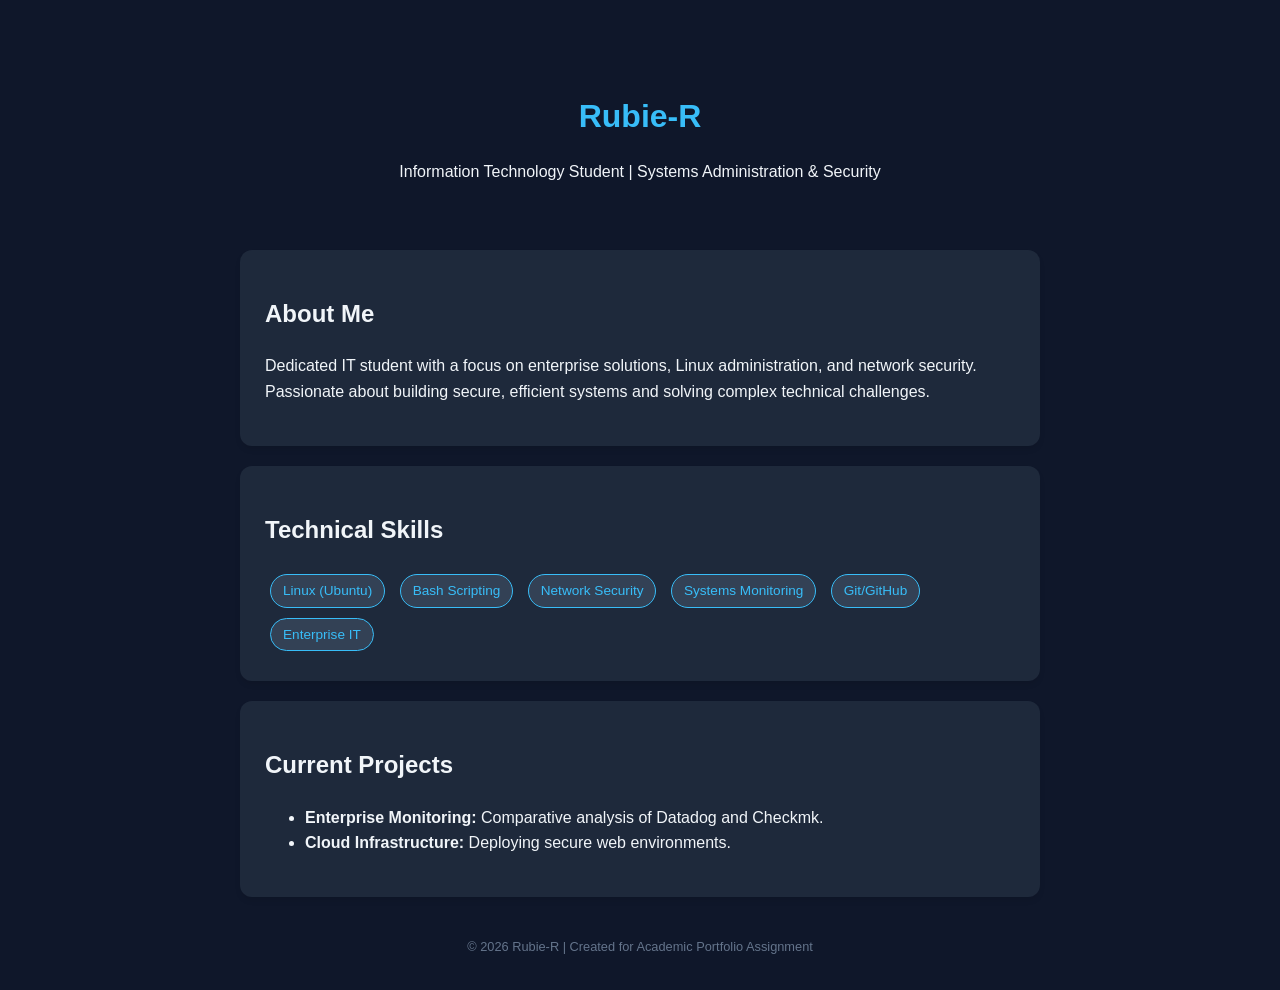
==== index.html @ 2138cf1f "Add files via upload" ====
<!DOCTYPE html>
<html lang="en">
<head>
    <meta charset="UTF-8">
    <meta name="viewport" content="width=device-width, initial-scale=1.0">
    <title>Rubie-R | IT Portfolio</title>
    <style>
        :root {
            --bg: #0f172a;
            --card-bg: #1e293b;
            --text: #f1f5f9;
            --accent: #38bdf8;
        }
        body {
            font-family: 'Segoe UI', Tahoma, Geneva, Verdana, sans-serif;
            background-color: var(--bg);
            color: var(--text);
            line-height: 1.6;
            margin: 0;
            padding: 20px;
        }
        header {
            text-align: center;
            padding: 50px 20px;
        }
        h1 { color: var(--accent); margin-bottom: 10px; }
        .container { max-width: 800px; margin: auto; }
        section {
            background: var(--card-bg);
            padding: 25px;
            border-radius: 12px;
            margin-bottom: 20px;
            box-shadow: 0 4px 6px -1px rgba(0, 0, 0, 0.1);
        }
        .skill-tag {
            display: inline-block;
            background: #334155;
            color: var(--accent);
            padding: 5px 12px;
            border-radius: 20px;
            font-size: 0.85rem;
            margin: 5px;
            border: 1px solid var(--accent);
        }
        footer { text-align: center; font-size: 0.8rem; color: #64748b; margin-top: 40px; }
    </style>
</head>
<body>

    <div class="container">
        <header>
            <h1>Rubie-R</h1>
            <p>Information Technology Student | Systems Administration & Security</p>
        </header>

        <section id="about">
            <h2>About Me</h2>
            <p>Dedicated IT student with a focus on enterprise solutions, Linux administration, and network security. Passionate about building secure, efficient systems and solving complex technical challenges.</p>
        </section>

        <section id="skills">
            <h2>Technical Skills</h2>
            <div class="skill-tag">Linux (Ubuntu)</div>
            <div class="skill-tag">Bash Scripting</div>
            <div class="skill-tag">Network Security</div>
            <div class="skill-tag">Systems Monitoring</div>
            <div class="skill-tag">Git/GitHub</div>
            <div class="skill-tag">Enterprise IT</div>
        </section>

        <section id="projects">
            <h2>Current Projects</h2>
            <ul>
                <li><strong>Enterprise Monitoring:</strong> Comparative analysis of Datadog and Checkmk.</li>
                <li><strong>Cloud Infrastructure:</strong> Deploying secure web environments.</li>
            </ul>
        </section>

        <footer>
            <p>&copy; 2026 Rubie-R | Created for Academic Portfolio Assignment</p>
        </footer>
    </div>

</body>
</html>
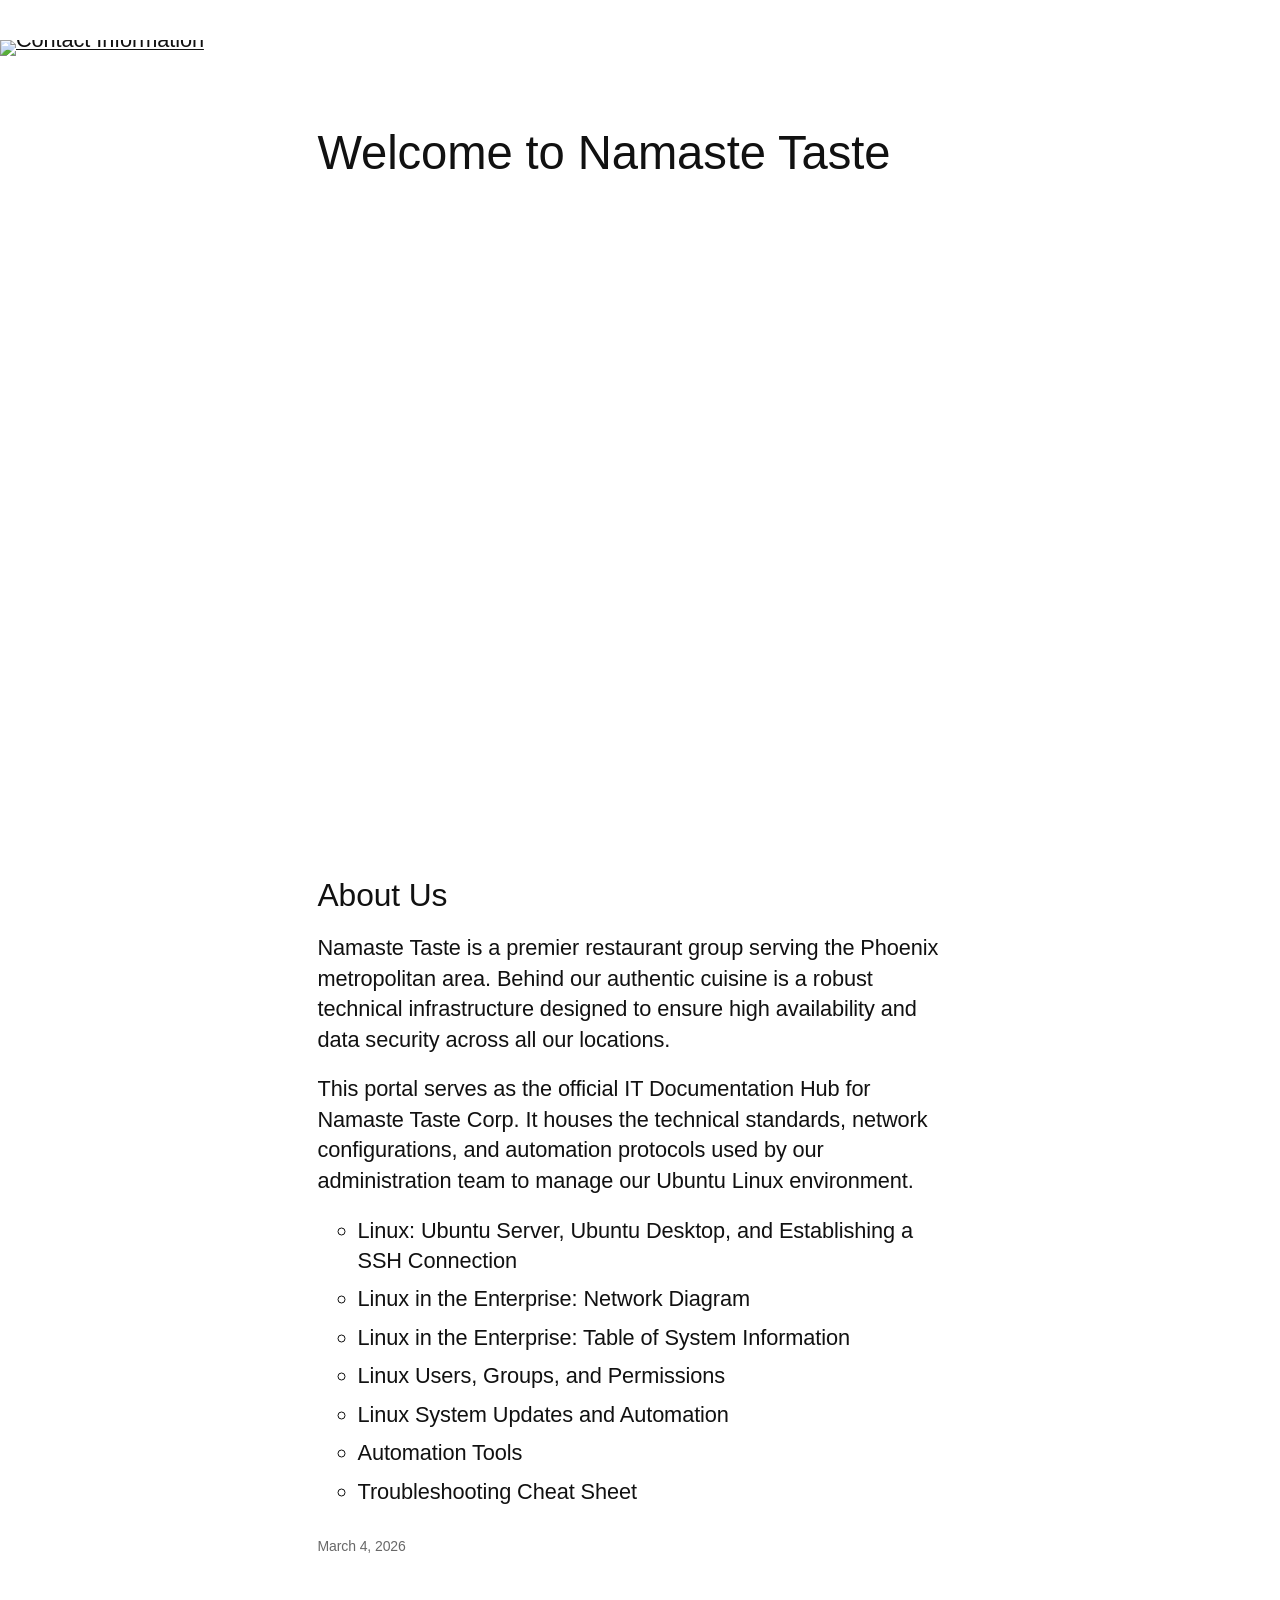
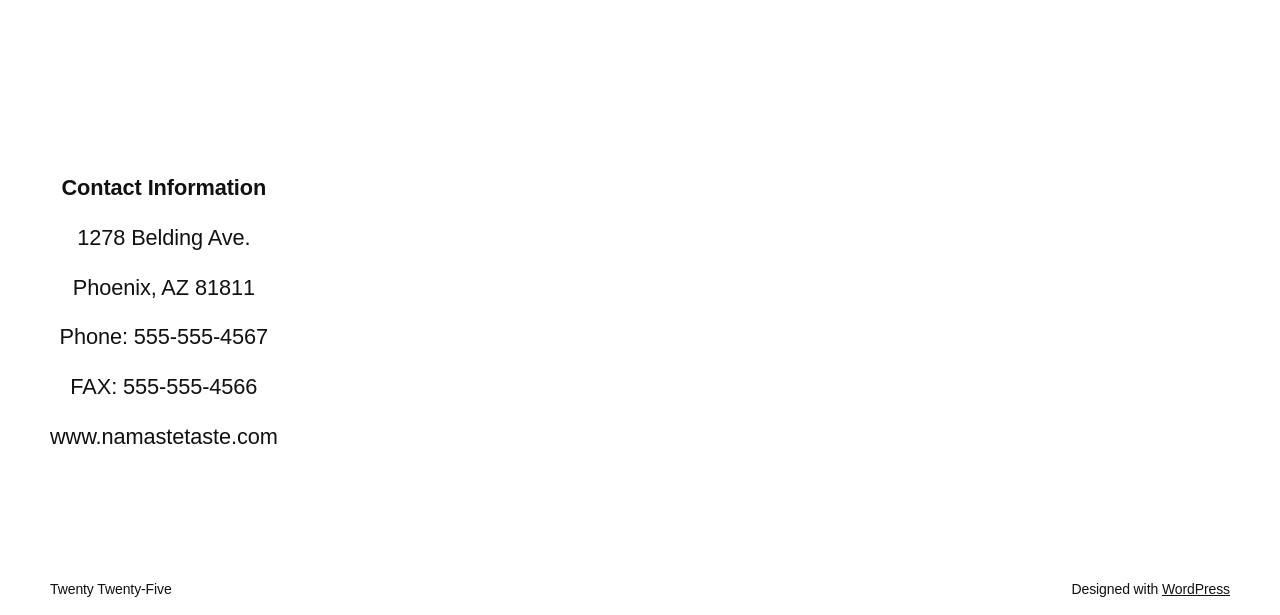
==== commit 8dd6af8c: "Add files via upload" ====
--- a/index.html
+++ b/index.html
@@ -1,85 +1,354 @@
-<!DOCTYPE html>
-<html lang="en">
-<head>
-    <meta charset="UTF-8">
-    <meta name="viewport" content="width=device-width, initial-scale=1.0">
-    <title>Rubie-R | IT Portfolio</title>
-    <style>
-        :root {
-            --bg: #0f172a;
-            --card-bg: #1e293b;
-            --text: #f1f5f9;
-            --accent: #38bdf8;
-        }
-        body {
-            font-family: 'Segoe UI', Tahoma, Geneva, Verdana, sans-serif;
-            background-color: var(--bg);
-            color: var(--text);
-            line-height: 1.6;
-            margin: 0;
-            padding: 20px;
-        }
-        header {
-            text-align: center;
-            padding: 50px 20px;
-        }
-        h1 { color: var(--accent); margin-bottom: 10px; }
-        .container { max-width: 800px; margin: auto; }
-        section {
-            background: var(--card-bg);
-            padding: 25px;
-            border-radius: 12px;
-            margin-bottom: 20px;
-            box-shadow: 0 4px 6px -1px rgba(0, 0, 0, 0.1);
-        }
-        .skill-tag {
-            display: inline-block;
-            background: #334155;
-            color: var(--accent);
-            padding: 5px 12px;
-            border-radius: 20px;
-            font-size: 0.85rem;
-            margin: 5px;
-            border: 1px solid var(--accent);
-        }
-        footer { text-align: center; font-size: 0.8rem; color: #64748b; margin-top: 40px; }
-    </style>
-</head>
-<body>
-
-    <div class="container">
-        <header>
-            <h1>Rubie-R</h1>
-            <p>Information Technology Student | Systems Administration & Security</p>
-        </header>
-
-        <section id="about">
-            <h2>About Me</h2>
-            <p>Dedicated IT student with a focus on enterprise solutions, Linux administration, and network security. Passionate about building secure, efficient systems and solving complex technical challenges.</p>
-        </section>
-
-        <section id="skills">
-            <h2>Technical Skills</h2>
-            <div class="skill-tag">Linux (Ubuntu)</div>
-            <div class="skill-tag">Bash Scripting</div>
-            <div class="skill-tag">Network Security</div>
-            <div class="skill-tag">Systems Monitoring</div>
-            <div class="skill-tag">Git/GitHub</div>
-            <div class="skill-tag">Enterprise IT</div>
-        </section>
-
-        <section id="projects">
-            <h2>Current Projects</h2>
-            <ul>
-                <li><strong>Enterprise Monitoring:</strong> Comparative analysis of Datadog and Checkmk.</li>
-                <li><strong>Cloud Infrastructure:</strong> Deploying secure web environments.</li>
-            </ul>
-        </section>
-
-        <footer>
-            <p>&copy; 2026 Rubie-R | Created for Academic Portfolio Assignment</p>
-        </footer>
-    </div>
-
-</body>
-</html>+<!DOCTYPE html>
+<html lang="en-US">
+<head><meta charset="UTF-8">
+	
+	<meta name="viewport" content="width=device-width, initial-scale=1">
+<meta name="robots" content="max-image-preview:large">
+<title>Contact Information – 1278 Belding Ave.&lt;br&gt;Phoenix, AZ 81811&lt;br&gt;Phone: 555-555-4567&lt;br&gt;FAX: 555-555-4566&lt;br&gt;www.namastetaste.com</title>
+<link rel="alternate" type="application/rss+xml" title="Contact Information » Feed" href="/index.php/feed/">
+<link rel="alternate" type="application/rss+xml" title="Contact Information » Comments Feed" href="/index.php/comments/feed/">
+<style id="wp-img-auto-sizes-contain-inline-css">
+img:is([sizes=auto i],[sizes^="auto," i]){contain-intrinsic-size:3000px 1500px}
+/*# sourceURL=wp-img-auto-sizes-contain-inline-css */
+</style>
+<style id="wp-block-navigation-inline-css">
+.wp-block-navigation{position:relative}.wp-block-navigation ul{margin-bottom:0;margin-left:0;margin-top:0;padding-left:0}.wp-block-navigation ul,.wp-block-navigation ul li{list-style:none;padding:0}.wp-block-navigation .wp-block-navigation-item{align-items:center;background-color:inherit;display:flex;position:relative}.wp-block-navigation .wp-block-navigation-item .wp-block-navigation__submenu-container:empty{display:none}.wp-block-navigation .wp-block-navigation-item__content{display:block;z-index:1}.wp-block-navigation .wp-block-navigation-item__content.wp-block-navigation-item__content{color:inherit}.wp-block-navigation.has-text-decoration-underline .wp-block-navigation-item__content,.wp-block-navigation.has-text-decoration-underline .wp-block-navigation-item__content:active,.wp-block-navigation.has-text-decoration-underline .wp-block-navigation-item__content:focus{text-decoration:underline}.wp-block-navigation.has-text-decoration-line-through .wp-block-navigation-item__content,.wp-block-navigation.has-text-decoration-line-through .wp-block-navigation-item__content:active,.wp-block-navigation.has-text-decoration-line-through .wp-block-navigation-item__content:focus{text-decoration:line-through}.wp-block-navigation :where(a),.wp-block-navigation :where(a:active),.wp-block-navigation :where(a:focus){text-decoration:none}.wp-block-navigation .wp-block-navigation__submenu-icon{align-self:center;background-color:inherit;border:none;color:currentColor;display:inline-block;font-size:inherit;height:.6em;line-height:0;margin-left:.25em;padding:0;width:.6em}.wp-block-navigation .wp-block-navigation__submenu-icon svg{display:inline-block;stroke:currentColor;height:inherit;margin-top:.075em;width:inherit}.wp-block-navigation{--navigation-layout-justification-setting:flex-start;--navigation-layout-direction:row;--navigation-layout-wrap:wrap;--navigation-layout-justify:flex-start;--navigation-layout-align:center}.wp-block-navigation.is-vertical{--navigation-layout-direction:column;--navigation-layout-justify:initial;--navigation-layout-align:flex-start}.wp-block-navigation.no-wrap{--navigation-layout-wrap:nowrap}.wp-block-navigation.items-justified-center{--navigation-layout-justification-setting:center;--navigation-layout-justify:center}.wp-block-navigation.items-justified-center.is-vertical{--navigation-layout-align:center}.wp-block-navigation.items-justified-right{--navigation-layout-justification-setting:flex-end;--navigation-layout-justify:flex-end}.wp-block-navigation.items-justified-right.is-vertical{--navigation-layout-align:flex-end}.wp-block-navigation.items-justified-space-between{--navigation-layout-justification-setting:space-between;--navigation-layout-justify:space-between}.wp-block-navigation .has-child .wp-block-navigation__submenu-container{align-items:normal;background-color:inherit;color:inherit;display:flex;flex-direction:column;opacity:0;position:absolute;z-index:2}@media not (prefers-reduced-motion){.wp-block-navigation .has-child .wp-block-navigation__submenu-container{transition:opacity .1s linear}}.wp-block-navigation .has-child .wp-block-navigation__submenu-container{height:0;overflow:hidden;visibility:hidden;width:0}.wp-block-navigation .has-child .wp-block-navigation__submenu-container>.wp-block-navigation-item>.wp-block-navigation-item__content{display:flex;flex-grow:1;padding:.5em 1em}.wp-block-navigation .has-child .wp-block-navigation__submenu-container>.wp-block-navigation-item>.wp-block-navigation-item__content .wp-block-navigation__submenu-icon{margin-left:auto;margin-right:0}.wp-block-navigation .has-child .wp-block-navigation__submenu-container .wp-block-navigation-item__content{margin:0}.wp-block-navigation .has-child .wp-block-navigation__submenu-container{left:-1px;top:100%}@media (min-width:782px){.wp-block-navigation .has-child .wp-block-navigation__submenu-container .wp-block-navigation__submenu-container{left:100%;top:-1px}.wp-block-navigation .has-child .wp-block-navigation__submenu-container .wp-block-navigation__submenu-container:before{background:#0000;content:"";display:block;height:100%;position:absolute;right:100%;width:.5em}.wp-block-navigation .has-child .wp-block-navigation__submenu-container .wp-block-navigation__submenu-icon{margin-right:.25em}.wp-block-navigation .has-child .wp-block-navigation__submenu-container .wp-block-navigation__submenu-icon svg{transform:rotate(-90deg)}}.wp-block-navigation .has-child .wp-block-navigation-submenu__toggle[aria-expanded=true]~.wp-block-navigation__submenu-container,.wp-block-navigation .has-child:not(.open-on-click):hover>.wp-block-navigation__submenu-container,.wp-block-navigation .has-child:not(.open-on-click):not(.open-on-hover-click):focus-within>.wp-block-navigation__submenu-container{height:auto;min-width:200px;opacity:1;overflow:visible;visibility:visible;width:auto}.wp-block-navigation.has-background .has-child .wp-block-navigation__submenu-container{left:0;top:100%}@media (min-width:782px){.wp-block-navigation.has-background .has-child .wp-block-navigation__submenu-container .wp-block-navigation__submenu-container{left:100%;top:0}}.wp-block-navigation-submenu{display:flex;position:relative}.wp-block-navigation-submenu .wp-block-navigation__submenu-icon svg{stroke:currentColor}button.wp-block-navigation-item__content{background-color:initial;border:none;color:currentColor;font-family:inherit;font-size:inherit;font-style:inherit;font-weight:inherit;letter-spacing:inherit;line-height:inherit;text-align:left;text-transform:inherit}.wp-block-navigation-submenu__toggle{cursor:pointer}.wp-block-navigation-submenu__toggle[aria-expanded=true]+.wp-block-navigation__submenu-icon>svg,.wp-block-navigation-submenu__toggle[aria-expanded=true]>svg{transform:rotate(180deg)}.wp-block-navigation-item.open-on-click .wp-block-navigation-submenu__toggle{padding-left:0;padding-right:.85em}.wp-block-navigation-item.open-on-click .wp-block-navigation-submenu__toggle+.wp-block-navigation__submenu-icon{margin-left:-.6em;pointer-events:none}.wp-block-navigation-item.open-on-click button.wp-block-navigation-item__content:not(.wp-block-navigation-submenu__toggle){padding:0}.wp-block-navigation .wp-block-page-list,.wp-block-navigation__container,.wp-block-navigation__responsive-close,.wp-block-navigation__responsive-container,.wp-block-navigation__responsive-container-content,.wp-block-navigation__responsive-dialog{gap:inherit}:where(.wp-block-navigation.has-background .wp-block-navigation-item a:not(.wp-element-button)),:where(.wp-block-navigation.has-background .wp-block-navigation-submenu a:not(.wp-element-button)){padding:.5em 1em}:where(.wp-block-navigation .wp-block-navigation__submenu-container .wp-block-navigation-item a:not(.wp-element-button)),:where(.wp-block-navigation .wp-block-navigation__submenu-container .wp-block-navigation-submenu a:not(.wp-element-button)),:where(.wp-block-navigation .wp-block-navigation__submenu-container .wp-block-navigation-submenu button.wp-block-navigation-item__content),:where(.wp-block-navigation .wp-block-navigation__submenu-container .wp-block-pages-list__item button.wp-block-navigation-item__content){padding:.5em 1em}.wp-block-navigation.items-justified-right .wp-block-navigation__container .has-child .wp-block-navigation__submenu-container,.wp-block-navigation.items-justified-right .wp-block-page-list>.has-child .wp-block-navigation__submenu-container,.wp-block-navigation.items-justified-space-between .wp-block-page-list>.has-child:last-child .wp-block-navigation__submenu-container,.wp-block-navigation.items-justified-space-between>.wp-block-navigation__container>.has-child:last-child .wp-block-navigation__submenu-container{left:auto;right:0}.wp-block-navigation.items-justified-right .wp-block-navigation__container .has-child .wp-block-navigation__submenu-container .wp-block-navigation__submenu-container,.wp-block-navigation.items-justified-right .wp-block-page-list>.has-child .wp-block-navigation__submenu-container .wp-block-navigation__submenu-container,.wp-block-navigation.items-justified-space-between .wp-block-page-list>.has-child:last-child .wp-block-navigation__submenu-container .wp-block-navigation__submenu-container,.wp-block-navigation.items-justified-space-between>.wp-block-navigation__container>.has-child:last-child .wp-block-navigation__submenu-container .wp-block-navigation__submenu-container{left:-1px;right:-1px}@media (min-width:782px){.wp-block-navigation.items-justified-right .wp-block-navigation__container .has-child .wp-block-navigation__submenu-container .wp-block-navigation__submenu-container,.wp-block-navigation.items-justified-right .wp-block-page-list>.has-child .wp-block-navigation__submenu-container .wp-block-navigation__submenu-container,.wp-block-navigation.items-justified-space-between .wp-block-page-list>.has-child:last-child .wp-block-navigation__submenu-container .wp-block-navigation__submenu-container,.wp-block-navigation.items-justified-space-between>.wp-block-navigation__container>.has-child:last-child .wp-block-navigation__submenu-container .wp-block-navigation__submenu-container{left:auto;right:100%}}.wp-block-navigation:not(.has-background) .wp-block-navigation__submenu-container{background-color:#fff;border:1px solid #00000026}.wp-block-navigation.has-background .wp-block-navigation__submenu-container{background-color:inherit}.wp-block-navigation:not(.has-text-color) .wp-block-navigation__submenu-container{color:#000}.wp-block-navigation__container{align-items:var(--navigation-layout-align,initial);display:flex;flex-direction:var(--navigation-layout-direction,initial);flex-wrap:var(--navigation-layout-wrap,wrap);justify-content:var(--navigation-layout-justify,initial);list-style:none;margin:0;padding-left:0}.wp-block-navigation__container .is-responsive{display:none}.wp-block-navigation__container:only-child,.wp-block-page-list:only-child{flex-grow:1}@keyframes overlay-menu__fade-in-animation{0%{opacity:0;transform:translateY(.5em)}to{opacity:1;transform:translateY(0)}}.wp-block-navigation__responsive-container{bottom:0;display:none;left:0;position:fixed;right:0;top:0}.wp-block-navigation__responsive-container :where(.wp-block-navigation-item a){color:inherit}.wp-block-navigation__responsive-container .wp-block-navigation__responsive-container-content{align-items:var(--navigation-layout-align,initial);display:flex;flex-direction:var(--navigation-layout-direction,initial);flex-wrap:var(--navigation-layout-wrap,wrap);justify-content:var(--navigation-layout-justify,initial)}.wp-block-navigation__responsive-container:not(.is-menu-open.is-menu-open){background-color:inherit!important;color:inherit!important}.wp-block-navigation__responsive-container.is-menu-open{background-color:inherit;display:flex;flex-direction:column}@media not (prefers-reduced-motion){.wp-block-navigation__responsive-container.is-menu-open{animation:overlay-menu__fade-in-animation .1s ease-out;animation-fill-mode:forwards}}.wp-block-navigation__responsive-container.is-menu-open{overflow:auto;padding:clamp(1rem,var(--wp--style--root--padding-top),20rem) clamp(1rem,var(--wp--style--root--padding-right),20rem) clamp(1rem,var(--wp--style--root--padding-bottom),20rem) clamp(1rem,var(--wp--style--root--padding-left),20rem);z-index:100000}.wp-block-navigation__responsive-container.is-menu-open .wp-block-navigation__responsive-container-content{align-items:var(--navigation-layout-justification-setting,inherit);display:flex;flex-direction:column;flex-wrap:nowrap;overflow:visible;padding-top:calc(2rem + 24px)}.wp-block-navigation__responsive-container.is-menu-open .wp-block-navigation__responsive-container-content,.wp-block-navigation__responsive-container.is-menu-open .wp-block-navigation__responsive-container-content .wp-block-navigation__container,.wp-block-navigation__responsive-container.is-menu-open .wp-block-navigation__responsive-container-content .wp-block-page-list{justify-content:flex-start}.wp-block-navigation__responsive-container.is-menu-open .wp-block-navigation__responsive-container-content .wp-block-navigation__submenu-icon{display:none}.wp-block-navigation__responsive-container.is-menu-open .wp-block-navigation__responsive-container-content .has-child .wp-block-navigation__submenu-container{border:none;height:auto;min-width:200px;opacity:1;overflow:initial;padding-left:2rem;padding-right:2rem;position:static;visibility:visible;width:auto}.wp-block-navigation__responsive-container.is-menu-open .wp-block-navigation__responsive-container-content .wp-block-navigation__container,.wp-block-navigation__responsive-container.is-menu-open .wp-block-navigation__responsive-container-content .wp-block-navigation__submenu-container{gap:inherit}.wp-block-navigation__responsive-container.is-menu-open .wp-block-navigation__responsive-container-content .wp-block-navigation__submenu-container{padding-top:var(--wp--style--block-gap,2em)}.wp-block-navigation__responsive-container.is-menu-open .wp-block-navigation__responsive-container-content .wp-block-navigation-item__content{padding:0}.wp-block-navigation__responsive-container.is-menu-open .wp-block-navigation__responsive-container-content .wp-block-navigation-item,.wp-block-navigation__responsive-container.is-menu-open .wp-block-navigation__responsive-container-content .wp-block-navigation__container,.wp-block-navigation__responsive-container.is-menu-open .wp-block-navigation__responsive-container-content .wp-block-page-list{align-items:var(--navigation-layout-justification-setting,initial);display:flex;flex-direction:column}.wp-block-navigation__responsive-container.is-menu-open .wp-block-navigation-item,.wp-block-navigation__responsive-container.is-menu-open .wp-block-navigation-item .wp-block-navigation__submenu-container,.wp-block-navigation__responsive-container.is-menu-open .wp-block-navigation__container,.wp-block-navigation__responsive-container.is-menu-open .wp-block-page-list{background:#0000!important;color:inherit!important}.wp-block-navigation__responsive-container.is-menu-open .wp-block-navigation__submenu-container.wp-block-navigation__submenu-container.wp-block-navigation__submenu-container.wp-block-navigation__submenu-container{left:auto;right:auto}@media (min-width:600px){.wp-block-navigation__responsive-container:not(.hidden-by-default):not(.is-menu-open){background-color:inherit;display:block;position:relative;width:100%;z-index:auto}.wp-block-navigation__responsive-container:not(.hidden-by-default):not(.is-menu-open) .wp-block-navigation__responsive-container-close{display:none}.wp-block-navigation__responsive-container.is-menu-open .wp-block-navigation__submenu-container.wp-block-navigation__submenu-container.wp-block-navigation__submenu-container.wp-block-navigation__submenu-container{left:0}}.wp-block-navigation:not(.has-background) .wp-block-navigation__responsive-container.is-menu-open{background-color:#fff}.wp-block-navigation:not(.has-text-color) .wp-block-navigation__responsive-container.is-menu-open{color:#000}.wp-block-navigation__toggle_button_label{font-size:1rem;font-weight:700}.wp-block-navigation__responsive-container-close,.wp-block-navigation__responsive-container-open{background:#0000;border:none;color:currentColor;cursor:pointer;margin:0;padding:0;text-transform:inherit;vertical-align:middle}.wp-block-navigation__responsive-container-close svg,.wp-block-navigation__responsive-container-open svg{fill:currentColor;display:block;height:24px;pointer-events:none;width:24px}.wp-block-navigation__responsive-container-open{display:flex}.wp-block-navigation__responsive-container-open.wp-block-navigation__responsive-container-open.wp-block-navigation__responsive-container-open{font-family:inherit;font-size:inherit;font-weight:inherit}@media (min-width:600px){.wp-block-navigation__responsive-container-open:not(.always-shown){display:none}}.wp-block-navigation__responsive-container-close{position:absolute;right:0;top:0;z-index:2}.wp-block-navigation__responsive-container-close.wp-block-navigation__responsive-container-close.wp-block-navigation__responsive-container-close{font-family:inherit;font-size:inherit;font-weight:inherit}.wp-block-navigation__responsive-close{width:100%}.has-modal-open .wp-block-navigation__responsive-close{margin-left:auto;margin-right:auto;max-width:var(--wp--style--global--wide-size,100%)}.wp-block-navigation__responsive-close:focus{outline:none}.is-menu-open .wp-block-navigation__responsive-close,.is-menu-open .wp-block-navigation__responsive-container-content,.is-menu-open .wp-block-navigation__responsive-dialog{box-sizing:border-box}.wp-block-navigation__responsive-dialog{position:relative}.has-modal-open .admin-bar .is-menu-open .wp-block-navigation__responsive-dialog{margin-top:46px}@media (min-width:782px){.has-modal-open .admin-bar .is-menu-open .wp-block-navigation__responsive-dialog{margin-top:32px}}html.has-modal-open{overflow:hidden}
+/*# sourceURL=/wp-includes/blocks/navigation/style.min.css */
+</style>
+<style id="wp-block-group-inline-css">
+.wp-block-group{box-sizing:border-box}:where(.wp-block-group.wp-block-group-is-layout-constrained){position:relative}
+/*# sourceURL=/wp-includes/blocks/group/style.min.css */
+</style>
+<style id="wp-block-site-logo-inline-css">
+.wp-block-site-logo{box-sizing:border-box;line-height:0}.wp-block-site-logo a{display:inline-block;line-height:0}.wp-block-site-logo.is-default-size img{height:auto;width:120px}.wp-block-site-logo img{height:auto;max-width:100%}.wp-block-site-logo a,.wp-block-site-logo img{border-radius:inherit}.wp-block-site-logo.aligncenter{margin-left:auto;margin-right:auto;text-align:center}:root :where(.wp-block-site-logo.is-style-rounded){border-radius:9999px}
+/*# sourceURL=/wp-includes/blocks/site-logo/style.min.css */
+</style>
+<style id="wp-block-heading-inline-css">
+h1:where(.wp-block-heading).has-background,h2:where(.wp-block-heading).has-background,h3:where(.wp-block-heading).has-background,h4:where(.wp-block-heading).has-background,h5:where(.wp-block-heading).has-background,h6:where(.wp-block-heading).has-background{padding:1.25em 2.375em}h1.has-text-align-left[style*=writing-mode]:where([style*=vertical-lr]),h1.has-text-align-right[style*=writing-mode]:where([style*=vertical-rl]),h2.has-text-align-left[style*=writing-mode]:where([style*=vertical-lr]),h2.has-text-align-right[style*=writing-mode]:where([style*=vertical-rl]),h3.has-text-align-left[style*=writing-mode]:where([style*=vertical-lr]),h3.has-text-align-right[style*=writing-mode]:where([style*=vertical-rl]),h4.has-text-align-left[style*=writing-mode]:where([style*=vertical-lr]),h4.has-text-align-right[style*=writing-mode]:where([style*=vertical-rl]),h5.has-text-align-left[style*=writing-mode]:where([style*=vertical-lr]),h5.has-text-align-right[style*=writing-mode]:where([style*=vertical-rl]),h6.has-text-align-left[style*=writing-mode]:where([style*=vertical-lr]),h6.has-text-align-right[style*=writing-mode]:where([style*=vertical-rl]){rotate:180deg}
+/*# sourceURL=/wp-includes/blocks/heading/style.min.css */
+</style>
+<style id="wp-block-image-inline-css">
+.wp-block-image>a,.wp-block-image>figure>a{display:inline-block}.wp-block-image img{box-sizing:border-box;height:auto;max-width:100%;vertical-align:bottom}@media not (prefers-reduced-motion){.wp-block-image img.hide{visibility:hidden}.wp-block-image img.show{animation:show-content-image .4s}}.wp-block-image[style*=border-radius] img,.wp-block-image[style*=border-radius]>a{border-radius:inherit}.wp-block-image.has-custom-border img{box-sizing:border-box}.wp-block-image.aligncenter{text-align:center}.wp-block-image.alignfull>a,.wp-block-image.alignwide>a{width:100%}.wp-block-image.alignfull img,.wp-block-image.alignwide img{height:auto;width:100%}.wp-block-image .aligncenter,.wp-block-image .alignleft,.wp-block-image .alignright,.wp-block-image.aligncenter,.wp-block-image.alignleft,.wp-block-image.alignright{display:table}.wp-block-image .aligncenter>figcaption,.wp-block-image .alignleft>figcaption,.wp-block-image .alignright>figcaption,.wp-block-image.aligncenter>figcaption,.wp-block-image.alignleft>figcaption,.wp-block-image.alignright>figcaption{caption-side:bottom;display:table-caption}.wp-block-image .alignleft{float:left;margin:.5em 1em .5em 0}.wp-block-image .alignright{float:right;margin:.5em 0 .5em 1em}.wp-block-image .aligncenter{margin-left:auto;margin-right:auto}.wp-block-image :where(figcaption){margin-bottom:1em;margin-top:.5em}.wp-block-image.is-style-circle-mask img{border-radius:9999px}@supports ((-webkit-mask-image:none) or (mask-image:none)) or (-webkit-mask-image:none){.wp-block-image.is-style-circle-mask img{border-radius:0;-webkit-mask-image:url('data:image/svg+xml;utf8,<svg viewBox="0 0 100 100" xmlns="http://www.w3.org/2000/svg"><circle cx="50" cy="50" r="50"/>');mask-image:url('data:image/svg+xml;utf8,<svg viewBox="0 0 100 100" xmlns="http://www.w3.org/2000/svg"><circle cx="50" cy="50" r="50"/>');mask-mode:alpha;-webkit-mask-position:center;mask-position:center;-webkit-mask-repeat:no-repeat;mask-repeat:no-repeat;-webkit-mask-size:contain;mask-size:contain}}:root :where(.wp-block-image.is-style-rounded img,.wp-block-image .is-style-rounded img){border-radius:9999px}.wp-block-image figure{margin:0}.wp-lightbox-container{display:flex;flex-direction:column;position:relative}.wp-lightbox-container img{cursor:zoom-in}.wp-lightbox-container img:hover+button{opacity:1}.wp-lightbox-container button{align-items:center;backdrop-filter:blur(16px) saturate(180%);background-color:#5a5a5a40;border:none;border-radius:4px;cursor:zoom-in;display:flex;height:20px;justify-content:center;opacity:0;padding:0;position:absolute;right:16px;text-align:center;top:16px;width:20px;z-index:100}@media not (prefers-reduced-motion){.wp-lightbox-container button{transition:opacity .2s ease}}.wp-lightbox-container button:focus-visible{outline:3px auto #5a5a5a40;outline:3px auto -webkit-focus-ring-color;outline-offset:3px}.wp-lightbox-container button:hover{cursor:pointer;opacity:1}.wp-lightbox-container button:focus{opacity:1}.wp-lightbox-container button:focus,.wp-lightbox-container button:hover,.wp-lightbox-container button:not(:hover):not(:active):not(.has-background){background-color:#5a5a5a40;border:none}.wp-lightbox-overlay{box-sizing:border-box;cursor:zoom-out;height:100vh;left:0;overflow:hidden;position:fixed;top:0;visibility:hidden;width:100%;z-index:100000}.wp-lightbox-overlay .close-button{align-items:center;cursor:pointer;display:flex;justify-content:center;min-height:40px;min-width:40px;padding:0;position:absolute;right:calc(env(safe-area-inset-right) + 16px);top:calc(env(safe-area-inset-top) + 16px);z-index:5000000}.wp-lightbox-overlay .close-button:focus,.wp-lightbox-overlay .close-button:hover,.wp-lightbox-overlay .close-button:not(:hover):not(:active):not(.has-background){background:none;border:none}.wp-lightbox-overlay .lightbox-image-container{height:var(--wp--lightbox-container-height);left:50%;overflow:hidden;position:absolute;top:50%;transform:translate(-50%,-50%);transform-origin:top left;width:var(--wp--lightbox-container-width);z-index:9999999999}.wp-lightbox-overlay .wp-block-image{align-items:center;box-sizing:border-box;display:flex;height:100%;justify-content:center;margin:0;position:relative;transform-origin:0 0;width:100%;z-index:3000000}.wp-lightbox-overlay .wp-block-image img{height:var(--wp--lightbox-image-height);min-height:var(--wp--lightbox-image-height);min-width:var(--wp--lightbox-image-width);width:var(--wp--lightbox-image-width)}.wp-lightbox-overlay .wp-block-image figcaption{display:none}.wp-lightbox-overlay button{background:none;border:none}.wp-lightbox-overlay .scrim{background-color:#fff;height:100%;opacity:.9;position:absolute;width:100%;z-index:2000000}.wp-lightbox-overlay.active{visibility:visible}@media not (prefers-reduced-motion){.wp-lightbox-overlay.active{animation:turn-on-visibility .25s both}.wp-lightbox-overlay.active img{animation:turn-on-visibility .35s both}.wp-lightbox-overlay.show-closing-animation:not(.active){animation:turn-off-visibility .35s both}.wp-lightbox-overlay.show-closing-animation:not(.active) img{animation:turn-off-visibility .25s both}.wp-lightbox-overlay.zoom.active{animation:none;opacity:1;visibility:visible}.wp-lightbox-overlay.zoom.active .lightbox-image-container{animation:lightbox-zoom-in .4s}.wp-lightbox-overlay.zoom.active .lightbox-image-container img{animation:none}.wp-lightbox-overlay.zoom.active .scrim{animation:turn-on-visibility .4s forwards}.wp-lightbox-overlay.zoom.show-closing-animation:not(.active){animation:none}.wp-lightbox-overlay.zoom.show-closing-animation:not(.active) .lightbox-image-container{animation:lightbox-zoom-out .4s}.wp-lightbox-overlay.zoom.show-closing-animation:not(.active) .lightbox-image-container img{animation:none}.wp-lightbox-overlay.zoom.show-closing-animation:not(.active) .scrim{animation:turn-off-visibility .4s forwards}}@keyframes show-content-image{0%{visibility:hidden}99%{visibility:hidden}to{visibility:visible}}@keyframes turn-on-visibility{0%{opacity:0}to{opacity:1}}@keyframes turn-off-visibility{0%{opacity:1;visibility:visible}99%{opacity:0;visibility:visible}to{opacity:0;visibility:hidden}}@keyframes lightbox-zoom-in{0%{transform:translate(calc((-100vw + var(--wp--lightbox-scrollbar-width))/2 + var(--wp--lightbox-initial-left-position)),calc(-50vh + var(--wp--lightbox-initial-top-position))) scale(var(--wp--lightbox-scale))}to{transform:translate(-50%,-50%) scale(1)}}@keyframes lightbox-zoom-out{0%{transform:translate(-50%,-50%) scale(1);visibility:visible}99%{visibility:visible}to{transform:translate(calc((-100vw + var(--wp--lightbox-scrollbar-width))/2 + var(--wp--lightbox-initial-left-position)),calc(-50vh + var(--wp--lightbox-initial-top-position))) scale(var(--wp--lightbox-scale));visibility:hidden}}
+/*# sourceURL=/wp-includes/blocks/image/style.min.css */
+</style>
+<style id="wp-block-paragraph-inline-css">
+.is-small-text{font-size:.875em}.is-regular-text{font-size:1em}.is-large-text{font-size:2.25em}.is-larger-text{font-size:3em}.has-drop-cap:not(:focus):first-letter{float:left;font-size:8.4em;font-style:normal;font-weight:100;line-height:.68;margin:.05em .1em 0 0;text-transform:uppercase}body.rtl .has-drop-cap:not(:focus):first-letter{float:none;margin-left:.1em}p.has-drop-cap.has-background{overflow:hidden}:root :where(p.has-background){padding:1.25em 2.375em}:where(p.has-text-color:not(.has-link-color)) a{color:inherit}p.has-text-align-left[style*="writing-mode:vertical-lr"],p.has-text-align-right[style*="writing-mode:vertical-rl"]{rotate:180deg}
+/*# sourceURL=/wp-includes/blocks/paragraph/style.min.css */
+</style>
+<style id="wp-block-list-inline-css">
+ol,ul{box-sizing:border-box}:root :where(.wp-block-list.has-background){padding:1.25em 2.375em}
+
+				ul.is-style-checkmark-list {
+					list-style-type: "\2713";
+				}
+
+				ul.is-style-checkmark-list li {
+					padding-inline-start: 1ch;
+				}
+/*# sourceURL=wp-block-list-inline-css */
+</style>
+<style id="wp-block-post-date-inline-css">
+.wp-block-post-date{box-sizing:border-box}
+/*# sourceURL=/wp-includes/blocks/post-date/style.min.css */
+</style>
+<style id="wp-block-post-template-inline-css">
+.wp-block-post-template{box-sizing:border-box;list-style:none;margin-bottom:0;margin-top:0;max-width:100%;padding:0}.wp-block-post-template.is-flex-container{display:flex;flex-direction:row;flex-wrap:wrap;gap:1.25em}.wp-block-post-template.is-flex-container>li{margin:0;width:100%}@media (min-width:600px){.wp-block-post-template.is-flex-container.is-flex-container.columns-2>li{width:calc(50% - .625em)}.wp-block-post-template.is-flex-container.is-flex-container.columns-3>li{width:calc(33.33333% - .83333em)}.wp-block-post-template.is-flex-container.is-flex-container.columns-4>li{width:calc(25% - .9375em)}.wp-block-post-template.is-flex-container.is-flex-container.columns-5>li{width:calc(20% - 1em)}.wp-block-post-template.is-flex-container.is-flex-container.columns-6>li{width:calc(16.66667% - 1.04167em)}}@media (max-width:600px){.wp-block-post-template-is-layout-grid.wp-block-post-template-is-layout-grid.wp-block-post-template-is-layout-grid.wp-block-post-template-is-layout-grid{grid-template-columns:1fr}}.wp-block-post-template-is-layout-constrained>li>.alignright,.wp-block-post-template-is-layout-flow>li>.alignright{float:right;margin-inline-end:0;margin-inline-start:2em}.wp-block-post-template-is-layout-constrained>li>.alignleft,.wp-block-post-template-is-layout-flow>li>.alignleft{float:left;margin-inline-end:2em;margin-inline-start:0}.wp-block-post-template-is-layout-constrained>li>.aligncenter,.wp-block-post-template-is-layout-flow>li>.aligncenter{margin-inline-end:auto;margin-inline-start:auto}
+/*# sourceURL=/wp-includes/blocks/post-template/style.min.css */
+</style>
+<style id="wp-block-spacer-inline-css">
+.wp-block-spacer{clear:both}
+/*# sourceURL=/wp-includes/blocks/spacer/style.min.css */
+</style>
+<style id="wp-block-columns-inline-css">
+.wp-block-columns{box-sizing:border-box;display:flex;flex-wrap:wrap!important}@media (min-width:782px){.wp-block-columns{flex-wrap:nowrap!important}}.wp-block-columns{align-items:normal!important}.wp-block-columns.are-vertically-aligned-top{align-items:flex-start}.wp-block-columns.are-vertically-aligned-center{align-items:center}.wp-block-columns.are-vertically-aligned-bottom{align-items:flex-end}@media (max-width:781px){.wp-block-columns:not(.is-not-stacked-on-mobile)>.wp-block-column{flex-basis:100%!important}}@media (min-width:782px){.wp-block-columns:not(.is-not-stacked-on-mobile)>.wp-block-column{flex-basis:0;flex-grow:1}.wp-block-columns:not(.is-not-stacked-on-mobile)>.wp-block-column[style*=flex-basis]{flex-grow:0}}.wp-block-columns.is-not-stacked-on-mobile{flex-wrap:nowrap!important}.wp-block-columns.is-not-stacked-on-mobile>.wp-block-column{flex-basis:0;flex-grow:1}.wp-block-columns.is-not-stacked-on-mobile>.wp-block-column[style*=flex-basis]{flex-grow:0}:where(.wp-block-columns){margin-bottom:1.75em}:where(.wp-block-columns.has-background){padding:1.25em 2.375em}.wp-block-column{flex-grow:1;min-width:0;overflow-wrap:break-word;word-break:break-word}.wp-block-column.is-vertically-aligned-top{align-self:flex-start}.wp-block-column.is-vertically-aligned-center{align-self:center}.wp-block-column.is-vertically-aligned-bottom{align-self:flex-end}.wp-block-column.is-vertically-aligned-stretch{align-self:stretch}.wp-block-column.is-vertically-aligned-bottom,.wp-block-column.is-vertically-aligned-center,.wp-block-column.is-vertically-aligned-top{width:100%}
+/*# sourceURL=/wp-includes/blocks/columns/style.min.css */
+</style>
+<style id="wp-emoji-styles-inline-css">
+
+	img.wp-smiley, img.emoji {
+		display: inline !important;
+		border: none !important;
+		box-shadow: none !important;
+		height: 1em !important;
+		width: 1em !important;
+		margin: 0 0.07em !important;
+		vertical-align: -0.1em !important;
+		background: none !important;
+		padding: 0 !important;
+	}
+/*# sourceURL=wp-emoji-styles-inline-css */
+</style>
+<style id="wp-block-library-inline-css">
+:root{--wp-block-synced-color:#7a00df;--wp-block-synced-color--rgb:122,0,223;--wp-bound-block-color:var(--wp-block-synced-color);--wp-editor-canvas-background:#ddd;--wp-admin-theme-color:#007cba;--wp-admin-theme-color--rgb:0,124,186;--wp-admin-theme-color-darker-10:#006ba1;--wp-admin-theme-color-darker-10--rgb:0,107,160.5;--wp-admin-theme-color-darker-20:#005a87;--wp-admin-theme-color-darker-20--rgb:0,90,135;--wp-admin-border-width-focus:2px}@media (min-resolution:192dpi){:root{--wp-admin-border-width-focus:1.5px}}.wp-element-button{cursor:pointer}:root .has-very-light-gray-background-color{background-color:#eee}:root .has-very-dark-gray-background-color{background-color:#313131}:root .has-very-light-gray-color{color:#eee}:root .has-very-dark-gray-color{color:#313131}:root .has-vivid-green-cyan-to-vivid-cyan-blue-gradient-background{background:linear-gradient(135deg,#00d084,#0693e3)}:root .has-purple-crush-gradient-background{background:linear-gradient(135deg,#34e2e4,#4721fb 50%,#ab1dfe)}:root .has-hazy-dawn-gradient-background{background:linear-gradient(135deg,#faaca8,#dad0ec)}:root .has-subdued-olive-gradient-background{background:linear-gradient(135deg,#fafae1,#67a671)}:root .has-atomic-cream-gradient-background{background:linear-gradient(135deg,#fdd79a,#004a59)}:root .has-nightshade-gradient-background{background:linear-gradient(135deg,#330968,#31cdcf)}:root .has-midnight-gradient-background{background:linear-gradient(135deg,#020381,#2874fc)}:root{--wp--preset--font-size--normal:16px;--wp--preset--font-size--huge:42px}.has-regular-font-size{font-size:1em}.has-larger-font-size{font-size:2.625em}.has-normal-font-size{font-size:var(--wp--preset--font-size--normal)}.has-huge-font-size{font-size:var(--wp--preset--font-size--huge)}.has-text-align-center{text-align:center}.has-text-align-left{text-align:left}.has-text-align-right{text-align:right}.has-fit-text{white-space:nowrap!important}#end-resizable-editor-section{display:none}.aligncenter{clear:both}.items-justified-left{justify-content:flex-start}.items-justified-center{justify-content:center}.items-justified-right{justify-content:flex-end}.items-justified-space-between{justify-content:space-between}.screen-reader-text{border:0;clip-path:inset(50%);height:1px;margin:-1px;overflow:hidden;padding:0;position:absolute;width:1px;word-wrap:normal!important}.screen-reader-text:focus{background-color:#ddd;clip-path:none;color:#444;display:block;font-size:1em;height:auto;left:5px;line-height:normal;padding:15px 23px 14px;text-decoration:none;top:5px;width:auto;z-index:100000}html :where(.has-border-color){border-style:solid}html :where([style*=border-top-color]){border-top-style:solid}html :where([style*=border-right-color]){border-right-style:solid}html :where([style*=border-bottom-color]){border-bottom-style:solid}html :where([style*=border-left-color]){border-left-style:solid}html :where([style*=border-width]){border-style:solid}html :where([style*=border-top-width]){border-top-style:solid}html :where([style*=border-right-width]){border-right-style:solid}html :where([style*=border-bottom-width]){border-bottom-style:solid}html :where([style*=border-left-width]){border-left-style:solid}html :where(img[class*=wp-image-]){height:auto;max-width:100%}:where(figure){margin:0 0 1em}html :where(.is-position-sticky){--wp-admin--admin-bar--position-offset:var(--wp-admin--admin-bar--height,0px)}@media screen and (max-width:600px){html :where(.is-position-sticky){--wp-admin--admin-bar--position-offset:0px}}
+/*# sourceURL=/wp-includes/css/dist/block-library/common.min.css */
+</style>
+<style id="global-styles-inline-css">
+:root{--wp--preset--aspect-ratio--square: 1;--wp--preset--aspect-ratio--4-3: 4/3;--wp--preset--aspect-ratio--3-4: 3/4;--wp--preset--aspect-ratio--3-2: 3/2;--wp--preset--aspect-ratio--2-3: 2/3;--wp--preset--aspect-ratio--16-9: 16/9;--wp--preset--aspect-ratio--9-16: 9/16;--wp--preset--color--black: #000000;--wp--preset--color--cyan-bluish-gray: #abb8c3;--wp--preset--color--white: #ffffff;--wp--preset--color--pale-pink: #f78da7;--wp--preset--color--vivid-red: #cf2e2e;--wp--preset--color--luminous-vivid-orange: #ff6900;--wp--preset--color--luminous-vivid-amber: #fcb900;--wp--preset--color--light-green-cyan: #7bdcb5;--wp--preset--color--vivid-green-cyan: #00d084;--wp--preset--color--pale-cyan-blue: #8ed1fc;--wp--preset--color--vivid-cyan-blue: #0693e3;--wp--preset--color--vivid-purple: #9b51e0;--wp--preset--color--base: #FFFFFF;--wp--preset--color--contrast: #111111;--wp--preset--color--accent-1: #FFEE58;--wp--preset--color--accent-2: #F6CFF4;--wp--preset--color--accent-3: #503AA8;--wp--preset--color--accent-4: #686868;--wp--preset--color--accent-5: #FBFAF3;--wp--preset--color--accent-6: color-mix(in srgb, currentColor 20%, transparent);--wp--preset--gradient--vivid-cyan-blue-to-vivid-purple: linear-gradient(135deg,rgb(6,147,227) 0%,rgb(155,81,224) 100%);--wp--preset--gradient--light-green-cyan-to-vivid-green-cyan: linear-gradient(135deg,rgb(122,220,180) 0%,rgb(0,208,130) 100%);--wp--preset--gradient--luminous-vivid-amber-to-luminous-vivid-orange: linear-gradient(135deg,rgb(252,185,0) 0%,rgb(255,105,0) 100%);--wp--preset--gradient--luminous-vivid-orange-to-vivid-red: linear-gradient(135deg,rgb(255,105,0) 0%,rgb(207,46,46) 100%);--wp--preset--gradient--very-light-gray-to-cyan-bluish-gray: linear-gradient(135deg,rgb(238,238,238) 0%,rgb(169,184,195) 100%);--wp--preset--gradient--cool-to-warm-spectrum: linear-gradient(135deg,rgb(74,234,220) 0%,rgb(151,120,209) 20%,rgb(207,42,186) 40%,rgb(238,44,130) 60%,rgb(251,105,98) 80%,rgb(254,248,76) 100%);--wp--preset--gradient--blush-light-purple: linear-gradient(135deg,rgb(255,206,236) 0%,rgb(152,150,240) 100%);--wp--preset--gradient--blush-bordeaux: linear-gradient(135deg,rgb(254,205,165) 0%,rgb(254,45,45) 50%,rgb(107,0,62) 100%);--wp--preset--gradient--luminous-dusk: linear-gradient(135deg,rgb(255,203,112) 0%,rgb(199,81,192) 50%,rgb(65,88,208) 100%);--wp--preset--gradient--pale-ocean: linear-gradient(135deg,rgb(255,245,203) 0%,rgb(182,227,212) 50%,rgb(51,167,181) 100%);--wp--preset--gradient--electric-grass: linear-gradient(135deg,rgb(202,248,128) 0%,rgb(113,206,126) 100%);--wp--preset--gradient--midnight: linear-gradient(135deg,rgb(2,3,129) 0%,rgb(40,116,252) 100%);--wp--preset--font-size--small: 0.875rem;--wp--preset--font-size--medium: clamp(1rem, 1rem + ((1vw - 0.2rem) * 0.196), 1.125rem);--wp--preset--font-size--large: clamp(1.125rem, 1.125rem + ((1vw - 0.2rem) * 0.392), 1.375rem);--wp--preset--font-size--x-large: clamp(1.75rem, 1.75rem + ((1vw - 0.2rem) * 0.392), 2rem);--wp--preset--font-size--xx-large: clamp(2.15rem, 2.15rem + ((1vw - 0.2rem) * 1.333), 3rem);--wp--preset--font-family--manrope: Manrope, sans-serif;--wp--preset--font-family--fira-code: "Fira Code", monospace;--wp--preset--spacing--20: 10px;--wp--preset--spacing--30: 20px;--wp--preset--spacing--40: 30px;--wp--preset--spacing--50: clamp(30px, 5vw, 50px);--wp--preset--spacing--60: clamp(30px, 7vw, 70px);--wp--preset--spacing--70: clamp(50px, 7vw, 90px);--wp--preset--spacing--80: clamp(70px, 10vw, 140px);--wp--preset--shadow--natural: 6px 6px 9px rgba(0, 0, 0, 0.2);--wp--preset--shadow--deep: 12px 12px 50px rgba(0, 0, 0, 0.4);--wp--preset--shadow--sharp: 6px 6px 0px rgba(0, 0, 0, 0.2);--wp--preset--shadow--outlined: 6px 6px 0px -3px rgb(255, 255, 255), 6px 6px rgb(0, 0, 0);--wp--preset--shadow--crisp: 6px 6px 0px rgb(0, 0, 0);}:root { --wp--style--global--content-size: 645px;--wp--style--global--wide-size: 1340px; }:where(body) { margin: 0; }.wp-site-blocks { padding-top: var(--wp--style--root--padding-top); padding-bottom: var(--wp--style--root--padding-bottom); }.has-global-padding { padding-right: var(--wp--style--root--padding-right); padding-left: var(--wp--style--root--padding-left); }.has-global-padding > .alignfull { margin-right: calc(var(--wp--style--root--padding-right) * -1); margin-left: calc(var(--wp--style--root--padding-left) * -1); }.has-global-padding :where(:not(.alignfull.is-layout-flow) > .has-global-padding:not(.wp-block-block, .alignfull)) { padding-right: 0; padding-left: 0; }.has-global-padding :where(:not(.alignfull.is-layout-flow) > .has-global-padding:not(.wp-block-block, .alignfull)) > .alignfull { margin-left: 0; margin-right: 0; }.wp-site-blocks > .alignleft { float: left; margin-right: 2em; }.wp-site-blocks > .alignright { float: right; margin-left: 2em; }.wp-site-blocks > .aligncenter { justify-content: center; margin-left: auto; margin-right: auto; }:where(.wp-site-blocks) > * { margin-block-start: 1.2rem; margin-block-end: 0; }:where(.wp-site-blocks) > :first-child { margin-block-start: 0; }:where(.wp-site-blocks) > :last-child { margin-block-end: 0; }:root { --wp--style--block-gap: 1.2rem; }:root :where(.is-layout-flow) > :first-child{margin-block-start: 0;}:root :where(.is-layout-flow) > :last-child{margin-block-end: 0;}:root :where(.is-layout-flow) > *{margin-block-start: 1.2rem;margin-block-end: 0;}:root :where(.is-layout-constrained) > :first-child{margin-block-start: 0;}:root :where(.is-layout-constrained) > :last-child{margin-block-end: 0;}:root :where(.is-layout-constrained) > *{margin-block-start: 1.2rem;margin-block-end: 0;}:root :where(.is-layout-flex){gap: 1.2rem;}:root :where(.is-layout-grid){gap: 1.2rem;}.is-layout-flow > .alignleft{float: left;margin-inline-start: 0;margin-inline-end: 2em;}.is-layout-flow > .alignright{float: right;margin-inline-start: 2em;margin-inline-end: 0;}.is-layout-flow > .aligncenter{margin-left: auto !important;margin-right: auto !important;}.is-layout-constrained > .alignleft{float: left;margin-inline-start: 0;margin-inline-end: 2em;}.is-layout-constrained > .alignright{float: right;margin-inline-start: 2em;margin-inline-end: 0;}.is-layout-constrained > .aligncenter{margin-left: auto !important;margin-right: auto !important;}.is-layout-constrained > :where(:not(.alignleft):not(.alignright):not(.alignfull)){max-width: var(--wp--style--global--content-size);margin-left: auto !important;margin-right: auto !important;}.is-layout-constrained > .alignwide{max-width: var(--wp--style--global--wide-size);}body .is-layout-flex{display: flex;}.is-layout-flex{flex-wrap: wrap;align-items: center;}.is-layout-flex > :is(*, div){margin: 0;}body .is-layout-grid{display: grid;}.is-layout-grid > :is(*, div){margin: 0;}body{background-color: var(--wp--preset--color--base);color: var(--wp--preset--color--contrast);font-family: var(--wp--preset--font-family--manrope);font-size: var(--wp--preset--font-size--large);font-weight: 300;letter-spacing: -0.1px;line-height: 1.4;--wp--style--root--padding-top: 0px;--wp--style--root--padding-right: var(--wp--preset--spacing--50);--wp--style--root--padding-bottom: 0px;--wp--style--root--padding-left: var(--wp--preset--spacing--50);}a:where(:not(.wp-element-button)){color: currentColor;text-decoration: underline;}:root :where(a:where(:not(.wp-element-button)):hover){text-decoration: none;}h1, h2, h3, h4, h5, h6{font-weight: 400;letter-spacing: -0.1px;line-height: 1.125;}h1{font-size: var(--wp--preset--font-size--xx-large);}h2{font-size: var(--wp--preset--font-size--x-large);}h3{font-size: var(--wp--preset--font-size--large);}h4{font-size: var(--wp--preset--font-size--medium);}h5{font-size: var(--wp--preset--font-size--small);letter-spacing: 0.5px;}h6{font-size: var(--wp--preset--font-size--small);font-weight: 700;letter-spacing: 1.4px;text-transform: uppercase;}:root :where(.wp-element-button, .wp-block-button__link){background-color: var(--wp--preset--color--contrast);border-width: 0;color: var(--wp--preset--color--base);font-family: inherit;font-size: var(--wp--preset--font-size--medium);font-style: inherit;font-weight: inherit;letter-spacing: inherit;line-height: inherit;padding-top: 1rem;padding-right: 2.25rem;padding-bottom: 1rem;padding-left: 2.25rem;text-decoration: none;text-transform: inherit;}:root :where(.wp-element-button:hover, .wp-block-button__link:hover){background-color: color-mix(in srgb, var(--wp--preset--color--contrast) 85%, transparent);border-color: transparent;color: var(--wp--preset--color--base);}:root :where(.wp-element-button:focus, .wp-block-button__link:focus){outline-color: var(--wp--preset--color--accent-4);outline-offset: 2px;}:root :where(.wp-element-caption, .wp-block-audio figcaption, .wp-block-embed figcaption, .wp-block-gallery figcaption, .wp-block-image figcaption, .wp-block-table figcaption, .wp-block-video figcaption){font-size: var(--wp--preset--font-size--small);line-height: 1.4;}.has-black-color{color: var(--wp--preset--color--black) !important;}.has-cyan-bluish-gray-color{color: var(--wp--preset--color--cyan-bluish-gray) !important;}.has-white-color{color: var(--wp--preset--color--white) !important;}.has-pale-pink-color{color: var(--wp--preset--color--pale-pink) !important;}.has-vivid-red-color{color: var(--wp--preset--color--vivid-red) !important;}.has-luminous-vivid-orange-color{color: var(--wp--preset--color--luminous-vivid-orange) !important;}.has-luminous-vivid-amber-color{color: var(--wp--preset--color--luminous-vivid-amber) !important;}.has-light-green-cyan-color{color: var(--wp--preset--color--light-green-cyan) !important;}.has-vivid-green-cyan-color{color: var(--wp--preset--color--vivid-green-cyan) !important;}.has-pale-cyan-blue-color{color: var(--wp--preset--color--pale-cyan-blue) !important;}.has-vivid-cyan-blue-color{color: var(--wp--preset--color--vivid-cyan-blue) !important;}.has-vivid-purple-color{color: var(--wp--preset--color--vivid-purple) !important;}.has-base-color{color: var(--wp--preset--color--base) !important;}.has-contrast-color{color: var(--wp--preset--color--contrast) !important;}.has-accent-1-color{color: var(--wp--preset--color--accent-1) !important;}.has-accent-2-color{color: var(--wp--preset--color--accent-2) !important;}.has-accent-3-color{color: var(--wp--preset--color--accent-3) !important;}.has-accent-4-color{color: var(--wp--preset--color--accent-4) !important;}.has-accent-5-color{color: var(--wp--preset--color--accent-5) !important;}.has-accent-6-color{color: var(--wp--preset--color--accent-6) !important;}.has-black-background-color{background-color: var(--wp--preset--color--black) !important;}.has-cyan-bluish-gray-background-color{background-color: var(--wp--preset--color--cyan-bluish-gray) !important;}.has-white-background-color{background-color: var(--wp--preset--color--white) !important;}.has-pale-pink-background-color{background-color: var(--wp--preset--color--pale-pink) !important;}.has-vivid-red-background-color{background-color: var(--wp--preset--color--vivid-red) !important;}.has-luminous-vivid-orange-background-color{background-color: var(--wp--preset--color--luminous-vivid-orange) !important;}.has-luminous-vivid-amber-background-color{background-color: var(--wp--preset--color--luminous-vivid-amber) !important;}.has-light-green-cyan-background-color{background-color: var(--wp--preset--color--light-green-cyan) !important;}.has-vivid-green-cyan-background-color{background-color: var(--wp--preset--color--vivid-green-cyan) !important;}.has-pale-cyan-blue-background-color{background-color: var(--wp--preset--color--pale-cyan-blue) !important;}.has-vivid-cyan-blue-background-color{background-color: var(--wp--preset--color--vivid-cyan-blue) !important;}.has-vivid-purple-background-color{background-color: var(--wp--preset--color--vivid-purple) !important;}.has-base-background-color{background-color: var(--wp--preset--color--base) !important;}.has-contrast-background-color{background-color: var(--wp--preset--color--contrast) !important;}.has-accent-1-background-color{background-color: var(--wp--preset--color--accent-1) !important;}.has-accent-2-background-color{background-color: var(--wp--preset--color--accent-2) !important;}.has-accent-3-background-color{background-color: var(--wp--preset--color--accent-3) !important;}.has-accent-4-background-color{background-color: var(--wp--preset--color--accent-4) !important;}.has-accent-5-background-color{background-color: var(--wp--preset--color--accent-5) !important;}.has-accent-6-background-color{background-color: var(--wp--preset--color--accent-6) !important;}.has-black-border-color{border-color: var(--wp--preset--color--black) !important;}.has-cyan-bluish-gray-border-color{border-color: var(--wp--preset--color--cyan-bluish-gray) !important;}.has-white-border-color{border-color: var(--wp--preset--color--white) !important;}.has-pale-pink-border-color{border-color: var(--wp--preset--color--pale-pink) !important;}.has-vivid-red-border-color{border-color: var(--wp--preset--color--vivid-red) !important;}.has-luminous-vivid-orange-border-color{border-color: var(--wp--preset--color--luminous-vivid-orange) !important;}.has-luminous-vivid-amber-border-color{border-color: var(--wp--preset--color--luminous-vivid-amber) !important;}.has-light-green-cyan-border-color{border-color: var(--wp--preset--color--light-green-cyan) !important;}.has-vivid-green-cyan-border-color{border-color: var(--wp--preset--color--vivid-green-cyan) !important;}.has-pale-cyan-blue-border-color{border-color: var(--wp--preset--color--pale-cyan-blue) !important;}.has-vivid-cyan-blue-border-color{border-color: var(--wp--preset--color--vivid-cyan-blue) !important;}.has-vivid-purple-border-color{border-color: var(--wp--preset--color--vivid-purple) !important;}.has-base-border-color{border-color: var(--wp--preset--color--base) !important;}.has-contrast-border-color{border-color: var(--wp--preset--color--contrast) !important;}.has-accent-1-border-color{border-color: var(--wp--preset--color--accent-1) !important;}.has-accent-2-border-color{border-color: var(--wp--preset--color--accent-2) !important;}.has-accent-3-border-color{border-color: var(--wp--preset--color--accent-3) !important;}.has-accent-4-border-color{border-color: var(--wp--preset--color--accent-4) !important;}.has-accent-5-border-color{border-color: var(--wp--preset--color--accent-5) !important;}.has-accent-6-border-color{border-color: var(--wp--preset--color--accent-6) !important;}.has-vivid-cyan-blue-to-vivid-purple-gradient-background{background: var(--wp--preset--gradient--vivid-cyan-blue-to-vivid-purple) !important;}.has-light-green-cyan-to-vivid-green-cyan-gradient-background{background: var(--wp--preset--gradient--light-green-cyan-to-vivid-green-cyan) !important;}.has-luminous-vivid-amber-to-luminous-vivid-orange-gradient-background{background: var(--wp--preset--gradient--luminous-vivid-amber-to-luminous-vivid-orange) !important;}.has-luminous-vivid-orange-to-vivid-red-gradient-background{background: var(--wp--preset--gradient--luminous-vivid-orange-to-vivid-red) !important;}.has-very-light-gray-to-cyan-bluish-gray-gradient-background{background: var(--wp--preset--gradient--very-light-gray-to-cyan-bluish-gray) !important;}.has-cool-to-warm-spectrum-gradient-background{background: var(--wp--preset--gradient--cool-to-warm-spectrum) !important;}.has-blush-light-purple-gradient-background{background: var(--wp--preset--gradient--blush-light-purple) !important;}.has-blush-bordeaux-gradient-background{background: var(--wp--preset--gradient--blush-bordeaux) !important;}.has-luminous-dusk-gradient-background{background: var(--wp--preset--gradient--luminous-dusk) !important;}.has-pale-ocean-gradient-background{background: var(--wp--preset--gradient--pale-ocean) !important;}.has-electric-grass-gradient-background{background: var(--wp--preset--gradient--electric-grass) !important;}.has-midnight-gradient-background{background: var(--wp--preset--gradient--midnight) !important;}.has-small-font-size{font-size: var(--wp--preset--font-size--small) !important;}.has-medium-font-size{font-size: var(--wp--preset--font-size--medium) !important;}.has-large-font-size{font-size: var(--wp--preset--font-size--large) !important;}.has-x-large-font-size{font-size: var(--wp--preset--font-size--x-large) !important;}.has-xx-large-font-size{font-size: var(--wp--preset--font-size--xx-large) !important;}.has-manrope-font-family{font-family: var(--wp--preset--font-family--manrope) !important;}.has-fira-code-font-family{font-family: var(--wp--preset--font-family--fira-code) !important;}
+:root :where(.wp-block-columns-is-layout-flow) > :first-child{margin-block-start: 0;}:root :where(.wp-block-columns-is-layout-flow) > :last-child{margin-block-end: 0;}:root :where(.wp-block-columns-is-layout-flow) > *{margin-block-start: var(--wp--preset--spacing--50);margin-block-end: 0;}:root :where(.wp-block-columns-is-layout-constrained) > :first-child{margin-block-start: 0;}:root :where(.wp-block-columns-is-layout-constrained) > :last-child{margin-block-end: 0;}:root :where(.wp-block-columns-is-layout-constrained) > *{margin-block-start: var(--wp--preset--spacing--50);margin-block-end: 0;}:root :where(.wp-block-columns-is-layout-flex){gap: var(--wp--preset--spacing--50);}:root :where(.wp-block-columns-is-layout-grid){gap: var(--wp--preset--spacing--50);}
+:root :where(.wp-block-post-date){color: var(--wp--preset--color--accent-4);font-size: var(--wp--preset--font-size--small);}
+:root :where(.wp-block-post-date a:where(:not(.wp-element-button))){color: var(--wp--preset--color--accent-4);text-decoration: none;}
+:root :where(.wp-block-post-date a:where(:not(.wp-element-button)):hover){text-decoration: underline;}
+:root :where(.wp-block-navigation){font-size: var(--wp--preset--font-size--medium);}
+:root :where(.wp-block-navigation a:where(:not(.wp-element-button))){text-decoration: none;}
+:root :where(.wp-block-navigation a:where(:not(.wp-element-button)):hover){text-decoration: underline;}
+:root :where(.wp-block-list li){margin-top: 0.5rem;}
+/*# sourceURL=global-styles-inline-css */
+</style>
+<style id="core-block-supports-inline-css">
+.wp-container-core-navigation-is-layout-fc306653{justify-content:flex-end;}.wp-container-core-group-is-layout-f4c28e8b{flex-wrap:nowrap;gap:var(--wp--preset--spacing--10);justify-content:flex-end;}.wp-container-core-group-is-layout-8165f36a{flex-wrap:nowrap;justify-content:space-between;}.wp-container-core-columns-is-layout-28f84493{flex-wrap:nowrap;}.wp-container-core-group-is-layout-e5edad21{justify-content:space-between;align-items:flex-start;}.wp-container-core-group-is-layout-91e87306{gap:var(--wp--preset--spacing--20);justify-content:space-between;}
+/*# sourceURL=core-block-supports-inline-css */
+</style>
+<style id="wp-block-template-skip-link-inline-css">
+
+		.skip-link.screen-reader-text {
+			border: 0;
+			clip-path: inset(50%);
+			height: 1px;
+			margin: -1px;
+			overflow: hidden;
+			padding: 0;
+			position: absolute !important;
+			width: 1px;
+			word-wrap: normal !important;
+		}
+
+		.skip-link.screen-reader-text:focus {
+			background-color: #eee;
+			clip-path: none;
+			color: #444;
+			display: block;
+			font-size: 1em;
+			height: auto;
+			left: 5px;
+			line-height: normal;
+			padding: 15px 23px 14px;
+			text-decoration: none;
+			top: 5px;
+			width: auto;
+			z-index: 100000;
+		}
+/*# sourceURL=wp-block-template-skip-link-inline-css */
+</style>
+<style id="twentytwentyfive-style-inline-css">
+a{text-decoration-thickness:1px!important;text-underline-offset:.1em}:where(.wp-site-blocks :focus){outline-width:2px;outline-style:solid}.wp-block-navigation .wp-block-navigation-submenu .wp-block-navigation-item:not(:last-child){margin-bottom:3px}.wp-block-navigation .wp-block-navigation-item .wp-block-navigation-item__content{outline-offset:4px}.wp-block-navigation .wp-block-navigation-item ul.wp-block-navigation__submenu-container .wp-block-navigation-item__content{outline-offset:0}blockquote,caption,figcaption,h1,h2,h3,h4,h5,h6,p{text-wrap:pretty}.more-link{display:block}:where(pre){overflow-x:auto}
+/*# sourceURL=/wp-content/themes/twentytwentyfive/style.min.css */
+</style>
+<link rel="https://api.w.org/" href="/index.php/wp-json/"><link rel="EditURI" type="application/rsd+xml" title="RSD" href="/xmlrpc.php?rsd">
+<meta name="generator" content="WordPress 6.9.4">
+<script type="importmap" id="wp-importmap">
+{"imports":{"@wordpress/interactivity":"/wp-includes/js/dist/script-modules/interactivity/index.min.js?ver=66c613f68580994bb00a"}}
+</script>
+<link rel="modulepreload" href="/wp-includes/js/dist/script-modules/interactivity/index.min.js?ver=66c613f68580994bb00a" id="@wordpress/interactivity-js-modulepreload" fetchpriority="low">
+<style class="wp-fonts-local">
+@font-face{font-family:Manrope;font-style:normal;font-weight:200 800;font-display:fallback;src:url('/wp-content/themes/twentytwentyfive/assets/fonts/manrope/Manrope-VariableFont_wght.woff2') format('woff2');}
+@font-face{font-family:"Fira Code";font-style:normal;font-weight:300 700;font-display:fallback;src:url('/wp-content/themes/twentytwentyfive/assets/fonts/fira-code/FiraCode-VariableFont_wght.woff2') format('woff2');}
+</style>
+<link rel="icon" href="/wp-content/uploads/2026/03/image-5-150x83.png" sizes="32x32">
+<link rel="icon" href="/wp-content/uploads/2026/03/image-5.png" sizes="192x192">
+<link rel="apple-touch-icon" href="/wp-content/uploads/2026/03/image-5.png">
+<meta name="msapplication-TileImage" content="/wp-content/uploads/2026/03/image-5.png">
+</head>
+
+<body class="home blog wp-custom-logo wp-embed-responsive wp-theme-twentytwentyfive">
+
+<div class="wp-site-blocks"><header class="wp-block-template-part">
+<div class="wp-block-group alignfull is-layout-flow wp-block-group-is-layout-flow">
+<div class="wp-block-group has-global-padding is-layout-constrained wp-block-group-is-layout-constrained">
+<div class="wp-block-group alignwide is-content-justification-space-between is-nowrap is-layout-flex wp-container-core-group-is-layout-8165f36a wp-block-group-is-layout-flex" style="padding-top:var(--wp--preset--spacing--30);padding-bottom:var(--wp--preset--spacing--30)">
+<div class="wp-block-group is-content-justification-right is-nowrap is-layout-flex wp-container-core-group-is-layout-f4c28e8b wp-block-group-is-layout-flex"><nav class="is-responsive items-justified-right wp-block-navigation is-content-justification-right is-layout-flex wp-container-core-navigation-is-layout-fc306653 wp-block-navigation-is-layout-flex" aria-label="Navigation" data-wp-interactive="core/navigation" data-wp-context='{"overlayOpenedBy":{"click":false,"hover":false,"focus":false},"type":"overlay","roleAttribute":"","ariaLabel":"Menu"}'><button aria-haspopup="dialog" aria-label="Open menu" class="wp-block-navigation__responsive-container-open" data-wp-on--click="actions.openMenuOnClick" data-wp-on--keydown="actions.handleMenuKeydown"><svg width="24" height="24" xmlns="http://www.w3.org/2000/svg" viewbox="0 0 24 24" aria-hidden="true" focusable="false"><path d="M4 7.5h16v1.5H4z"></path><path d="M4 15h16v1.5H4z"></path></svg></button>
+				<div class="wp-block-navigation__responsive-container  has-text-color has-contrast-color has-background has-base-background-color" id="modal-1" data-wp-class--has-modal-open="state.isMenuOpen" data-wp-class--is-menu-open="state.isMenuOpen" data-wp-watch="callbacks.initMenu" data-wp-on--keydown="actions.handleMenuKeydown" data-wp-on--focusout="actions.handleMenuFocusout" tabindex="-1">
+					<div class="wp-block-navigation__responsive-close" tabindex="-1">
+						<div class="wp-block-navigation__responsive-dialog" data-wp-bind--aria-modal="state.ariaModal" data-wp-bind--aria-label="state.ariaLabel" data-wp-bind--role="state.roleAttribute">
+							<button aria-label="Close menu" class="wp-block-navigation__responsive-container-close" data-wp-on--click="actions.closeMenuOnClick"><svg xmlns="http://www.w3.org/2000/svg" viewbox="0 0 24 24" width="24" height="24" aria-hidden="true" focusable="false"><path d="m13.06 12 6.47-6.47-1.06-1.06L12 10.94 5.53 4.47 4.47 5.53 10.94 12l-6.47 6.47 1.06 1.06L12 13.06l6.47 6.47 1.06-1.06L13.06 12Z"></path></svg></button>
+							<div class="wp-block-navigation__responsive-container-content" data-wp-watch="callbacks.focusFirstElement" id="modal-1-content">
+								
+							</div>
+						</div>
+					</div>
+				</div></nav></div>
+</div>
+</div>
+</div>
+
+
+<div class="wp-block-site-logo"><a href="/" class="custom-logo-link" rel="home" aria-current="page"><img width="291" height="62" src="/wp-content/uploads/2026/03/image-5.png" class="custom-logo" alt="Contact Information" decoding="async" srcset="/wp-content/uploads/2026/03/image-5.png 388w, /wp-content/uploads/2026/03/image-5-300x64.png 300w" sizes="(max-width: 291px) 100vw, 291px"></a></div></header>
+
+
+<main class="wp-block-group has-global-padding is-layout-constrained wp-block-group-is-layout-constrained" style="margin-top:var(--wp--preset--spacing--60)">
+<h1 class="wp-block-heading has-text-align-left">Welcome to Namaste Taste</h1>
+
+
+
+<div class="wp-block-query alignfull is-layout-flow wp-block-query-is-layout-flow"><ul class="alignfull wp-block-post-template is-layout-flow wp-block-post-template-is-layout-flow"><li class="wp-block-post post-1 post type-post status-publish format-standard hentry category-uncategorized">
+
+<div class="wp-block-group alignfull has-global-padding is-layout-constrained wp-block-group-is-layout-constrained" style="padding-top:var(--wp--preset--spacing--60);padding-bottom:var(--wp--preset--spacing--60)">
+<figure class="wp-block-image size-full"><img width="591" height="556" src="/wp-content/uploads/2026/03/image-3.png" alt="" class="wp-image-11" srcset="/wp-content/uploads/2026/03/image-3.png 591w, /wp-content/uploads/2026/03/image-3-300x282.png 300w" sizes="(max-width: 591px) 100vw, 591px"></figure>
+
+
+
+<h2 class="wp-block-heading">About Us</h2>
+
+
+
+<p>Namaste Taste is a premier restaurant group serving the Phoenix metropolitan area. Behind our authentic cuisine is a robust technical infrastructure designed to ensure high availability and data security across all our locations.</p>
+
+
+
+<p>This portal serves as the official IT Documentation Hub for Namaste Taste Corp. It houses the technical standards, network configurations, and automation protocols used by our administration team to manage our Ubuntu Linux environment.</p>
+
+
+
+<ul class="wp-block-list">
+<li>Linux: Ubuntu Server, Ubuntu Desktop, and Establishing a SSH Connection</li>
+
+
+
+<li>Linux in the Enterprise: Network Diagram</li>
+
+
+
+<li>Linux in the Enterprise: Table of System Information</li>
+
+
+
+<li>Linux Users, Groups, and Permissions</li>
+
+
+
+<li>Linux System Updates and Automation</li>
+
+
+
+<li>Automation Tools</li>
+
+
+
+<li>Troubleshooting Cheat Sheet</li>
+</ul>
+
+
+<div style="margin-top:var(--wp--preset--spacing--40);" class="wp-block-post-date has-small-font-size"><time datetime="2026-03-04T23:20:02+00:00"><a href="/index.php/2026/03/04/hello-world/">March 4, 2026</a></time></div></div>
+
+</li></ul>
+
+
+<div class="wp-block-group alignwide has-global-padding is-layout-constrained wp-block-group-is-layout-constrained"></div>
+</div>
+</main>
+
+
+<footer class="wp-block-template-part">
+<div class="wp-block-group has-global-padding is-layout-constrained wp-block-group-is-layout-constrained" style="padding-top:var(--wp--preset--spacing--60);padding-bottom:var(--wp--preset--spacing--50)">
+<div class="wp-block-group alignwide is-layout-flow wp-block-group-is-layout-flow"><div class="wp-block-site-logo"><a href="/" class="custom-logo-link" rel="home" aria-current="page"><img loading="lazy" width="180" height="38" src="/wp-content/uploads/2026/03/image-5.png" class="custom-logo" alt="Contact Information" decoding="async" srcset="/wp-content/uploads/2026/03/image-5.png 388w, /wp-content/uploads/2026/03/image-5-300x64.png 300w" sizes="auto, (max-width: 180px) 100vw, 180px"></a></div>
+
+
+<div class="wp-block-group alignfull is-content-justification-space-between is-layout-flex wp-container-core-group-is-layout-e5edad21 wp-block-group-is-layout-flex">
+<div class="wp-block-columns is-layout-flex wp-container-core-columns-is-layout-28f84493 wp-block-columns-is-layout-flex">
+<div class="wp-block-column is-layout-flow wp-block-column-is-layout-flow" style="flex-basis:100%">
+<p class="has-text-align-center">  <strong>Contact Information</strong></p>
+
+
+
+<div class="wp-block-group has-global-padding is-layout-constrained wp-block-group-is-layout-constrained">
+<p class="has-text-align-center"> 1278 Belding Ave.</p>
+
+
+
+<p class="has-text-align-center">Phoenix, AZ 81811</p>
+
+
+
+<p class="has-text-align-center">Phone: 555-555-4567</p>
+
+
+
+<p class="has-text-align-center">FAX: 555-555-4566</p>
+
+
+
+<p class="has-text-align-center">www.namastetaste.com</p>
+</div>
+</div>
+
+
+
+<div class="wp-block-column is-layout-flow wp-block-column-is-layout-flow">
+<div style="height:var(--wp--preset--spacing--40);width:0px" aria-hidden="true" class="wp-block-spacer"></div>
+</div>
+</div>
+</div>
+
+
+
+<div style="height:var(--wp--preset--spacing--70)" aria-hidden="true" class="wp-block-spacer"></div>
+
+
+
+<div class="wp-block-group alignfull is-content-justification-space-between is-layout-flex wp-container-core-group-is-layout-91e87306 wp-block-group-is-layout-flex">
+<p class="has-small-font-size">Twenty Twenty-Five</p>
+
+
+
+<p class="has-small-font-size">
+				Designed with <a href="https://wordpress.org/" rel="nofollow">WordPress</a>			</p>
+</div>
+</div>
+</div>
+</footer></div>
+<script type="speculationrules">
+{"prefetch":[{"source":"document","where":{"and":[{"href_matches":"/*"},{"not":{"href_matches":["/wp-*.php","/wp-admin/*","/wp-content/uploads/*","/wp-content/*","/wp-content/plugins/*","/wp-content/themes/twentytwentyfive/*","/*\\?(.+)"]}},{"not":{"selector_matches":"a[rel~=\"nofollow\"]"}},{"not":{"selector_matches":".no-prefetch, .no-prefetch a"}}]},"eagerness":"conservative"}]}
+</script>
+<script type="module" src="/wp-includes/js/dist/script-modules/block-library/navigation/view.min.js?ver=b0f909c3ec791c383210" id="@wordpress/block-library/navigation/view-js-module" fetchpriority="low" data-wp-router-options="{&quot;loadOnClientNavigation&quot;:true}"></script>
+<script id="wp-block-template-skip-link-js-after">
+	( function() {
+		var skipLinkTarget = document.querySelector( 'main' ),
+			sibling,
+			skipLinkTargetID,
+			skipLink;
+
+		// Early exit if a skip-link target can't be located.
+		if ( ! skipLinkTarget ) {
+			return;
+		}
+
+		/*
+		 * Get the site wrapper.
+		 * The skip-link will be injected in the beginning of it.
+		 */
+		sibling = document.querySelector( '.wp-site-blocks' );
+
+		// Early exit if the root element was not found.
+		if ( ! sibling ) {
+			return;
+		}
+
+		// Get the skip-link target's ID, and generate one if it doesn't exist.
+		skipLinkTargetID = skipLinkTarget.id;
+		if ( ! skipLinkTargetID ) {
+			skipLinkTargetID = 'wp--skip-link--target';
+			skipLinkTarget.id = skipLinkTargetID;
+		}
+
+		// Create the skip link.
+		skipLink = document.createElement( 'a' );
+		skipLink.classList.add( 'skip-link', 'screen-reader-text' );
+		skipLink.id = 'wp-skip-link';
+		skipLink.href = '#' + skipLinkTargetID;
+		skipLink.innerText = 'Skip to content';
+
+		// Inject the skip link.
+		sibling.parentElement.insertBefore( skipLink, sibling );
+	}() );
+	
+//# sourceURL=wp-block-template-skip-link-js-after
+</script>
+<script id="wp-emoji-settings" type="application/json">
+{"baseUrl":"https://s.w.org/images/core/emoji/17.0.2/72x72/","ext":".png","svgUrl":"https://s.w.org/images/core/emoji/17.0.2/svg/","svgExt":".svg","source":{"concatemoji":"/wp-includes/js/wp-emoji-release.min.js?ver=6.9.4"}}
+</script>
+<script type="module">
+/*! This file is auto-generated */
+const a=JSON.parse(document.getElementById("wp-emoji-settings").textContent),o=(window._wpemojiSettings=a,"wpEmojiSettingsSupports"),s=["flag","emoji"];function i(e){try{var t={supportTests:e,timestamp:(new Date).valueOf()};sessionStorage.setItem(o,JSON.stringify(t))}catch(e){}}function c(e,t,n){e.clearRect(0,0,e.canvas.width,e.canvas.height),e.fillText(t,0,0);t=new Uint32Array(e.getImageData(0,0,e.canvas.width,e.canvas.height).data);e.clearRect(0,0,e.canvas.width,e.canvas.height),e.fillText(n,0,0);const a=new Uint32Array(e.getImageData(0,0,e.canvas.width,e.canvas.height).data);return t.every((e,t)=>e===a[t])}function p(e,t){e.clearRect(0,0,e.canvas.width,e.canvas.height),e.fillText(t,0,0);var n=e.getImageData(16,16,1,1);for(let e=0;e<n.data.length;e++)if(0!==n.data[e])return!1;return!0}function u(e,t,n,a){switch(t){case"flag":return n(e,"\ud83c\udff3\ufe0f\u200d\u26a7\ufe0f","\ud83c\udff3\ufe0f\u200b\u26a7\ufe0f")?!1:!n(e,"\ud83c\udde8\ud83c\uddf6","\ud83c\udde8\u200b\ud83c\uddf6")&&!n(e,"\ud83c\udff4\udb40\udc67\udb40\udc62\udb40\udc65\udb40\udc6e\udb40\udc67\udb40\udc7f","\ud83c\udff4\u200b\udb40\udc67\u200b\udb40\udc62\u200b\udb40\udc65\u200b\udb40\udc6e\u200b\udb40\udc67\u200b\udb40\udc7f");case"emoji":return!a(e,"\ud83e\u1fac8")}return!1}function f(e,t,n,a){let r;const o=(r="undefined"!=typeof WorkerGlobalScope&&self instanceof WorkerGlobalScope?new OffscreenCanvas(300,150):document.createElement("canvas")).getContext("2d",{willReadFrequently:!0}),s=(o.textBaseline="top",o.font="600 32px Arial",{});return e.forEach(e=>{s[e]=t(o,e,n,a)}),s}function r(e){var t=document.createElement("script");t.src=e,t.defer=!0,document.head.appendChild(t)}a.supports={everything:!0,everythingExceptFlag:!0},new Promise(t=>{let n=function(){try{var e=JSON.parse(sessionStorage.getItem(o));if("object"==typeof e&&"number"==typeof e.timestamp&&(new Date).valueOf()<e.timestamp+604800&&"object"==typeof e.supportTests)return e.supportTests}catch(e){}return null}();if(!n){if("undefined"!=typeof Worker&&"undefined"!=typeof OffscreenCanvas&&"undefined"!=typeof URL&&URL.createObjectURL&&"undefined"!=typeof Blob)try{var e="postMessage("+f.toString()+"("+[JSON.stringify(s),u.toString(),c.toString(),p.toString()].join(",")+"));",a=new Blob([e],{type:"text/javascript"});const r=new Worker(URL.createObjectURL(a),{name:"wpTestEmojiSupports"});return void(r.onmessage=e=>{i(n=e.data),r.terminate(),t(n)})}catch(e){}i(n=f(s,u,c,p))}t(n)}).then(e=>{for(const n in e)a.supports[n]=e[n],a.supports.everything=a.supports.everything&&a.supports[n],"flag"!==n&&(a.supports.everythingExceptFlag=a.supports.everythingExceptFlag&&a.supports[n]);var t;a.supports.everythingExceptFlag=a.supports.everythingExceptFlag&&!a.supports.flag,a.supports.everything||((t=a.source||{}).concatemoji?r(t.concatemoji):t.wpemoji&&t.twemoji&&(r(t.twemoji),r(t.wpemoji)))});
+//# sourceURL=/wp-includes/js/wp-emoji-loader.min.js
+</script>
+</body>
+</html>
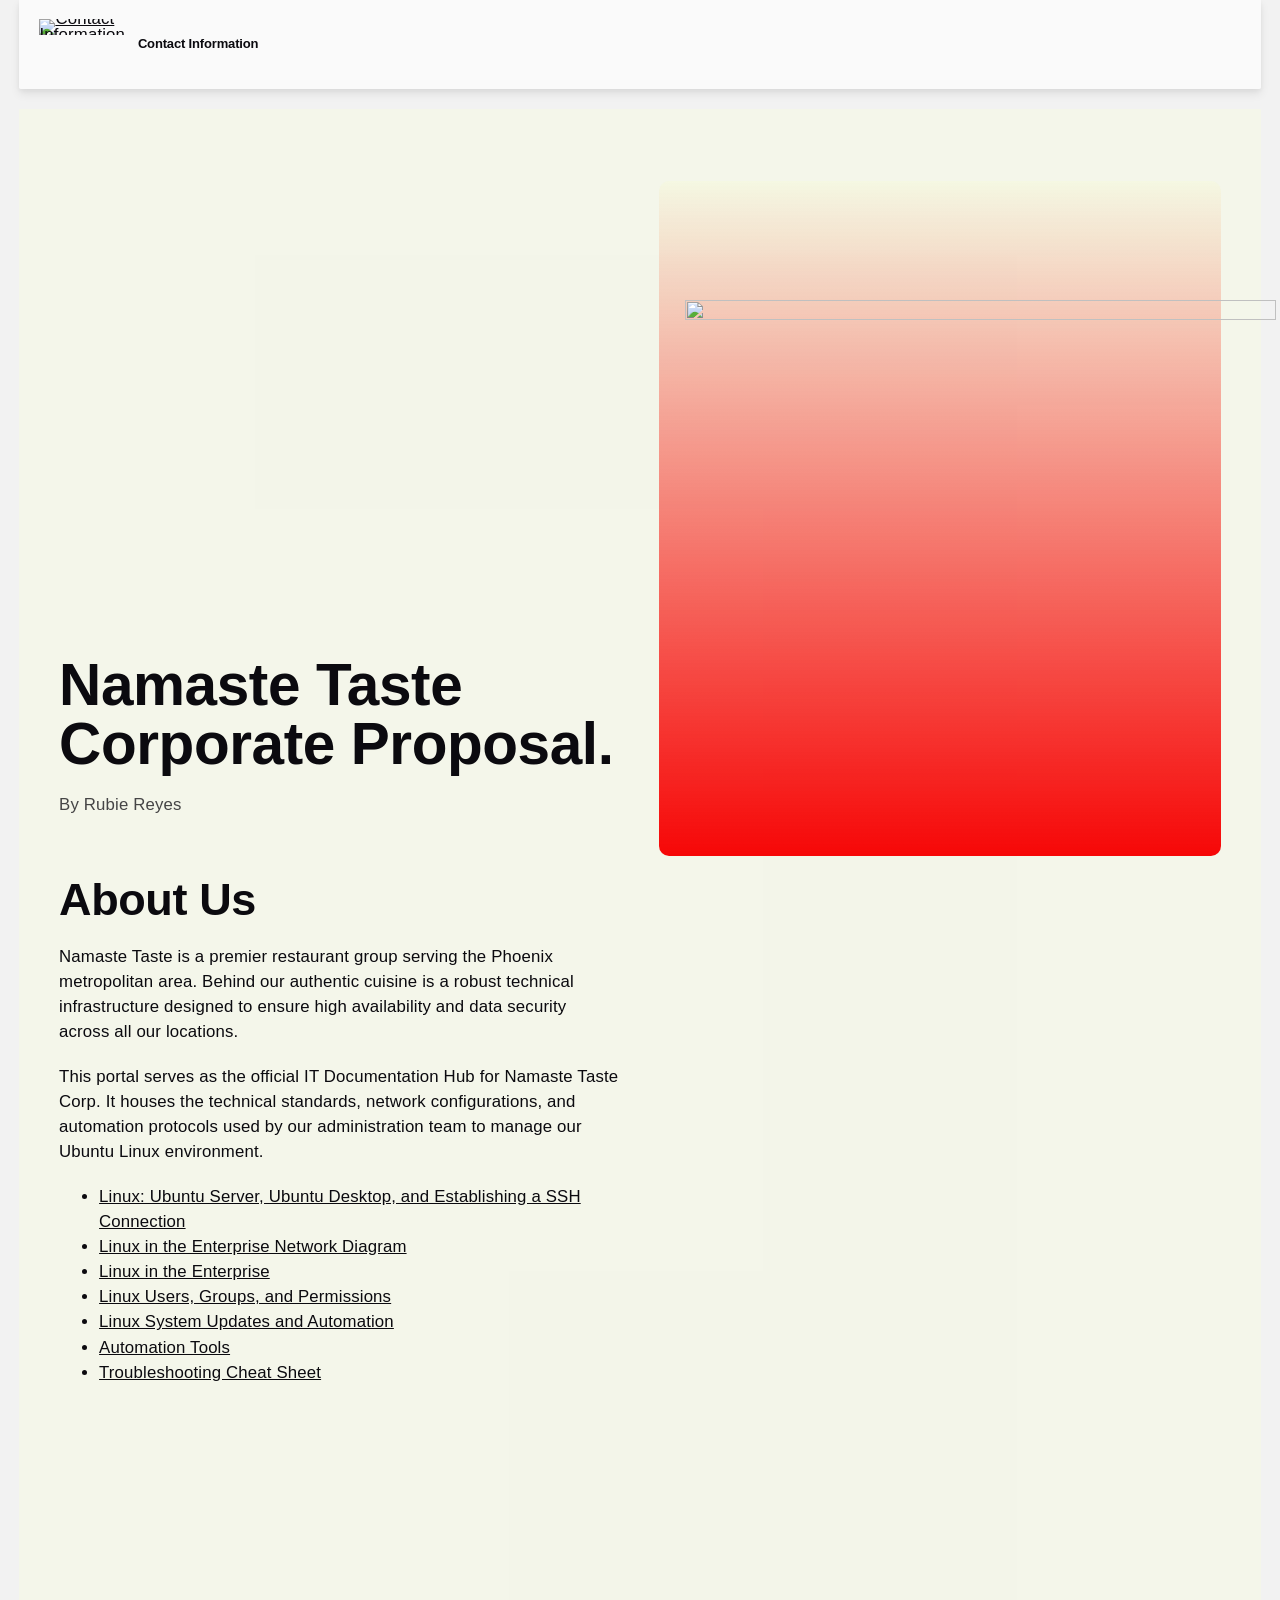
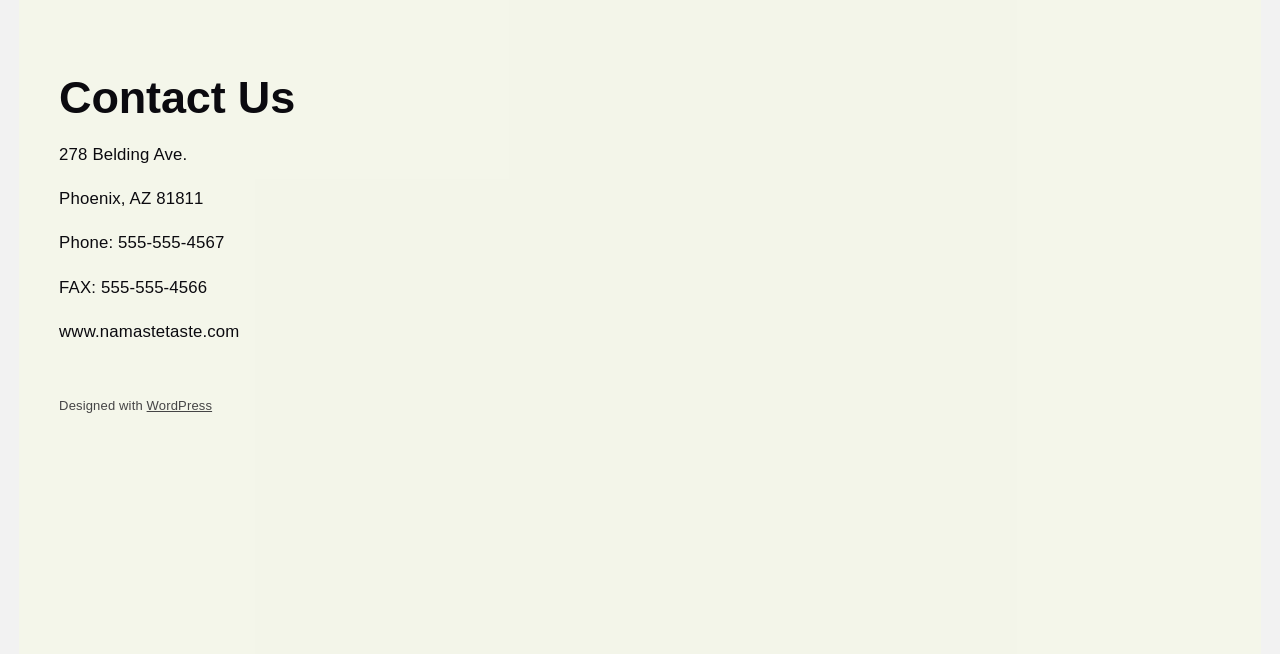
==== commit 08da6a89: "Add files via upload" ====
--- a/index.html
+++ b/index.html
@@ -5,59 +5,52 @@
 	<meta name="viewport" content="width=device-width, initial-scale=1">
 <meta name="robots" content="max-image-preview:large">
 <title>Contact Information – 1278 Belding Ave.&lt;br&gt;Phoenix, AZ 81811&lt;br&gt;Phone: 555-555-4567&lt;br&gt;FAX: 555-555-4566&lt;br&gt;www.namastetaste.com</title>
-<link rel="alternate" type="application/rss+xml" title="Contact Information » Feed" href="/index.php/feed/">
-<link rel="alternate" type="application/rss+xml" title="Contact Information » Comments Feed" href="/index.php/comments/feed/">
+<link rel="alternate" type="application/rss+xml" title="Contact Information » Feed" href="/feed/">
+<link rel="alternate" type="application/rss+xml" title="Contact Information » Comments Feed" href="/comments/feed/">
 <style id="wp-img-auto-sizes-contain-inline-css">
 img:is([sizes=auto i],[sizes^="auto," i]){contain-intrinsic-size:3000px 1500px}
 /*# sourceURL=wp-img-auto-sizes-contain-inline-css */
 </style>
-<style id="wp-block-navigation-inline-css">
-.wp-block-navigation{position:relative}.wp-block-navigation ul{margin-bottom:0;margin-left:0;margin-top:0;padding-left:0}.wp-block-navigation ul,.wp-block-navigation ul li{list-style:none;padding:0}.wp-block-navigation .wp-block-navigation-item{align-items:center;background-color:inherit;display:flex;position:relative}.wp-block-navigation .wp-block-navigation-item .wp-block-navigation__submenu-container:empty{display:none}.wp-block-navigation .wp-block-navigation-item__content{display:block;z-index:1}.wp-block-navigation .wp-block-navigation-item__content.wp-block-navigation-item__content{color:inherit}.wp-block-navigation.has-text-decoration-underline .wp-block-navigation-item__content,.wp-block-navigation.has-text-decoration-underline .wp-block-navigation-item__content:active,.wp-block-navigation.has-text-decoration-underline .wp-block-navigation-item__content:focus{text-decoration:underline}.wp-block-navigation.has-text-decoration-line-through .wp-block-navigation-item__content,.wp-block-navigation.has-text-decoration-line-through .wp-block-navigation-item__content:active,.wp-block-navigation.has-text-decoration-line-through .wp-block-navigation-item__content:focus{text-decoration:line-through}.wp-block-navigation :where(a),.wp-block-navigation :where(a:active),.wp-block-navigation :where(a:focus){text-decoration:none}.wp-block-navigation .wp-block-navigation__submenu-icon{align-self:center;background-color:inherit;border:none;color:currentColor;display:inline-block;font-size:inherit;height:.6em;line-height:0;margin-left:.25em;padding:0;width:.6em}.wp-block-navigation .wp-block-navigation__submenu-icon svg{display:inline-block;stroke:currentColor;height:inherit;margin-top:.075em;width:inherit}.wp-block-navigation{--navigation-layout-justification-setting:flex-start;--navigation-layout-direction:row;--navigation-layout-wrap:wrap;--navigation-layout-justify:flex-start;--navigation-layout-align:center}.wp-block-navigation.is-vertical{--navigation-layout-direction:column;--navigation-layout-justify:initial;--navigation-layout-align:flex-start}.wp-block-navigation.no-wrap{--navigation-layout-wrap:nowrap}.wp-block-navigation.items-justified-center{--navigation-layout-justification-setting:center;--navigation-layout-justify:center}.wp-block-navigation.items-justified-center.is-vertical{--navigation-layout-align:center}.wp-block-navigation.items-justified-right{--navigation-layout-justification-setting:flex-end;--navigation-layout-justify:flex-end}.wp-block-navigation.items-justified-right.is-vertical{--navigation-layout-align:flex-end}.wp-block-navigation.items-justified-space-between{--navigation-layout-justification-setting:space-between;--navigation-layout-justify:space-between}.wp-block-navigation .has-child .wp-block-navigation__submenu-container{align-items:normal;background-color:inherit;color:inherit;display:flex;flex-direction:column;opacity:0;position:absolute;z-index:2}@media not (prefers-reduced-motion){.wp-block-navigation .has-child .wp-block-navigation__submenu-container{transition:opacity .1s linear}}.wp-block-navigation .has-child .wp-block-navigation__submenu-container{height:0;overflow:hidden;visibility:hidden;width:0}.wp-block-navigation .has-child .wp-block-navigation__submenu-container>.wp-block-navigation-item>.wp-block-navigation-item__content{display:flex;flex-grow:1;padding:.5em 1em}.wp-block-navigation .has-child .wp-block-navigation__submenu-container>.wp-block-navigation-item>.wp-block-navigation-item__content .wp-block-navigation__submenu-icon{margin-left:auto;margin-right:0}.wp-block-navigation .has-child .wp-block-navigation__submenu-container .wp-block-navigation-item__content{margin:0}.wp-block-navigation .has-child .wp-block-navigation__submenu-container{left:-1px;top:100%}@media (min-width:782px){.wp-block-navigation .has-child .wp-block-navigation__submenu-container .wp-block-navigation__submenu-container{left:100%;top:-1px}.wp-block-navigation .has-child .wp-block-navigation__submenu-container .wp-block-navigation__submenu-container:before{background:#0000;content:"";display:block;height:100%;position:absolute;right:100%;width:.5em}.wp-block-navigation .has-child .wp-block-navigation__submenu-container .wp-block-navigation__submenu-icon{margin-right:.25em}.wp-block-navigation .has-child .wp-block-navigation__submenu-container .wp-block-navigation__submenu-icon svg{transform:rotate(-90deg)}}.wp-block-navigation .has-child .wp-block-navigation-submenu__toggle[aria-expanded=true]~.wp-block-navigation__submenu-container,.wp-block-navigation .has-child:not(.open-on-click):hover>.wp-block-navigation__submenu-container,.wp-block-navigation .has-child:not(.open-on-click):not(.open-on-hover-click):focus-within>.wp-block-navigation__submenu-container{height:auto;min-width:200px;opacity:1;overflow:visible;visibility:visible;width:auto}.wp-block-navigation.has-background .has-child .wp-block-navigation__submenu-container{left:0;top:100%}@media (min-width:782px){.wp-block-navigation.has-background .has-child .wp-block-navigation__submenu-container .wp-block-navigation__submenu-container{left:100%;top:0}}.wp-block-navigation-submenu{display:flex;position:relative}.wp-block-navigation-submenu .wp-block-navigation__submenu-icon svg{stroke:currentColor}button.wp-block-navigation-item__content{background-color:initial;border:none;color:currentColor;font-family:inherit;font-size:inherit;font-style:inherit;font-weight:inherit;letter-spacing:inherit;line-height:inherit;text-align:left;text-transform:inherit}.wp-block-navigation-submenu__toggle{cursor:pointer}.wp-block-navigation-submenu__toggle[aria-expanded=true]+.wp-block-navigation__submenu-icon>svg,.wp-block-navigation-submenu__toggle[aria-expanded=true]>svg{transform:rotate(180deg)}.wp-block-navigation-item.open-on-click .wp-block-navigation-submenu__toggle{padding-left:0;padding-right:.85em}.wp-block-navigation-item.open-on-click .wp-block-navigation-submenu__toggle+.wp-block-navigation__submenu-icon{margin-left:-.6em;pointer-events:none}.wp-block-navigation-item.open-on-click button.wp-block-navigation-item__content:not(.wp-block-navigation-submenu__toggle){padding:0}.wp-block-navigation .wp-block-page-list,.wp-block-navigation__container,.wp-block-navigation__responsive-close,.wp-block-navigation__responsive-container,.wp-block-navigation__responsive-container-content,.wp-block-navigation__responsive-dialog{gap:inherit}:where(.wp-block-navigation.has-background .wp-block-navigation-item a:not(.wp-element-button)),:where(.wp-block-navigation.has-background .wp-block-navigation-submenu a:not(.wp-element-button)){padding:.5em 1em}:where(.wp-block-navigation .wp-block-navigation__submenu-container .wp-block-navigation-item a:not(.wp-element-button)),:where(.wp-block-navigation .wp-block-navigation__submenu-container .wp-block-navigation-submenu a:not(.wp-element-button)),:where(.wp-block-navigation .wp-block-navigation__submenu-container .wp-block-navigation-submenu button.wp-block-navigation-item__content),:where(.wp-block-navigation .wp-block-navigation__submenu-container .wp-block-pages-list__item button.wp-block-navigation-item__content){padding:.5em 1em}.wp-block-navigation.items-justified-right .wp-block-navigation__container .has-child .wp-block-navigation__submenu-container,.wp-block-navigation.items-justified-right .wp-block-page-list>.has-child .wp-block-navigation__submenu-container,.wp-block-navigation.items-justified-space-between .wp-block-page-list>.has-child:last-child .wp-block-navigation__submenu-container,.wp-block-navigation.items-justified-space-between>.wp-block-navigation__container>.has-child:last-child .wp-block-navigation__submenu-container{left:auto;right:0}.wp-block-navigation.items-justified-right .wp-block-navigation__container .has-child .wp-block-navigation__submenu-container .wp-block-navigation__submenu-container,.wp-block-navigation.items-justified-right .wp-block-page-list>.has-child .wp-block-navigation__submenu-container .wp-block-navigation__submenu-container,.wp-block-navigation.items-justified-space-between .wp-block-page-list>.has-child:last-child .wp-block-navigation__submenu-container .wp-block-navigation__submenu-container,.wp-block-navigation.items-justified-space-between>.wp-block-navigation__container>.has-child:last-child .wp-block-navigation__submenu-container .wp-block-navigation__submenu-container{left:-1px;right:-1px}@media (min-width:782px){.wp-block-navigation.items-justified-right .wp-block-navigation__container .has-child .wp-block-navigation__submenu-container .wp-block-navigation__submenu-container,.wp-block-navigation.items-justified-right .wp-block-page-list>.has-child .wp-block-navigation__submenu-container .wp-block-navigation__submenu-container,.wp-block-navigation.items-justified-space-between .wp-block-page-list>.has-child:last-child .wp-block-navigation__submenu-container .wp-block-navigation__submenu-container,.wp-block-navigation.items-justified-space-between>.wp-block-navigation__container>.has-child:last-child .wp-block-navigation__submenu-container .wp-block-navigation__submenu-container{left:auto;right:100%}}.wp-block-navigation:not(.has-background) .wp-block-navigation__submenu-container{background-color:#fff;border:1px solid #00000026}.wp-block-navigation.has-background .wp-block-navigation__submenu-container{background-color:inherit}.wp-block-navigation:not(.has-text-color) .wp-block-navigation__submenu-container{color:#000}.wp-block-navigation__container{align-items:var(--navigation-layout-align,initial);display:flex;flex-direction:var(--navigation-layout-direction,initial);flex-wrap:var(--navigation-layout-wrap,wrap);justify-content:var(--navigation-layout-justify,initial);list-style:none;margin:0;padding-left:0}.wp-block-navigation__container .is-responsive{display:none}.wp-block-navigation__container:only-child,.wp-block-page-list:only-child{flex-grow:1}@keyframes overlay-menu__fade-in-animation{0%{opacity:0;transform:translateY(.5em)}to{opacity:1;transform:translateY(0)}}.wp-block-navigation__responsive-container{bottom:0;display:none;left:0;position:fixed;right:0;top:0}.wp-block-navigation__responsive-container :where(.wp-block-navigation-item a){color:inherit}.wp-block-navigation__responsive-container .wp-block-navigation__responsive-container-content{align-items:var(--navigation-layout-align,initial);display:flex;flex-direction:var(--navigation-layout-direction,initial);flex-wrap:var(--navigation-layout-wrap,wrap);justify-content:var(--navigation-layout-justify,initial)}.wp-block-navigation__responsive-container:not(.is-menu-open.is-menu-open){background-color:inherit!important;color:inherit!important}.wp-block-navigation__responsive-container.is-menu-open{background-color:inherit;display:flex;flex-direction:column}@media not (prefers-reduced-motion){.wp-block-navigation__responsive-container.is-menu-open{animation:overlay-menu__fade-in-animation .1s ease-out;animation-fill-mode:forwards}}.wp-block-navigation__responsive-container.is-menu-open{overflow:auto;padding:clamp(1rem,var(--wp--style--root--padding-top),20rem) clamp(1rem,var(--wp--style--root--padding-right),20rem) clamp(1rem,var(--wp--style--root--padding-bottom),20rem) clamp(1rem,var(--wp--style--root--padding-left),20rem);z-index:100000}.wp-block-navigation__responsive-container.is-menu-open .wp-block-navigation__responsive-container-content{align-items:var(--navigation-layout-justification-setting,inherit);display:flex;flex-direction:column;flex-wrap:nowrap;overflow:visible;padding-top:calc(2rem + 24px)}.wp-block-navigation__responsive-container.is-menu-open .wp-block-navigation__responsive-container-content,.wp-block-navigation__responsive-container.is-menu-open .wp-block-navigation__responsive-container-content .wp-block-navigation__container,.wp-block-navigation__responsive-container.is-menu-open .wp-block-navigation__responsive-container-content .wp-block-page-list{justify-content:flex-start}.wp-block-navigation__responsive-container.is-menu-open .wp-block-navigation__responsive-container-content .wp-block-navigation__submenu-icon{display:none}.wp-block-navigation__responsive-container.is-menu-open .wp-block-navigation__responsive-container-content .has-child .wp-block-navigation__submenu-container{border:none;height:auto;min-width:200px;opacity:1;overflow:initial;padding-left:2rem;padding-right:2rem;position:static;visibility:visible;width:auto}.wp-block-navigation__responsive-container.is-menu-open .wp-block-navigation__responsive-container-content .wp-block-navigation__container,.wp-block-navigation__responsive-container.is-menu-open .wp-block-navigation__responsive-container-content .wp-block-navigation__submenu-container{gap:inherit}.wp-block-navigation__responsive-container.is-menu-open .wp-block-navigation__responsive-container-content .wp-block-navigation__submenu-container{padding-top:var(--wp--style--block-gap,2em)}.wp-block-navigation__responsive-container.is-menu-open .wp-block-navigation__responsive-container-content .wp-block-navigation-item__content{padding:0}.wp-block-navigation__responsive-container.is-menu-open .wp-block-navigation__responsive-container-content .wp-block-navigation-item,.wp-block-navigation__responsive-container.is-menu-open .wp-block-navigation__responsive-container-content .wp-block-navigation__container,.wp-block-navigation__responsive-container.is-menu-open .wp-block-navigation__responsive-container-content .wp-block-page-list{align-items:var(--navigation-layout-justification-setting,initial);display:flex;flex-direction:column}.wp-block-navigation__responsive-container.is-menu-open .wp-block-navigation-item,.wp-block-navigation__responsive-container.is-menu-open .wp-block-navigation-item .wp-block-navigation__submenu-container,.wp-block-navigation__responsive-container.is-menu-open .wp-block-navigation__container,.wp-block-navigation__responsive-container.is-menu-open .wp-block-page-list{background:#0000!important;color:inherit!important}.wp-block-navigation__responsive-container.is-menu-open .wp-block-navigation__submenu-container.wp-block-navigation__submenu-container.wp-block-navigation__submenu-container.wp-block-navigation__submenu-container{left:auto;right:auto}@media (min-width:600px){.wp-block-navigation__responsive-container:not(.hidden-by-default):not(.is-menu-open){background-color:inherit;display:block;position:relative;width:100%;z-index:auto}.wp-block-navigation__responsive-container:not(.hidden-by-default):not(.is-menu-open) .wp-block-navigation__responsive-container-close{display:none}.wp-block-navigation__responsive-container.is-menu-open .wp-block-navigation__submenu-container.wp-block-navigation__submenu-container.wp-block-navigation__submenu-container.wp-block-navigation__submenu-container{left:0}}.wp-block-navigation:not(.has-background) .wp-block-navigation__responsive-container.is-menu-open{background-color:#fff}.wp-block-navigation:not(.has-text-color) .wp-block-navigation__responsive-container.is-menu-open{color:#000}.wp-block-navigation__toggle_button_label{font-size:1rem;font-weight:700}.wp-block-navigation__responsive-container-close,.wp-block-navigation__responsive-container-open{background:#0000;border:none;color:currentColor;cursor:pointer;margin:0;padding:0;text-transform:inherit;vertical-align:middle}.wp-block-navigation__responsive-container-close svg,.wp-block-navigation__responsive-container-open svg{fill:currentColor;display:block;height:24px;pointer-events:none;width:24px}.wp-block-navigation__responsive-container-open{display:flex}.wp-block-navigation__responsive-container-open.wp-block-navigation__responsive-container-open.wp-block-navigation__responsive-container-open{font-family:inherit;font-size:inherit;font-weight:inherit}@media (min-width:600px){.wp-block-navigation__responsive-container-open:not(.always-shown){display:none}}.wp-block-navigation__responsive-container-close{position:absolute;right:0;top:0;z-index:2}.wp-block-navigation__responsive-container-close.wp-block-navigation__responsive-container-close.wp-block-navigation__responsive-container-close{font-family:inherit;font-size:inherit;font-weight:inherit}.wp-block-navigation__responsive-close{width:100%}.has-modal-open .wp-block-navigation__responsive-close{margin-left:auto;margin-right:auto;max-width:var(--wp--style--global--wide-size,100%)}.wp-block-navigation__responsive-close:focus{outline:none}.is-menu-open .wp-block-navigation__responsive-close,.is-menu-open .wp-block-navigation__responsive-container-content,.is-menu-open .wp-block-navigation__responsive-dialog{box-sizing:border-box}.wp-block-navigation__responsive-dialog{position:relative}.has-modal-open .admin-bar .is-menu-open .wp-block-navigation__responsive-dialog{margin-top:46px}@media (min-width:782px){.has-modal-open .admin-bar .is-menu-open .wp-block-navigation__responsive-dialog{margin-top:32px}}html.has-modal-open{overflow:hidden}
-/*# sourceURL=/wp-includes/blocks/navigation/style.min.css */
+<style id="wp-block-site-logo-inline-css">
+.wp-block-site-logo{box-sizing:border-box;line-height:0}.wp-block-site-logo a{display:inline-block;line-height:0}.wp-block-site-logo.is-default-size img{height:auto;width:120px}.wp-block-site-logo img{height:auto;max-width:100%}.wp-block-site-logo a,.wp-block-site-logo img{border-radius:inherit}.wp-block-site-logo.aligncenter{margin-left:auto;margin-right:auto;text-align:center}:root :where(.wp-block-site-logo.is-style-rounded){border-radius:9999px}
+/*# sourceURL=/wp-includes/blocks/site-logo/style.min.css */
+</style>
+<link rel="stylesheet" id="wp-block-cover-css" href="/wp-includes/blocks/cover/style.min.css?ver=6.9.4" media="all">
+<style id="wp-block-site-title-inline-css">
+.wp-block-site-title{box-sizing:border-box}.wp-block-site-title :where(a){color:inherit;font-family:inherit;font-size:inherit;font-style:inherit;font-weight:inherit;letter-spacing:inherit;line-height:inherit;text-decoration:inherit}
+/*# sourceURL=/wp-includes/blocks/site-title/style.min.css */
 </style>
 <style id="wp-block-group-inline-css">
 .wp-block-group{box-sizing:border-box}:where(.wp-block-group.wp-block-group-is-layout-constrained){position:relative}
 /*# sourceURL=/wp-includes/blocks/group/style.min.css */
 </style>
-<style id="wp-block-site-logo-inline-css">
-.wp-block-site-logo{box-sizing:border-box;line-height:0}.wp-block-site-logo a{display:inline-block;line-height:0}.wp-block-site-logo.is-default-size img{height:auto;width:120px}.wp-block-site-logo img{height:auto;max-width:100%}.wp-block-site-logo a,.wp-block-site-logo img{border-radius:inherit}.wp-block-site-logo.aligncenter{margin-left:auto;margin-right:auto;text-align:center}:root :where(.wp-block-site-logo.is-style-rounded){border-radius:9999px}
-/*# sourceURL=/wp-includes/blocks/site-logo/style.min.css */
-</style>
 <style id="wp-block-heading-inline-css">
 h1:where(.wp-block-heading).has-background,h2:where(.wp-block-heading).has-background,h3:where(.wp-block-heading).has-background,h4:where(.wp-block-heading).has-background,h5:where(.wp-block-heading).has-background,h6:where(.wp-block-heading).has-background{padding:1.25em 2.375em}h1.has-text-align-left[style*=writing-mode]:where([style*=vertical-lr]),h1.has-text-align-right[style*=writing-mode]:where([style*=vertical-rl]),h2.has-text-align-left[style*=writing-mode]:where([style*=vertical-lr]),h2.has-text-align-right[style*=writing-mode]:where([style*=vertical-rl]),h3.has-text-align-left[style*=writing-mode]:where([style*=vertical-lr]),h3.has-text-align-right[style*=writing-mode]:where([style*=vertical-rl]),h4.has-text-align-left[style*=writing-mode]:where([style*=vertical-lr]),h4.has-text-align-right[style*=writing-mode]:where([style*=vertical-rl]),h5.has-text-align-left[style*=writing-mode]:where([style*=vertical-lr]),h5.has-text-align-right[style*=writing-mode]:where([style*=vertical-rl]),h6.has-text-align-left[style*=writing-mode]:where([style*=vertical-lr]),h6.has-text-align-right[style*=writing-mode]:where([style*=vertical-rl]){rotate:180deg}
 /*# sourceURL=/wp-includes/blocks/heading/style.min.css */
 </style>
-<style id="wp-block-image-inline-css">
-.wp-block-image>a,.wp-block-image>figure>a{display:inline-block}.wp-block-image img{box-sizing:border-box;height:auto;max-width:100%;vertical-align:bottom}@media not (prefers-reduced-motion){.wp-block-image img.hide{visibility:hidden}.wp-block-image img.show{animation:show-content-image .4s}}.wp-block-image[style*=border-radius] img,.wp-block-image[style*=border-radius]>a{border-radius:inherit}.wp-block-image.has-custom-border img{box-sizing:border-box}.wp-block-image.aligncenter{text-align:center}.wp-block-image.alignfull>a,.wp-block-image.alignwide>a{width:100%}.wp-block-image.alignfull img,.wp-block-image.alignwide img{height:auto;width:100%}.wp-block-image .aligncenter,.wp-block-image .alignleft,.wp-block-image .alignright,.wp-block-image.aligncenter,.wp-block-image.alignleft,.wp-block-image.alignright{display:table}.wp-block-image .aligncenter>figcaption,.wp-block-image .alignleft>figcaption,.wp-block-image .alignright>figcaption,.wp-block-image.aligncenter>figcaption,.wp-block-image.alignleft>figcaption,.wp-block-image.alignright>figcaption{caption-side:bottom;display:table-caption}.wp-block-image .alignleft{float:left;margin:.5em 1em .5em 0}.wp-block-image .alignright{float:right;margin:.5em 0 .5em 1em}.wp-block-image .aligncenter{margin-left:auto;margin-right:auto}.wp-block-image :where(figcaption){margin-bottom:1em;margin-top:.5em}.wp-block-image.is-style-circle-mask img{border-radius:9999px}@supports ((-webkit-mask-image:none) or (mask-image:none)) or (-webkit-mask-image:none){.wp-block-image.is-style-circle-mask img{border-radius:0;-webkit-mask-image:url('data:image/svg+xml;utf8,<svg viewBox="0 0 100 100" xmlns="http://www.w3.org/2000/svg"><circle cx="50" cy="50" r="50"/>');mask-image:url('data:image/svg+xml;utf8,<svg viewBox="0 0 100 100" xmlns="http://www.w3.org/2000/svg"><circle cx="50" cy="50" r="50"/>');mask-mode:alpha;-webkit-mask-position:center;mask-position:center;-webkit-mask-repeat:no-repeat;mask-repeat:no-repeat;-webkit-mask-size:contain;mask-size:contain}}:root :where(.wp-block-image.is-style-rounded img,.wp-block-image .is-style-rounded img){border-radius:9999px}.wp-block-image figure{margin:0}.wp-lightbox-container{display:flex;flex-direction:column;position:relative}.wp-lightbox-container img{cursor:zoom-in}.wp-lightbox-container img:hover+button{opacity:1}.wp-lightbox-container button{align-items:center;backdrop-filter:blur(16px) saturate(180%);background-color:#5a5a5a40;border:none;border-radius:4px;cursor:zoom-in;display:flex;height:20px;justify-content:center;opacity:0;padding:0;position:absolute;right:16px;text-align:center;top:16px;width:20px;z-index:100}@media not (prefers-reduced-motion){.wp-lightbox-container button{transition:opacity .2s ease}}.wp-lightbox-container button:focus-visible{outline:3px auto #5a5a5a40;outline:3px auto -webkit-focus-ring-color;outline-offset:3px}.wp-lightbox-container button:hover{cursor:pointer;opacity:1}.wp-lightbox-container button:focus{opacity:1}.wp-lightbox-container button:focus,.wp-lightbox-container button:hover,.wp-lightbox-container button:not(:hover):not(:active):not(.has-background){background-color:#5a5a5a40;border:none}.wp-lightbox-overlay{box-sizing:border-box;cursor:zoom-out;height:100vh;left:0;overflow:hidden;position:fixed;top:0;visibility:hidden;width:100%;z-index:100000}.wp-lightbox-overlay .close-button{align-items:center;cursor:pointer;display:flex;justify-content:center;min-height:40px;min-width:40px;padding:0;position:absolute;right:calc(env(safe-area-inset-right) + 16px);top:calc(env(safe-area-inset-top) + 16px);z-index:5000000}.wp-lightbox-overlay .close-button:focus,.wp-lightbox-overlay .close-button:hover,.wp-lightbox-overlay .close-button:not(:hover):not(:active):not(.has-background){background:none;border:none}.wp-lightbox-overlay .lightbox-image-container{height:var(--wp--lightbox-container-height);left:50%;overflow:hidden;position:absolute;top:50%;transform:translate(-50%,-50%);transform-origin:top left;width:var(--wp--lightbox-container-width);z-index:9999999999}.wp-lightbox-overlay .wp-block-image{align-items:center;box-sizing:border-box;display:flex;height:100%;justify-content:center;margin:0;position:relative;transform-origin:0 0;width:100%;z-index:3000000}.wp-lightbox-overlay .wp-block-image img{height:var(--wp--lightbox-image-height);min-height:var(--wp--lightbox-image-height);min-width:var(--wp--lightbox-image-width);width:var(--wp--lightbox-image-width)}.wp-lightbox-overlay .wp-block-image figcaption{display:none}.wp-lightbox-overlay button{background:none;border:none}.wp-lightbox-overlay .scrim{background-color:#fff;height:100%;opacity:.9;position:absolute;width:100%;z-index:2000000}.wp-lightbox-overlay.active{visibility:visible}@media not (prefers-reduced-motion){.wp-lightbox-overlay.active{animation:turn-on-visibility .25s both}.wp-lightbox-overlay.active img{animation:turn-on-visibility .35s both}.wp-lightbox-overlay.show-closing-animation:not(.active){animation:turn-off-visibility .35s both}.wp-lightbox-overlay.show-closing-animation:not(.active) img{animation:turn-off-visibility .25s both}.wp-lightbox-overlay.zoom.active{animation:none;opacity:1;visibility:visible}.wp-lightbox-overlay.zoom.active .lightbox-image-container{animation:lightbox-zoom-in .4s}.wp-lightbox-overlay.zoom.active .lightbox-image-container img{animation:none}.wp-lightbox-overlay.zoom.active .scrim{animation:turn-on-visibility .4s forwards}.wp-lightbox-overlay.zoom.show-closing-animation:not(.active){animation:none}.wp-lightbox-overlay.zoom.show-closing-animation:not(.active) .lightbox-image-container{animation:lightbox-zoom-out .4s}.wp-lightbox-overlay.zoom.show-closing-animation:not(.active) .lightbox-image-container img{animation:none}.wp-lightbox-overlay.zoom.show-closing-animation:not(.active) .scrim{animation:turn-off-visibility .4s forwards}}@keyframes show-content-image{0%{visibility:hidden}99%{visibility:hidden}to{visibility:visible}}@keyframes turn-on-visibility{0%{opacity:0}to{opacity:1}}@keyframes turn-off-visibility{0%{opacity:1;visibility:visible}99%{opacity:0;visibility:visible}to{opacity:0;visibility:hidden}}@keyframes lightbox-zoom-in{0%{transform:translate(calc((-100vw + var(--wp--lightbox-scrollbar-width))/2 + var(--wp--lightbox-initial-left-position)),calc(-50vh + var(--wp--lightbox-initial-top-position))) scale(var(--wp--lightbox-scale))}to{transform:translate(-50%,-50%) scale(1)}}@keyframes lightbox-zoom-out{0%{transform:translate(-50%,-50%) scale(1);visibility:visible}99%{visibility:visible}to{transform:translate(calc((-100vw + var(--wp--lightbox-scrollbar-width))/2 + var(--wp--lightbox-initial-left-position)),calc(-50vh + var(--wp--lightbox-initial-top-position))) scale(var(--wp--lightbox-scale));visibility:hidden}}
-/*# sourceURL=/wp-includes/blocks/image/style.min.css */
-</style>
 <style id="wp-block-paragraph-inline-css">
 .is-small-text{font-size:.875em}.is-regular-text{font-size:1em}.is-large-text{font-size:2.25em}.is-larger-text{font-size:3em}.has-drop-cap:not(:focus):first-letter{float:left;font-size:8.4em;font-style:normal;font-weight:100;line-height:.68;margin:.05em .1em 0 0;text-transform:uppercase}body.rtl .has-drop-cap:not(:focus):first-letter{float:none;margin-left:.1em}p.has-drop-cap.has-background{overflow:hidden}:root :where(p.has-background){padding:1.25em 2.375em}:where(p.has-text-color:not(.has-link-color)) a{color:inherit}p.has-text-align-left[style*="writing-mode:vertical-lr"],p.has-text-align-right[style*="writing-mode:vertical-rl"]{rotate:180deg}
 /*# sourceURL=/wp-includes/blocks/paragraph/style.min.css */
 </style>
+<style id="wp-block-spacer-inline-css">
+.wp-block-spacer{clear:both}
+/*# sourceURL=/wp-includes/blocks/spacer/style.min.css */
+</style>
 <style id="wp-block-list-inline-css">
 ol,ul{box-sizing:border-box}:root :where(.wp-block-list.has-background){padding:1.25em 2.375em}
-
-				ul.is-style-checkmark-list {
-					list-style-type: "\2713";
-				}
-
-				ul.is-style-checkmark-list li {
-					padding-inline-start: 1ch;
-				}
-/*# sourceURL=wp-block-list-inline-css */
-</style>
-<style id="wp-block-post-date-inline-css">
-.wp-block-post-date{box-sizing:border-box}
-/*# sourceURL=/wp-includes/blocks/post-date/style.min.css */
+/*# sourceURL=/wp-includes/blocks/list/style.min.css */
 </style>
 <style id="wp-block-post-template-inline-css">
 .wp-block-post-template{box-sizing:border-box;list-style:none;margin-bottom:0;margin-top:0;max-width:100%;padding:0}.wp-block-post-template.is-flex-container{display:flex;flex-direction:row;flex-wrap:wrap;gap:1.25em}.wp-block-post-template.is-flex-container>li{margin:0;width:100%}@media (min-width:600px){.wp-block-post-template.is-flex-container.is-flex-container.columns-2>li{width:calc(50% - .625em)}.wp-block-post-template.is-flex-container.is-flex-container.columns-3>li{width:calc(33.33333% - .83333em)}.wp-block-post-template.is-flex-container.is-flex-container.columns-4>li{width:calc(25% - .9375em)}.wp-block-post-template.is-flex-container.is-flex-container.columns-5>li{width:calc(20% - 1em)}.wp-block-post-template.is-flex-container.is-flex-container.columns-6>li{width:calc(16.66667% - 1.04167em)}}@media (max-width:600px){.wp-block-post-template-is-layout-grid.wp-block-post-template-is-layout-grid.wp-block-post-template-is-layout-grid.wp-block-post-template-is-layout-grid{grid-template-columns:1fr}}.wp-block-post-template-is-layout-constrained>li>.alignright,.wp-block-post-template-is-layout-flow>li>.alignright{float:right;margin-inline-end:0;margin-inline-start:2em}.wp-block-post-template-is-layout-constrained>li>.alignleft,.wp-block-post-template-is-layout-flow>li>.alignleft{float:left;margin-inline-end:2em;margin-inline-start:0}.wp-block-post-template-is-layout-constrained>li>.aligncenter,.wp-block-post-template-is-layout-flow>li>.aligncenter{margin-inline-end:auto;margin-inline-start:auto}
 /*# sourceURL=/wp-includes/blocks/post-template/style.min.css */
 </style>
-<style id="wp-block-spacer-inline-css">
-.wp-block-spacer{clear:both}
-/*# sourceURL=/wp-includes/blocks/spacer/style.min.css */
+<style id="wp-block-social-links-inline-css">
+.wp-block-social-links{background:none;box-sizing:border-box;margin-left:0;padding-left:0;padding-right:0;text-indent:0}.wp-block-social-links .wp-social-link a,.wp-block-social-links .wp-social-link a:hover{border-bottom:0;box-shadow:none;text-decoration:none}.wp-block-social-links .wp-social-link svg{height:1em;width:1em}.wp-block-social-links .wp-social-link span:not(.screen-reader-text){font-size:.65em;margin-left:.5em;margin-right:.5em}.wp-block-social-links.has-small-icon-size{font-size:16px}.wp-block-social-links,.wp-block-social-links.has-normal-icon-size{font-size:24px}.wp-block-social-links.has-large-icon-size{font-size:36px}.wp-block-social-links.has-huge-icon-size{font-size:48px}.wp-block-social-links.aligncenter{display:flex;justify-content:center}.wp-block-social-links.alignright{justify-content:flex-end}.wp-block-social-link{border-radius:9999px;display:block}@media not (prefers-reduced-motion){.wp-block-social-link{transition:transform .1s ease}}.wp-block-social-link{height:auto}.wp-block-social-link a{align-items:center;display:flex;line-height:0}.wp-block-social-link:hover{transform:scale(1.1)}.wp-block-social-links .wp-block-social-link.wp-social-link{display:inline-block;margin:0;padding:0}.wp-block-social-links .wp-block-social-link.wp-social-link .wp-block-social-link-anchor,.wp-block-social-links .wp-block-social-link.wp-social-link .wp-block-social-link-anchor svg,.wp-block-social-links .wp-block-social-link.wp-social-link .wp-block-social-link-anchor:active,.wp-block-social-links .wp-block-social-link.wp-social-link .wp-block-social-link-anchor:hover,.wp-block-social-links .wp-block-social-link.wp-social-link .wp-block-social-link-anchor:visited{color:currentColor;fill:currentColor}:where(.wp-block-social-links:not(.is-style-logos-only)) .wp-social-link{background-color:#f0f0f0;color:#444}:where(.wp-block-social-links:not(.is-style-logos-only)) .wp-social-link-amazon{background-color:#f90;color:#fff}:where(.wp-block-social-links:not(.is-style-logos-only)) .wp-social-link-bandcamp{background-color:#1ea0c3;color:#fff}:where(.wp-block-social-links:not(.is-style-logos-only)) .wp-social-link-behance{background-color:#0757fe;color:#fff}:where(.wp-block-social-links:not(.is-style-logos-only)) .wp-social-link-bluesky{background-color:#0a7aff;color:#fff}:where(.wp-block-social-links:not(.is-style-logos-only)) .wp-social-link-codepen{background-color:#1e1f26;color:#fff}:where(.wp-block-social-links:not(.is-style-logos-only)) .wp-social-link-deviantart{background-color:#02e49b;color:#fff}:where(.wp-block-social-links:not(.is-style-logos-only)) .wp-social-link-discord{background-color:#5865f2;color:#fff}:where(.wp-block-social-links:not(.is-style-logos-only)) .wp-social-link-dribbble{background-color:#e94c89;color:#fff}:where(.wp-block-social-links:not(.is-style-logos-only)) .wp-social-link-dropbox{background-color:#4280ff;color:#fff}:where(.wp-block-social-links:not(.is-style-logos-only)) .wp-social-link-etsy{background-color:#f45800;color:#fff}:where(.wp-block-social-links:not(.is-style-logos-only)) .wp-social-link-facebook{background-color:#0866ff;color:#fff}:where(.wp-block-social-links:not(.is-style-logos-only)) .wp-social-link-fivehundredpx{background-color:#000;color:#fff}:where(.wp-block-social-links:not(.is-style-logos-only)) .wp-social-link-flickr{background-color:#0461dd;color:#fff}:where(.wp-block-social-links:not(.is-style-logos-only)) .wp-social-link-foursquare{background-color:#e65678;color:#fff}:where(.wp-block-social-links:not(.is-style-logos-only)) .wp-social-link-github{background-color:#24292d;color:#fff}:where(.wp-block-social-links:not(.is-style-logos-only)) .wp-social-link-goodreads{background-color:#eceadd;color:#382110}:where(.wp-block-social-links:not(.is-style-logos-only)) .wp-social-link-google{background-color:#ea4434;color:#fff}:where(.wp-block-social-links:not(.is-style-logos-only)) .wp-social-link-gravatar{background-color:#1d4fc4;color:#fff}:where(.wp-block-social-links:not(.is-style-logos-only)) .wp-social-link-instagram{background-color:#f00075;color:#fff}:where(.wp-block-social-links:not(.is-style-logos-only)) .wp-social-link-lastfm{background-color:#e21b24;color:#fff}:where(.wp-block-social-links:not(.is-style-logos-only)) .wp-social-link-linkedin{background-color:#0d66c2;color:#fff}:where(.wp-block-social-links:not(.is-style-logos-only)) .wp-social-link-mastodon{background-color:#3288d4;color:#fff}:where(.wp-block-social-links:not(.is-style-logos-only)) .wp-social-link-medium{background-color:#000;color:#fff}:where(.wp-block-social-links:not(.is-style-logos-only)) .wp-social-link-meetup{background-color:#f6405f;color:#fff}:where(.wp-block-social-links:not(.is-style-logos-only)) .wp-social-link-patreon{background-color:#000;color:#fff}:where(.wp-block-social-links:not(.is-style-logos-only)) .wp-social-link-pinterest{background-color:#e60122;color:#fff}:where(.wp-block-social-links:not(.is-style-logos-only)) .wp-social-link-pocket{background-color:#ef4155;color:#fff}:where(.wp-block-social-links:not(.is-style-logos-only)) .wp-social-link-reddit{background-color:#ff4500;color:#fff}:where(.wp-block-social-links:not(.is-style-logos-only)) .wp-social-link-skype{background-color:#0478d7;color:#fff}:where(.wp-block-social-links:not(.is-style-logos-only)) .wp-social-link-snapchat{background-color:#fefc00;color:#fff;stroke:#000}:where(.wp-block-social-links:not(.is-style-logos-only)) .wp-social-link-soundcloud{background-color:#ff5600;color:#fff}:where(.wp-block-social-links:not(.is-style-logos-only)) .wp-social-link-spotify{background-color:#1bd760;color:#fff}:where(.wp-block-social-links:not(.is-style-logos-only)) .wp-social-link-telegram{background-color:#2aabee;color:#fff}:where(.wp-block-social-links:not(.is-style-logos-only)) .wp-social-link-threads{background-color:#000;color:#fff}:where(.wp-block-social-links:not(.is-style-logos-only)) .wp-social-link-tiktok{background-color:#000;color:#fff}:where(.wp-block-social-links:not(.is-style-logos-only)) .wp-social-link-tumblr{background-color:#011835;color:#fff}:where(.wp-block-social-links:not(.is-style-logos-only)) .wp-social-link-twitch{background-color:#6440a4;color:#fff}:where(.wp-block-social-links:not(.is-style-logos-only)) .wp-social-link-twitter{background-color:#1da1f2;color:#fff}:where(.wp-block-social-links:not(.is-style-logos-only)) .wp-social-link-vimeo{background-color:#1eb7ea;color:#fff}:where(.wp-block-social-links:not(.is-style-logos-only)) .wp-social-link-vk{background-color:#4680c2;color:#fff}:where(.wp-block-social-links:not(.is-style-logos-only)) .wp-social-link-wordpress{background-color:#3499cd;color:#fff}:where(.wp-block-social-links:not(.is-style-logos-only)) .wp-social-link-whatsapp{background-color:#25d366;color:#fff}:where(.wp-block-social-links:not(.is-style-logos-only)) .wp-social-link-x{background-color:#000;color:#fff}:where(.wp-block-social-links:not(.is-style-logos-only)) .wp-social-link-yelp{background-color:#d32422;color:#fff}:where(.wp-block-social-links:not(.is-style-logos-only)) .wp-social-link-youtube{background-color:red;color:#fff}:where(.wp-block-social-links.is-style-logos-only) .wp-social-link{background:none}:where(.wp-block-social-links.is-style-logos-only) .wp-social-link svg{height:1.25em;width:1.25em}:where(.wp-block-social-links.is-style-logos-only) .wp-social-link-amazon{color:#f90}:where(.wp-block-social-links.is-style-logos-only) .wp-social-link-bandcamp{color:#1ea0c3}:where(.wp-block-social-links.is-style-logos-only) .wp-social-link-behance{color:#0757fe}:where(.wp-block-social-links.is-style-logos-only) .wp-social-link-bluesky{color:#0a7aff}:where(.wp-block-social-links.is-style-logos-only) .wp-social-link-codepen{color:#1e1f26}:where(.wp-block-social-links.is-style-logos-only) .wp-social-link-deviantart{color:#02e49b}:where(.wp-block-social-links.is-style-logos-only) .wp-social-link-discord{color:#5865f2}:where(.wp-block-social-links.is-style-logos-only) .wp-social-link-dribbble{color:#e94c89}:where(.wp-block-social-links.is-style-logos-only) .wp-social-link-dropbox{color:#4280ff}:where(.wp-block-social-links.is-style-logos-only) .wp-social-link-etsy{color:#f45800}:where(.wp-block-social-links.is-style-logos-only) .wp-social-link-facebook{color:#0866ff}:where(.wp-block-social-links.is-style-logos-only) .wp-social-link-fivehundredpx{color:#000}:where(.wp-block-social-links.is-style-logos-only) .wp-social-link-flickr{color:#0461dd}:where(.wp-block-social-links.is-style-logos-only) .wp-social-link-foursquare{color:#e65678}:where(.wp-block-social-links.is-style-logos-only) .wp-social-link-github{color:#24292d}:where(.wp-block-social-links.is-style-logos-only) .wp-social-link-goodreads{color:#382110}:where(.wp-block-social-links.is-style-logos-only) .wp-social-link-google{color:#ea4434}:where(.wp-block-social-links.is-style-logos-only) .wp-social-link-gravatar{color:#1d4fc4}:where(.wp-block-social-links.is-style-logos-only) .wp-social-link-instagram{color:#f00075}:where(.wp-block-social-links.is-style-logos-only) .wp-social-link-lastfm{color:#e21b24}:where(.wp-block-social-links.is-style-logos-only) .wp-social-link-linkedin{color:#0d66c2}:where(.wp-block-social-links.is-style-logos-only) .wp-social-link-mastodon{color:#3288d4}:where(.wp-block-social-links.is-style-logos-only) .wp-social-link-medium{color:#000}:where(.wp-block-social-links.is-style-logos-only) .wp-social-link-meetup{color:#f6405f}:where(.wp-block-social-links.is-style-logos-only) .wp-social-link-patreon{color:#000}:where(.wp-block-social-links.is-style-logos-only) .wp-social-link-pinterest{color:#e60122}:where(.wp-block-social-links.is-style-logos-only) .wp-social-link-pocket{color:#ef4155}:where(.wp-block-social-links.is-style-logos-only) .wp-social-link-reddit{color:#ff4500}:where(.wp-block-social-links.is-style-logos-only) .wp-social-link-skype{color:#0478d7}:where(.wp-block-social-links.is-style-logos-only) .wp-social-link-snapchat{color:#fff;stroke:#000}:where(.wp-block-social-links.is-style-logos-only) .wp-social-link-soundcloud{color:#ff5600}:where(.wp-block-social-links.is-style-logos-only) .wp-social-link-spotify{color:#1bd760}:where(.wp-block-social-links.is-style-logos-only) .wp-social-link-telegram{color:#2aabee}:where(.wp-block-social-links.is-style-logos-only) .wp-social-link-threads{color:#000}:where(.wp-block-social-links.is-style-logos-only) .wp-social-link-tiktok{color:#000}:where(.wp-block-social-links.is-style-logos-only) .wp-social-link-tumblr{color:#011835}:where(.wp-block-social-links.is-style-logos-only) .wp-social-link-twitch{color:#6440a4}:where(.wp-block-social-links.is-style-logos-only) .wp-social-link-twitter{color:#1da1f2}:where(.wp-block-social-links.is-style-logos-only) .wp-social-link-vimeo{color:#1eb7ea}:where(.wp-block-social-links.is-style-logos-only) .wp-social-link-vk{color:#4680c2}:where(.wp-block-social-links.is-style-logos-only) .wp-social-link-whatsapp{color:#25d366}:where(.wp-block-social-links.is-style-logos-only) .wp-social-link-wordpress{color:#3499cd}:where(.wp-block-social-links.is-style-logos-only) .wp-social-link-x{color:#000}:where(.wp-block-social-links.is-style-logos-only) .wp-social-link-yelp{color:#d32422}:where(.wp-block-social-links.is-style-logos-only) .wp-social-link-youtube{color:red}.wp-block-social-links.is-style-pill-shape .wp-social-link{width:auto}:root :where(.wp-block-social-links .wp-social-link a){padding:.25em}:root :where(.wp-block-social-links.is-style-logos-only .wp-social-link a){padding:0}:root :where(.wp-block-social-links.is-style-pill-shape .wp-social-link a){padding-left:.6666666667em;padding-right:.6666666667em}.wp-block-social-links:not(.has-icon-color):not(.has-icon-background-color) .wp-social-link-snapchat .wp-block-social-link-label{color:#000}
+/*# sourceURL=/wp-includes/blocks/social-links/style.min.css */
+</style>
+<style id="wp-block-image-inline-css">
+.wp-block-image>a,.wp-block-image>figure>a{display:inline-block}.wp-block-image img{box-sizing:border-box;height:auto;max-width:100%;vertical-align:bottom}@media not (prefers-reduced-motion){.wp-block-image img.hide{visibility:hidden}.wp-block-image img.show{animation:show-content-image .4s}}.wp-block-image[style*=border-radius] img,.wp-block-image[style*=border-radius]>a{border-radius:inherit}.wp-block-image.has-custom-border img{box-sizing:border-box}.wp-block-image.aligncenter{text-align:center}.wp-block-image.alignfull>a,.wp-block-image.alignwide>a{width:100%}.wp-block-image.alignfull img,.wp-block-image.alignwide img{height:auto;width:100%}.wp-block-image .aligncenter,.wp-block-image .alignleft,.wp-block-image .alignright,.wp-block-image.aligncenter,.wp-block-image.alignleft,.wp-block-image.alignright{display:table}.wp-block-image .aligncenter>figcaption,.wp-block-image .alignleft>figcaption,.wp-block-image .alignright>figcaption,.wp-block-image.aligncenter>figcaption,.wp-block-image.alignleft>figcaption,.wp-block-image.alignright>figcaption{caption-side:bottom;display:table-caption}.wp-block-image .alignleft{float:left;margin:.5em 1em .5em 0}.wp-block-image .alignright{float:right;margin:.5em 0 .5em 1em}.wp-block-image .aligncenter{margin-left:auto;margin-right:auto}.wp-block-image :where(figcaption){margin-bottom:1em;margin-top:.5em}.wp-block-image.is-style-circle-mask img{border-radius:9999px}@supports ((-webkit-mask-image:none) or (mask-image:none)) or (-webkit-mask-image:none){.wp-block-image.is-style-circle-mask img{border-radius:0;-webkit-mask-image:url('data:image/svg+xml;utf8,<svg viewBox="0 0 100 100" xmlns="http://www.w3.org/2000/svg"><circle cx="50" cy="50" r="50"/></svg>');mask-image:url('data:image/svg+xml;utf8,<svg viewBox="0 0 100 100" xmlns="http://www.w3.org/2000/svg"><circle cx="50" cy="50" r="50"/></svg>');mask-mode:alpha;-webkit-mask-position:center;mask-position:center;-webkit-mask-repeat:no-repeat;mask-repeat:no-repeat;-webkit-mask-size:contain;mask-size:contain}}:root :where(.wp-block-image.is-style-rounded img,.wp-block-image .is-style-rounded img){border-radius:9999px}.wp-block-image figure{margin:0}.wp-lightbox-container{display:flex;flex-direction:column;position:relative}.wp-lightbox-container img{cursor:zoom-in}.wp-lightbox-container img:hover+button{opacity:1}.wp-lightbox-container button{align-items:center;backdrop-filter:blur(16px) saturate(180%);background-color:#5a5a5a40;border:none;border-radius:4px;cursor:zoom-in;display:flex;height:20px;justify-content:center;opacity:0;padding:0;position:absolute;right:16px;text-align:center;top:16px;width:20px;z-index:100}@media not (prefers-reduced-motion){.wp-lightbox-container button{transition:opacity .2s ease}}.wp-lightbox-container button:focus-visible{outline:3px auto #5a5a5a40;outline:3px auto -webkit-focus-ring-color;outline-offset:3px}.wp-lightbox-container button:hover{cursor:pointer;opacity:1}.wp-lightbox-container button:focus{opacity:1}.wp-lightbox-container button:focus,.wp-lightbox-container button:hover,.wp-lightbox-container button:not(:hover):not(:active):not(.has-background){background-color:#5a5a5a40;border:none}.wp-lightbox-overlay{box-sizing:border-box;cursor:zoom-out;height:100vh;left:0;overflow:hidden;position:fixed;top:0;visibility:hidden;width:100%;z-index:100000}.wp-lightbox-overlay .close-button{align-items:center;cursor:pointer;display:flex;justify-content:center;min-height:40px;min-width:40px;padding:0;position:absolute;right:calc(env(safe-area-inset-right) + 16px);top:calc(env(safe-area-inset-top) + 16px);z-index:5000000}.wp-lightbox-overlay .close-button:focus,.wp-lightbox-overlay .close-button:hover,.wp-lightbox-overlay .close-button:not(:hover):not(:active):not(.has-background){background:none;border:none}.wp-lightbox-overlay .lightbox-image-container{height:var(--wp--lightbox-container-height);left:50%;overflow:hidden;position:absolute;top:50%;transform:translate(-50%,-50%);transform-origin:top left;width:var(--wp--lightbox-container-width);z-index:9999999999}.wp-lightbox-overlay .wp-block-image{align-items:center;box-sizing:border-box;display:flex;height:100%;justify-content:center;margin:0;position:relative;transform-origin:0 0;width:100%;z-index:3000000}.wp-lightbox-overlay .wp-block-image img{height:var(--wp--lightbox-image-height);min-height:var(--wp--lightbox-image-height);min-width:var(--wp--lightbox-image-width);width:var(--wp--lightbox-image-width)}.wp-lightbox-overlay .wp-block-image figcaption{display:none}.wp-lightbox-overlay button{background:none;border:none}.wp-lightbox-overlay .scrim{background-color:#fff;height:100%;opacity:.9;position:absolute;width:100%;z-index:2000000}.wp-lightbox-overlay.active{visibility:visible}@media not (prefers-reduced-motion){.wp-lightbox-overlay.active{animation:turn-on-visibility .25s both}.wp-lightbox-overlay.active img{animation:turn-on-visibility .35s both}.wp-lightbox-overlay.show-closing-animation:not(.active){animation:turn-off-visibility .35s both}.wp-lightbox-overlay.show-closing-animation:not(.active) img{animation:turn-off-visibility .25s both}.wp-lightbox-overlay.zoom.active{animation:none;opacity:1;visibility:visible}.wp-lightbox-overlay.zoom.active .lightbox-image-container{animation:lightbox-zoom-in .4s}.wp-lightbox-overlay.zoom.active .lightbox-image-container img{animation:none}.wp-lightbox-overlay.zoom.active .scrim{animation:turn-on-visibility .4s forwards}.wp-lightbox-overlay.zoom.show-closing-animation:not(.active){animation:none}.wp-lightbox-overlay.zoom.show-closing-animation:not(.active) .lightbox-image-container{animation:lightbox-zoom-out .4s}.wp-lightbox-overlay.zoom.show-closing-animation:not(.active) .lightbox-image-container img{animation:none}.wp-lightbox-overlay.zoom.show-closing-animation:not(.active) .scrim{animation:turn-off-visibility .4s forwards}}@keyframes show-content-image{0%{visibility:hidden}99%{visibility:hidden}to{visibility:visible}}@keyframes turn-on-visibility{0%{opacity:0}to{opacity:1}}@keyframes turn-off-visibility{0%{opacity:1;visibility:visible}99%{opacity:0;visibility:visible}to{opacity:0;visibility:hidden}}@keyframes lightbox-zoom-in{0%{transform:translate(calc((-100vw + var(--wp--lightbox-scrollbar-width))/2 + var(--wp--lightbox-initial-left-position)),calc(-50vh + var(--wp--lightbox-initial-top-position))) scale(var(--wp--lightbox-scale))}to{transform:translate(-50%,-50%) scale(1)}}@keyframes lightbox-zoom-out{0%{transform:translate(-50%,-50%) scale(1);visibility:visible}99%{visibility:visible}to{transform:translate(calc((-100vw + var(--wp--lightbox-scrollbar-width))/2 + var(--wp--lightbox-initial-left-position)),calc(-50vh + var(--wp--lightbox-initial-top-position))) scale(var(--wp--lightbox-scale));visibility:hidden}}
+/*# sourceURL=/wp-includes/blocks/image/style.min.css */
 </style>
 <style id="wp-block-columns-inline-css">
 .wp-block-columns{box-sizing:border-box;display:flex;flex-wrap:wrap!important}@media (min-width:782px){.wp-block-columns{flex-wrap:nowrap!important}}.wp-block-columns{align-items:normal!important}.wp-block-columns.are-vertically-aligned-top{align-items:flex-start}.wp-block-columns.are-vertically-aligned-center{align-items:center}.wp-block-columns.are-vertically-aligned-bottom{align-items:flex-end}@media (max-width:781px){.wp-block-columns:not(.is-not-stacked-on-mobile)>.wp-block-column{flex-basis:100%!important}}@media (min-width:782px){.wp-block-columns:not(.is-not-stacked-on-mobile)>.wp-block-column{flex-basis:0;flex-grow:1}.wp-block-columns:not(.is-not-stacked-on-mobile)>.wp-block-column[style*=flex-basis]{flex-grow:0}}.wp-block-columns.is-not-stacked-on-mobile{flex-wrap:nowrap!important}.wp-block-columns.is-not-stacked-on-mobile>.wp-block-column{flex-basis:0;flex-grow:1}.wp-block-columns.is-not-stacked-on-mobile>.wp-block-column[style*=flex-basis]{flex-grow:0}:where(.wp-block-columns){margin-bottom:1.75em}:where(.wp-block-columns.has-background){padding:1.25em 2.375em}.wp-block-column{flex-grow:1;min-width:0;overflow-wrap:break-word;word-break:break-word}.wp-block-column.is-vertically-aligned-top{align-self:flex-start}.wp-block-column.is-vertically-aligned-center{align-self:center}.wp-block-column.is-vertically-aligned-bottom{align-self:flex-end}.wp-block-column.is-vertically-aligned-stretch{align-self:stretch}.wp-block-column.is-vertically-aligned-bottom,.wp-block-column.is-vertically-aligned-center,.wp-block-column.is-vertically-aligned-top{width:100%}
@@ -83,19 +76,15 @@
 /*# sourceURL=/wp-includes/css/dist/block-library/common.min.css */
 </style>
 <style id="global-styles-inline-css">
-:root{--wp--preset--aspect-ratio--square: 1;--wp--preset--aspect-ratio--4-3: 4/3;--wp--preset--aspect-ratio--3-4: 3/4;--wp--preset--aspect-ratio--3-2: 3/2;--wp--preset--aspect-ratio--2-3: 2/3;--wp--preset--aspect-ratio--16-9: 16/9;--wp--preset--aspect-ratio--9-16: 9/16;--wp--preset--color--black: #000000;--wp--preset--color--cyan-bluish-gray: #abb8c3;--wp--preset--color--white: #ffffff;--wp--preset--color--pale-pink: #f78da7;--wp--preset--color--vivid-red: #cf2e2e;--wp--preset--color--luminous-vivid-orange: #ff6900;--wp--preset--color--luminous-vivid-amber: #fcb900;--wp--preset--color--light-green-cyan: #7bdcb5;--wp--preset--color--vivid-green-cyan: #00d084;--wp--preset--color--pale-cyan-blue: #8ed1fc;--wp--preset--color--vivid-cyan-blue: #0693e3;--wp--preset--color--vivid-purple: #9b51e0;--wp--preset--color--base: #FFFFFF;--wp--preset--color--contrast: #111111;--wp--preset--color--accent-1: #FFEE58;--wp--preset--color--accent-2: #F6CFF4;--wp--preset--color--accent-3: #503AA8;--wp--preset--color--accent-4: #686868;--wp--preset--color--accent-5: #FBFAF3;--wp--preset--color--accent-6: color-mix(in srgb, currentColor 20%, transparent);--wp--preset--gradient--vivid-cyan-blue-to-vivid-purple: linear-gradient(135deg,rgb(6,147,227) 0%,rgb(155,81,224) 100%);--wp--preset--gradient--light-green-cyan-to-vivid-green-cyan: linear-gradient(135deg,rgb(122,220,180) 0%,rgb(0,208,130) 100%);--wp--preset--gradient--luminous-vivid-amber-to-luminous-vivid-orange: linear-gradient(135deg,rgb(252,185,0) 0%,rgb(255,105,0) 100%);--wp--preset--gradient--luminous-vivid-orange-to-vivid-red: linear-gradient(135deg,rgb(255,105,0) 0%,rgb(207,46,46) 100%);--wp--preset--gradient--very-light-gray-to-cyan-bluish-gray: linear-gradient(135deg,rgb(238,238,238) 0%,rgb(169,184,195) 100%);--wp--preset--gradient--cool-to-warm-spectrum: linear-gradient(135deg,rgb(74,234,220) 0%,rgb(151,120,209) 20%,rgb(207,42,186) 40%,rgb(238,44,130) 60%,rgb(251,105,98) 80%,rgb(254,248,76) 100%);--wp--preset--gradient--blush-light-purple: linear-gradient(135deg,rgb(255,206,236) 0%,rgb(152,150,240) 100%);--wp--preset--gradient--blush-bordeaux: linear-gradient(135deg,rgb(254,205,165) 0%,rgb(254,45,45) 50%,rgb(107,0,62) 100%);--wp--preset--gradient--luminous-dusk: linear-gradient(135deg,rgb(255,203,112) 0%,rgb(199,81,192) 50%,rgb(65,88,208) 100%);--wp--preset--gradient--pale-ocean: linear-gradient(135deg,rgb(255,245,203) 0%,rgb(182,227,212) 50%,rgb(51,167,181) 100%);--wp--preset--gradient--electric-grass: linear-gradient(135deg,rgb(202,248,128) 0%,rgb(113,206,126) 100%);--wp--preset--gradient--midnight: linear-gradient(135deg,rgb(2,3,129) 0%,rgb(40,116,252) 100%);--wp--preset--font-size--small: 0.875rem;--wp--preset--font-size--medium: clamp(1rem, 1rem + ((1vw - 0.2rem) * 0.196), 1.125rem);--wp--preset--font-size--large: clamp(1.125rem, 1.125rem + ((1vw - 0.2rem) * 0.392), 1.375rem);--wp--preset--font-size--x-large: clamp(1.75rem, 1.75rem + ((1vw - 0.2rem) * 0.392), 2rem);--wp--preset--font-size--xx-large: clamp(2.15rem, 2.15rem + ((1vw - 0.2rem) * 1.333), 3rem);--wp--preset--font-family--manrope: Manrope, sans-serif;--wp--preset--font-family--fira-code: "Fira Code", monospace;--wp--preset--spacing--20: 10px;--wp--preset--spacing--30: 20px;--wp--preset--spacing--40: 30px;--wp--preset--spacing--50: clamp(30px, 5vw, 50px);--wp--preset--spacing--60: clamp(30px, 7vw, 70px);--wp--preset--spacing--70: clamp(50px, 7vw, 90px);--wp--preset--spacing--80: clamp(70px, 10vw, 140px);--wp--preset--shadow--natural: 6px 6px 9px rgba(0, 0, 0, 0.2);--wp--preset--shadow--deep: 12px 12px 50px rgba(0, 0, 0, 0.4);--wp--preset--shadow--sharp: 6px 6px 0px rgba(0, 0, 0, 0.2);--wp--preset--shadow--outlined: 6px 6px 0px -3px rgb(255, 255, 255), 6px 6px rgb(0, 0, 0);--wp--preset--shadow--crisp: 6px 6px 0px rgb(0, 0, 0);}:root { --wp--style--global--content-size: 645px;--wp--style--global--wide-size: 1340px; }:where(body) { margin: 0; }.wp-site-blocks { padding-top: var(--wp--style--root--padding-top); padding-bottom: var(--wp--style--root--padding-bottom); }.has-global-padding { padding-right: var(--wp--style--root--padding-right); padding-left: var(--wp--style--root--padding-left); }.has-global-padding > .alignfull { margin-right: calc(var(--wp--style--root--padding-right) * -1); margin-left: calc(var(--wp--style--root--padding-left) * -1); }.has-global-padding :where(:not(.alignfull.is-layout-flow) > .has-global-padding:not(.wp-block-block, .alignfull)) { padding-right: 0; padding-left: 0; }.has-global-padding :where(:not(.alignfull.is-layout-flow) > .has-global-padding:not(.wp-block-block, .alignfull)) > .alignfull { margin-left: 0; margin-right: 0; }.wp-site-blocks > .alignleft { float: left; margin-right: 2em; }.wp-site-blocks > .alignright { float: right; margin-left: 2em; }.wp-site-blocks > .aligncenter { justify-content: center; margin-left: auto; margin-right: auto; }:where(.wp-site-blocks) > * { margin-block-start: 1.2rem; margin-block-end: 0; }:where(.wp-site-blocks) > :first-child { margin-block-start: 0; }:where(.wp-site-blocks) > :last-child { margin-block-end: 0; }:root { --wp--style--block-gap: 1.2rem; }:root :where(.is-layout-flow) > :first-child{margin-block-start: 0;}:root :where(.is-layout-flow) > :last-child{margin-block-end: 0;}:root :where(.is-layout-flow) > *{margin-block-start: 1.2rem;margin-block-end: 0;}:root :where(.is-layout-constrained) > :first-child{margin-block-start: 0;}:root :where(.is-layout-constrained) > :last-child{margin-block-end: 0;}:root :where(.is-layout-constrained) > *{margin-block-start: 1.2rem;margin-block-end: 0;}:root :where(.is-layout-flex){gap: 1.2rem;}:root :where(.is-layout-grid){gap: 1.2rem;}.is-layout-flow > .alignleft{float: left;margin-inline-start: 0;margin-inline-end: 2em;}.is-layout-flow > .alignright{float: right;margin-inline-start: 2em;margin-inline-end: 0;}.is-layout-flow > .aligncenter{margin-left: auto !important;margin-right: auto !important;}.is-layout-constrained > .alignleft{float: left;margin-inline-start: 0;margin-inline-end: 2em;}.is-layout-constrained > .alignright{float: right;margin-inline-start: 2em;margin-inline-end: 0;}.is-layout-constrained > .aligncenter{margin-left: auto !important;margin-right: auto !important;}.is-layout-constrained > :where(:not(.alignleft):not(.alignright):not(.alignfull)){max-width: var(--wp--style--global--content-size);margin-left: auto !important;margin-right: auto !important;}.is-layout-constrained > .alignwide{max-width: var(--wp--style--global--wide-size);}body .is-layout-flex{display: flex;}.is-layout-flex{flex-wrap: wrap;align-items: center;}.is-layout-flex > :is(*, div){margin: 0;}body .is-layout-grid{display: grid;}.is-layout-grid > :is(*, div){margin: 0;}body{background-color: var(--wp--preset--color--base);color: var(--wp--preset--color--contrast);font-family: var(--wp--preset--font-family--manrope);font-size: var(--wp--preset--font-size--large);font-weight: 300;letter-spacing: -0.1px;line-height: 1.4;--wp--style--root--padding-top: 0px;--wp--style--root--padding-right: var(--wp--preset--spacing--50);--wp--style--root--padding-bottom: 0px;--wp--style--root--padding-left: var(--wp--preset--spacing--50);}a:where(:not(.wp-element-button)){color: currentColor;text-decoration: underline;}:root :where(a:where(:not(.wp-element-button)):hover){text-decoration: none;}h1, h2, h3, h4, h5, h6{font-weight: 400;letter-spacing: -0.1px;line-height: 1.125;}h1{font-size: var(--wp--preset--font-size--xx-large);}h2{font-size: var(--wp--preset--font-size--x-large);}h3{font-size: var(--wp--preset--font-size--large);}h4{font-size: var(--wp--preset--font-size--medium);}h5{font-size: var(--wp--preset--font-size--small);letter-spacing: 0.5px;}h6{font-size: var(--wp--preset--font-size--small);font-weight: 700;letter-spacing: 1.4px;text-transform: uppercase;}:root :where(.wp-element-button, .wp-block-button__link){background-color: var(--wp--preset--color--contrast);border-width: 0;color: var(--wp--preset--color--base);font-family: inherit;font-size: var(--wp--preset--font-size--medium);font-style: inherit;font-weight: inherit;letter-spacing: inherit;line-height: inherit;padding-top: 1rem;padding-right: 2.25rem;padding-bottom: 1rem;padding-left: 2.25rem;text-decoration: none;text-transform: inherit;}:root :where(.wp-element-button:hover, .wp-block-button__link:hover){background-color: color-mix(in srgb, var(--wp--preset--color--contrast) 85%, transparent);border-color: transparent;color: var(--wp--preset--color--base);}:root :where(.wp-element-button:focus, .wp-block-button__link:focus){outline-color: var(--wp--preset--color--accent-4);outline-offset: 2px;}:root :where(.wp-element-caption, .wp-block-audio figcaption, .wp-block-embed figcaption, .wp-block-gallery figcaption, .wp-block-image figcaption, .wp-block-table figcaption, .wp-block-video figcaption){font-size: var(--wp--preset--font-size--small);line-height: 1.4;}.has-black-color{color: var(--wp--preset--color--black) !important;}.has-cyan-bluish-gray-color{color: var(--wp--preset--color--cyan-bluish-gray) !important;}.has-white-color{color: var(--wp--preset--color--white) !important;}.has-pale-pink-color{color: var(--wp--preset--color--pale-pink) !important;}.has-vivid-red-color{color: var(--wp--preset--color--vivid-red) !important;}.has-luminous-vivid-orange-color{color: var(--wp--preset--color--luminous-vivid-orange) !important;}.has-luminous-vivid-amber-color{color: var(--wp--preset--color--luminous-vivid-amber) !important;}.has-light-green-cyan-color{color: var(--wp--preset--color--light-green-cyan) !important;}.has-vivid-green-cyan-color{color: var(--wp--preset--color--vivid-green-cyan) !important;}.has-pale-cyan-blue-color{color: var(--wp--preset--color--pale-cyan-blue) !important;}.has-vivid-cyan-blue-color{color: var(--wp--preset--color--vivid-cyan-blue) !important;}.has-vivid-purple-color{color: var(--wp--preset--color--vivid-purple) !important;}.has-base-color{color: var(--wp--preset--color--base) !important;}.has-contrast-color{color: var(--wp--preset--color--contrast) !important;}.has-accent-1-color{color: var(--wp--preset--color--accent-1) !important;}.has-accent-2-color{color: var(--wp--preset--color--accent-2) !important;}.has-accent-3-color{color: var(--wp--preset--color--accent-3) !important;}.has-accent-4-color{color: var(--wp--preset--color--accent-4) !important;}.has-accent-5-color{color: var(--wp--preset--color--accent-5) !important;}.has-accent-6-color{color: var(--wp--preset--color--accent-6) !important;}.has-black-background-color{background-color: var(--wp--preset--color--black) !important;}.has-cyan-bluish-gray-background-color{background-color: var(--wp--preset--color--cyan-bluish-gray) !important;}.has-white-background-color{background-color: var(--wp--preset--color--white) !important;}.has-pale-pink-background-color{background-color: var(--wp--preset--color--pale-pink) !important;}.has-vivid-red-background-color{background-color: var(--wp--preset--color--vivid-red) !important;}.has-luminous-vivid-orange-background-color{background-color: var(--wp--preset--color--luminous-vivid-orange) !important;}.has-luminous-vivid-amber-background-color{background-color: var(--wp--preset--color--luminous-vivid-amber) !important;}.has-light-green-cyan-background-color{background-color: var(--wp--preset--color--light-green-cyan) !important;}.has-vivid-green-cyan-background-color{background-color: var(--wp--preset--color--vivid-green-cyan) !important;}.has-pale-cyan-blue-background-color{background-color: var(--wp--preset--color--pale-cyan-blue) !important;}.has-vivid-cyan-blue-background-color{background-color: var(--wp--preset--color--vivid-cyan-blue) !important;}.has-vivid-purple-background-color{background-color: var(--wp--preset--color--vivid-purple) !important;}.has-base-background-color{background-color: var(--wp--preset--color--base) !important;}.has-contrast-background-color{background-color: var(--wp--preset--color--contrast) !important;}.has-accent-1-background-color{background-color: var(--wp--preset--color--accent-1) !important;}.has-accent-2-background-color{background-color: var(--wp--preset--color--accent-2) !important;}.has-accent-3-background-color{background-color: var(--wp--preset--color--accent-3) !important;}.has-accent-4-background-color{background-color: var(--wp--preset--color--accent-4) !important;}.has-accent-5-background-color{background-color: var(--wp--preset--color--accent-5) !important;}.has-accent-6-background-color{background-color: var(--wp--preset--color--accent-6) !important;}.has-black-border-color{border-color: var(--wp--preset--color--black) !important;}.has-cyan-bluish-gray-border-color{border-color: var(--wp--preset--color--cyan-bluish-gray) !important;}.has-white-border-color{border-color: var(--wp--preset--color--white) !important;}.has-pale-pink-border-color{border-color: var(--wp--preset--color--pale-pink) !important;}.has-vivid-red-border-color{border-color: var(--wp--preset--color--vivid-red) !important;}.has-luminous-vivid-orange-border-color{border-color: var(--wp--preset--color--luminous-vivid-orange) !important;}.has-luminous-vivid-amber-border-color{border-color: var(--wp--preset--color--luminous-vivid-amber) !important;}.has-light-green-cyan-border-color{border-color: var(--wp--preset--color--light-green-cyan) !important;}.has-vivid-green-cyan-border-color{border-color: var(--wp--preset--color--vivid-green-cyan) !important;}.has-pale-cyan-blue-border-color{border-color: var(--wp--preset--color--pale-cyan-blue) !important;}.has-vivid-cyan-blue-border-color{border-color: var(--wp--preset--color--vivid-cyan-blue) !important;}.has-vivid-purple-border-color{border-color: var(--wp--preset--color--vivid-purple) !important;}.has-base-border-color{border-color: var(--wp--preset--color--base) !important;}.has-contrast-border-color{border-color: var(--wp--preset--color--contrast) !important;}.has-accent-1-border-color{border-color: var(--wp--preset--color--accent-1) !important;}.has-accent-2-border-color{border-color: var(--wp--preset--color--accent-2) !important;}.has-accent-3-border-color{border-color: var(--wp--preset--color--accent-3) !important;}.has-accent-4-border-color{border-color: var(--wp--preset--color--accent-4) !important;}.has-accent-5-border-color{border-color: var(--wp--preset--color--accent-5) !important;}.has-accent-6-border-color{border-color: var(--wp--preset--color--accent-6) !important;}.has-vivid-cyan-blue-to-vivid-purple-gradient-background{background: var(--wp--preset--gradient--vivid-cyan-blue-to-vivid-purple) !important;}.has-light-green-cyan-to-vivid-green-cyan-gradient-background{background: var(--wp--preset--gradient--light-green-cyan-to-vivid-green-cyan) !important;}.has-luminous-vivid-amber-to-luminous-vivid-orange-gradient-background{background: var(--wp--preset--gradient--luminous-vivid-amber-to-luminous-vivid-orange) !important;}.has-luminous-vivid-orange-to-vivid-red-gradient-background{background: var(--wp--preset--gradient--luminous-vivid-orange-to-vivid-red) !important;}.has-very-light-gray-to-cyan-bluish-gray-gradient-background{background: var(--wp--preset--gradient--very-light-gray-to-cyan-bluish-gray) !important;}.has-cool-to-warm-spectrum-gradient-background{background: var(--wp--preset--gradient--cool-to-warm-spectrum) !important;}.has-blush-light-purple-gradient-background{background: var(--wp--preset--gradient--blush-light-purple) !important;}.has-blush-bordeaux-gradient-background{background: var(--wp--preset--gradient--blush-bordeaux) !important;}.has-luminous-dusk-gradient-background{background: var(--wp--preset--gradient--luminous-dusk) !important;}.has-pale-ocean-gradient-background{background: var(--wp--preset--gradient--pale-ocean) !important;}.has-electric-grass-gradient-background{background: var(--wp--preset--gradient--electric-grass) !important;}.has-midnight-gradient-background{background: var(--wp--preset--gradient--midnight) !important;}.has-small-font-size{font-size: var(--wp--preset--font-size--small) !important;}.has-medium-font-size{font-size: var(--wp--preset--font-size--medium) !important;}.has-large-font-size{font-size: var(--wp--preset--font-size--large) !important;}.has-x-large-font-size{font-size: var(--wp--preset--font-size--x-large) !important;}.has-xx-large-font-size{font-size: var(--wp--preset--font-size--xx-large) !important;}.has-manrope-font-family{font-family: var(--wp--preset--font-family--manrope) !important;}.has-fira-code-font-family{font-family: var(--wp--preset--font-family--fira-code) !important;}
-:root :where(.wp-block-columns-is-layout-flow) > :first-child{margin-block-start: 0;}:root :where(.wp-block-columns-is-layout-flow) > :last-child{margin-block-end: 0;}:root :where(.wp-block-columns-is-layout-flow) > *{margin-block-start: var(--wp--preset--spacing--50);margin-block-end: 0;}:root :where(.wp-block-columns-is-layout-constrained) > :first-child{margin-block-start: 0;}:root :where(.wp-block-columns-is-layout-constrained) > :last-child{margin-block-end: 0;}:root :where(.wp-block-columns-is-layout-constrained) > *{margin-block-start: var(--wp--preset--spacing--50);margin-block-end: 0;}:root :where(.wp-block-columns-is-layout-flex){gap: var(--wp--preset--spacing--50);}:root :where(.wp-block-columns-is-layout-grid){gap: var(--wp--preset--spacing--50);}
-:root :where(.wp-block-post-date){color: var(--wp--preset--color--accent-4);font-size: var(--wp--preset--font-size--small);}
-:root :where(.wp-block-post-date a:where(:not(.wp-element-button))){color: var(--wp--preset--color--accent-4);text-decoration: none;}
-:root :where(.wp-block-post-date a:where(:not(.wp-element-button)):hover){text-decoration: underline;}
-:root :where(.wp-block-navigation){font-size: var(--wp--preset--font-size--medium);}
-:root :where(.wp-block-navigation a:where(:not(.wp-element-button))){text-decoration: none;}
-:root :where(.wp-block-navigation a:where(:not(.wp-element-button)):hover){text-decoration: underline;}
-:root :where(.wp-block-list li){margin-top: 0.5rem;}
+:root{--wp--preset--aspect-ratio--square: 1;--wp--preset--aspect-ratio--4-3: 4/3;--wp--preset--aspect-ratio--3-4: 3/4;--wp--preset--aspect-ratio--3-2: 3/2;--wp--preset--aspect-ratio--2-3: 2/3;--wp--preset--aspect-ratio--16-9: 16/9;--wp--preset--aspect-ratio--9-16: 9/16;--wp--preset--color--black: #000000;--wp--preset--color--cyan-bluish-gray: #abb8c3;--wp--preset--color--white: #ffffff;--wp--preset--color--pale-pink: #f78da7;--wp--preset--color--vivid-red: #cf2e2e;--wp--preset--color--luminous-vivid-orange: #ff6900;--wp--preset--color--luminous-vivid-amber: #fcb900;--wp--preset--color--light-green-cyan: #7bdcb5;--wp--preset--color--vivid-green-cyan: #00d084;--wp--preset--color--pale-cyan-blue: #8ed1fc;--wp--preset--color--vivid-cyan-blue: #0693e3;--wp--preset--color--vivid-purple: #9b51e0;--wp--preset--color--base: #f2f2f2;--wp--preset--color--contrast: #f60707;--wp--preset--color--primary: #0b0a0f;--wp--preset--color--secondary: #0b0a0fbf;--wp--preset--color--tertiary: #f6fecd40;--wp--preset--color--quaternary: #fafafafa;--wp--preset--gradient--vivid-cyan-blue-to-vivid-purple: linear-gradient(135deg,rgb(6,147,227) 0%,rgb(155,81,224) 100%);--wp--preset--gradient--light-green-cyan-to-vivid-green-cyan: linear-gradient(135deg,rgb(122,220,180) 0%,rgb(0,208,130) 100%);--wp--preset--gradient--luminous-vivid-amber-to-luminous-vivid-orange: linear-gradient(135deg,rgb(252,185,0) 0%,rgb(255,105,0) 100%);--wp--preset--gradient--luminous-vivid-orange-to-vivid-red: linear-gradient(135deg,rgb(255,105,0) 0%,rgb(207,46,46) 100%);--wp--preset--gradient--very-light-gray-to-cyan-bluish-gray: linear-gradient(135deg,rgb(238,238,238) 0%,rgb(169,184,195) 100%);--wp--preset--gradient--cool-to-warm-spectrum: linear-gradient(135deg,rgb(74,234,220) 0%,rgb(151,120,209) 20%,rgb(207,42,186) 40%,rgb(238,44,130) 60%,rgb(251,105,98) 80%,rgb(254,248,76) 100%);--wp--preset--gradient--blush-light-purple: linear-gradient(135deg,rgb(255,206,236) 0%,rgb(152,150,240) 100%);--wp--preset--gradient--blush-bordeaux: linear-gradient(135deg,rgb(254,205,165) 0%,rgb(254,45,45) 50%,rgb(107,0,62) 100%);--wp--preset--gradient--luminous-dusk: linear-gradient(135deg,rgb(255,203,112) 0%,rgb(199,81,192) 50%,rgb(65,88,208) 100%);--wp--preset--gradient--pale-ocean: linear-gradient(135deg,rgb(255,245,203) 0%,rgb(182,227,212) 50%,rgb(51,167,181) 100%);--wp--preset--gradient--electric-grass: linear-gradient(135deg,rgb(202,248,128) 0%,rgb(113,206,126) 100%);--wp--preset--gradient--midnight: linear-gradient(135deg,rgb(2,3,129) 0%,rgb(40,116,252) 100%);--wp--preset--gradient--default-gradient: linear-gradient(to bottom,var(--wp--preset--color--tertiary),var(--wp--preset--color--contrast));--wp--preset--font-size--small: 0.8125rem;--wp--preset--font-size--medium: clamp(1.05rem, 1.05rem + ((1vw - 0.2rem) * -0.068), 1rem);--wp--preset--font-size--large: clamp(1.125rem, 1.125rem + ((1vw - 0.2rem) * 0.508), 1.5rem);--wp--preset--font-size--x-large: clamp(1.375rem, 1.375rem + ((1vw - 0.2rem) * 0.508), 1.75rem);--wp--preset--font-size--xx-large: clamp(1.75rem, 1.75rem + ((1vw - 0.2rem) * 0.678), 2.25rem);--wp--preset--font-size--xxx-large: clamp(2rem, 2rem + ((1vw - 0.2rem) * 1.356), 3rem);--wp--preset--font-size--xxxx-large: clamp(2.15rem, 2.15rem + ((1vw - 0.2rem) * 2.508), 4rem);--wp--preset--font-family--martian-grotesk: Martian Grotesk, sans-serif;--wp--preset--font-family--uncut-sans: Uncut Sans, sans-serif;--wp--preset--font-family--zalando-sans: Zalando Sans;--wp--preset--font-family--zalando-sans-sc: Zalando Sans SC;--wp--preset--font-family--zalando-sans-se: Zalando Sans SE;--wp--preset--spacing--20: 0.5rem;--wp--preset--spacing--30: clamp(0.5rem, 1vw, 1rem);--wp--preset--spacing--40: clamp(0.75rem, 1.5vw, 1.5rem);--wp--preset--spacing--50: clamp(1rem, 2vw, 2rem);--wp--preset--spacing--60: clamp(1.5rem, 3vw, 3rem);--wp--preset--spacing--70: clamp(2rem, 4vw, 4rem);--wp--preset--spacing--80: clamp(3rem, 6vw, 6rem);--wp--preset--shadow--natural: 6px 6px 9px rgba(0, 0, 0, 0.2);--wp--preset--shadow--deep: 0 5px 10px rgba(0,0,0,0.08), 0 2px 4px rgba(0,0,0,0.04);--wp--preset--shadow--sharp: 6px 6px 0px rgba(0, 0, 0, 0.2);--wp--preset--shadow--outlined: 6px 6px 0px -3px rgb(255, 255, 255), 6px 6px rgb(0, 0, 0);--wp--preset--shadow--crisp: 6px 6px 0px rgb(0, 0, 0);--wp--preset--shadow--subtle: 0 1px 3px rgba(0,0,0,0.12), 0 1px 2px rgba(0,0,0,0.24);--wp--preset--shadow--medium: 0 4px 6px rgba(0,0,0,0.1), 0 2px 4px rgba(0,0,0,0.06);}:root { --wp--style--global--content-size: 1500px;--wp--style--global--wide-size: 1500px; }:where(body) { margin: 0; }.wp-site-blocks { padding-top: var(--wp--style--root--padding-top); padding-bottom: var(--wp--style--root--padding-bottom); }.has-global-padding { padding-right: var(--wp--style--root--padding-right); padding-left: var(--wp--style--root--padding-left); }.has-global-padding > .alignfull { margin-right: calc(var(--wp--style--root--padding-right) * -1); margin-left: calc(var(--wp--style--root--padding-left) * -1); }.has-global-padding :where(:not(.alignfull.is-layout-flow) > .has-global-padding:not(.wp-block-block, .alignfull)) { padding-right: 0; padding-left: 0; }.has-global-padding :where(:not(.alignfull.is-layout-flow) > .has-global-padding:not(.wp-block-block, .alignfull)) > .alignfull { margin-left: 0; margin-right: 0; }.wp-site-blocks > .alignleft { float: left; margin-right: 2em; }.wp-site-blocks > .alignright { float: right; margin-left: 2em; }.wp-site-blocks > .aligncenter { justify-content: center; margin-left: auto; margin-right: auto; }:where(.wp-site-blocks) > * { margin-block-start: var(--wp--preset--spacing--40); margin-block-end: 0; }:where(.wp-site-blocks) > :first-child { margin-block-start: 0; }:where(.wp-site-blocks) > :last-child { margin-block-end: 0; }:root { --wp--style--block-gap: var(--wp--preset--spacing--40); }:root :where(.is-layout-flow) > :first-child{margin-block-start: 0;}:root :where(.is-layout-flow) > :last-child{margin-block-end: 0;}:root :where(.is-layout-flow) > *{margin-block-start: var(--wp--preset--spacing--40);margin-block-end: 0;}:root :where(.is-layout-constrained) > :first-child{margin-block-start: 0;}:root :where(.is-layout-constrained) > :last-child{margin-block-end: 0;}:root :where(.is-layout-constrained) > *{margin-block-start: var(--wp--preset--spacing--40);margin-block-end: 0;}:root :where(.is-layout-flex){gap: var(--wp--preset--spacing--40);}:root :where(.is-layout-grid){gap: var(--wp--preset--spacing--40);}.is-layout-flow > .alignleft{float: left;margin-inline-start: 0;margin-inline-end: 2em;}.is-layout-flow > .alignright{float: right;margin-inline-start: 2em;margin-inline-end: 0;}.is-layout-flow > .aligncenter{margin-left: auto !important;margin-right: auto !important;}.is-layout-constrained > .alignleft{float: left;margin-inline-start: 0;margin-inline-end: 2em;}.is-layout-constrained > .alignright{float: right;margin-inline-start: 2em;margin-inline-end: 0;}.is-layout-constrained > .aligncenter{margin-left: auto !important;margin-right: auto !important;}.is-layout-constrained > :where(:not(.alignleft):not(.alignright):not(.alignfull)){max-width: var(--wp--style--global--content-size);margin-left: auto !important;margin-right: auto !important;}.is-layout-constrained > .alignwide{max-width: var(--wp--style--global--wide-size);}body .is-layout-flex{display: flex;}.is-layout-flex{flex-wrap: wrap;align-items: center;}.is-layout-flex > :is(*, div){margin: 0;}body .is-layout-grid{display: grid;}.is-layout-grid > :is(*, div){margin: 0;}body{background-color: var(--wp--preset--color--base);color: var(--wp--preset--color--primary);font-family: var(--wp--preset--font-family--martian-grotesk);font-size: var(--wp--preset--font-size--medium);font-style: normal;font-weight: 400;letter-spacing: 0.01rem;line-height: 1.5;--wp--style--root--padding-top: 0px;--wp--style--root--padding-right: var(--wp--preset--spacing--40);--wp--style--root--padding-bottom: 0px;--wp--style--root--padding-left: var(--wp--preset--spacing--40);}a:where(:not(.wp-element-button)){color: var(--wp--preset--color--primary);text-decoration: underline;}:root :where(a:where(:not(.wp-element-button)):hover){color: var(--wp--preset--color--secondary);}h1, h2, h3, h4, h5, h6{font-family: var(--wp--preset--font-family--martian-grotesk);font-style: normal;font-weight: 700;letter-spacing: -0.01rem;}h1{font-size: var(--wp--preset--font-size--xxxx-large);letter-spacing: -0.025rem;line-height: 1;}h2{font-size: var(--wp--preset--font-size--xxx-large);letter-spacing: -0.025rem;line-height: 1.1;}h3{font-size: var(--wp--preset--font-size--large);line-height: 1.1;}h4{font-size: var(--wp--preset--font-size--medium);line-height: 1.35;}h5{font-size: var(--wp--preset--font-size--medium);line-height: 1.35;}h6{font-size: var(--wp--preset--font-size--small);line-height: 1.45;}:root :where(.wp-element-button, .wp-block-button__link){background-color: var(--wp--preset--color--vivid-red);border-width: 0;color: #fff;font-family: inherit;font-size: inherit;font-style: inherit;font-weight: inherit;letter-spacing: inherit;line-height: inherit;padding-top: calc(0.667em + 2px);padding-right: calc(1.333em + 2px);padding-bottom: calc(0.667em + 2px);padding-left: calc(1.333em + 2px);text-decoration: none;text-transform: inherit;}.has-black-color{color: var(--wp--preset--color--black) !important;}.has-cyan-bluish-gray-color{color: var(--wp--preset--color--cyan-bluish-gray) !important;}.has-white-color{color: var(--wp--preset--color--white) !important;}.has-pale-pink-color{color: var(--wp--preset--color--pale-pink) !important;}.has-vivid-red-color{color: var(--wp--preset--color--vivid-red) !important;}.has-luminous-vivid-orange-color{color: var(--wp--preset--color--luminous-vivid-orange) !important;}.has-luminous-vivid-amber-color{color: var(--wp--preset--color--luminous-vivid-amber) !important;}.has-light-green-cyan-color{color: var(--wp--preset--color--light-green-cyan) !important;}.has-vivid-green-cyan-color{color: var(--wp--preset--color--vivid-green-cyan) !important;}.has-pale-cyan-blue-color{color: var(--wp--preset--color--pale-cyan-blue) !important;}.has-vivid-cyan-blue-color{color: var(--wp--preset--color--vivid-cyan-blue) !important;}.has-vivid-purple-color{color: var(--wp--preset--color--vivid-purple) !important;}.has-base-color{color: var(--wp--preset--color--base) !important;}.has-contrast-color{color: var(--wp--preset--color--contrast) !important;}.has-primary-color{color: var(--wp--preset--color--primary) !important;}.has-secondary-color{color: var(--wp--preset--color--secondary) !important;}.has-tertiary-color{color: var(--wp--preset--color--tertiary) !important;}.has-quaternary-color{color: var(--wp--preset--color--quaternary) !important;}.has-black-background-color{background-color: var(--wp--preset--color--black) !important;}.has-cyan-bluish-gray-background-color{background-color: var(--wp--preset--color--cyan-bluish-gray) !important;}.has-white-background-color{background-color: var(--wp--preset--color--white) !important;}.has-pale-pink-background-color{background-color: var(--wp--preset--color--pale-pink) !important;}.has-vivid-red-background-color{background-color: var(--wp--preset--color--vivid-red) !important;}.has-luminous-vivid-orange-background-color{background-color: var(--wp--preset--color--luminous-vivid-orange) !important;}.has-luminous-vivid-amber-background-color{background-color: var(--wp--preset--color--luminous-vivid-amber) !important;}.has-light-green-cyan-background-color{background-color: var(--wp--preset--color--light-green-cyan) !important;}.has-vivid-green-cyan-background-color{background-color: var(--wp--preset--color--vivid-green-cyan) !important;}.has-pale-cyan-blue-background-color{background-color: var(--wp--preset--color--pale-cyan-blue) !important;}.has-vivid-cyan-blue-background-color{background-color: var(--wp--preset--color--vivid-cyan-blue) !important;}.has-vivid-purple-background-color{background-color: var(--wp--preset--color--vivid-purple) !important;}.has-base-background-color{background-color: var(--wp--preset--color--base) !important;}.has-contrast-background-color{background-color: var(--wp--preset--color--contrast) !important;}.has-primary-background-color{background-color: var(--wp--preset--color--primary) !important;}.has-secondary-background-color{background-color: var(--wp--preset--color--secondary) !important;}.has-tertiary-background-color{background-color: var(--wp--preset--color--tertiary) !important;}.has-quaternary-background-color{background-color: var(--wp--preset--color--quaternary) !important;}.has-black-border-color{border-color: var(--wp--preset--color--black) !important;}.has-cyan-bluish-gray-border-color{border-color: var(--wp--preset--color--cyan-bluish-gray) !important;}.has-white-border-color{border-color: var(--wp--preset--color--white) !important;}.has-pale-pink-border-color{border-color: var(--wp--preset--color--pale-pink) !important;}.has-vivid-red-border-color{border-color: var(--wp--preset--color--vivid-red) !important;}.has-luminous-vivid-orange-border-color{border-color: var(--wp--preset--color--luminous-vivid-orange) !important;}.has-luminous-vivid-amber-border-color{border-color: var(--wp--preset--color--luminous-vivid-amber) !important;}.has-light-green-cyan-border-color{border-color: var(--wp--preset--color--light-green-cyan) !important;}.has-vivid-green-cyan-border-color{border-color: var(--wp--preset--color--vivid-green-cyan) !important;}.has-pale-cyan-blue-border-color{border-color: var(--wp--preset--color--pale-cyan-blue) !important;}.has-vivid-cyan-blue-border-color{border-color: var(--wp--preset--color--vivid-cyan-blue) !important;}.has-vivid-purple-border-color{border-color: var(--wp--preset--color--vivid-purple) !important;}.has-base-border-color{border-color: var(--wp--preset--color--base) !important;}.has-contrast-border-color{border-color: var(--wp--preset--color--contrast) !important;}.has-primary-border-color{border-color: var(--wp--preset--color--primary) !important;}.has-secondary-border-color{border-color: var(--wp--preset--color--secondary) !important;}.has-tertiary-border-color{border-color: var(--wp--preset--color--tertiary) !important;}.has-quaternary-border-color{border-color: var(--wp--preset--color--quaternary) !important;}.has-vivid-cyan-blue-to-vivid-purple-gradient-background{background: var(--wp--preset--gradient--vivid-cyan-blue-to-vivid-purple) !important;}.has-light-green-cyan-to-vivid-green-cyan-gradient-background{background: var(--wp--preset--gradient--light-green-cyan-to-vivid-green-cyan) !important;}.has-luminous-vivid-amber-to-luminous-vivid-orange-gradient-background{background: var(--wp--preset--gradient--luminous-vivid-amber-to-luminous-vivid-orange) !important;}.has-luminous-vivid-orange-to-vivid-red-gradient-background{background: var(--wp--preset--gradient--luminous-vivid-orange-to-vivid-red) !important;}.has-very-light-gray-to-cyan-bluish-gray-gradient-background{background: var(--wp--preset--gradient--very-light-gray-to-cyan-bluish-gray) !important;}.has-cool-to-warm-spectrum-gradient-background{background: var(--wp--preset--gradient--cool-to-warm-spectrum) !important;}.has-blush-light-purple-gradient-background{background: var(--wp--preset--gradient--blush-light-purple) !important;}.has-blush-bordeaux-gradient-background{background: var(--wp--preset--gradient--blush-bordeaux) !important;}.has-luminous-dusk-gradient-background{background: var(--wp--preset--gradient--luminous-dusk) !important;}.has-pale-ocean-gradient-background{background: var(--wp--preset--gradient--pale-ocean) !important;}.has-electric-grass-gradient-background{background: var(--wp--preset--gradient--electric-grass) !important;}.has-midnight-gradient-background{background: var(--wp--preset--gradient--midnight) !important;}.has-default-gradient-gradient-background{background: var(--wp--preset--gradient--default-gradient) !important;}.has-small-font-size{font-size: var(--wp--preset--font-size--small) !important;}.has-medium-font-size{font-size: var(--wp--preset--font-size--medium) !important;}.has-large-font-size{font-size: var(--wp--preset--font-size--large) !important;}.has-x-large-font-size{font-size: var(--wp--preset--font-size--x-large) !important;}.has-xx-large-font-size{font-size: var(--wp--preset--font-size--xx-large) !important;}.has-xxx-large-font-size{font-size: var(--wp--preset--font-size--xxx-large) !important;}.has-xxxx-large-font-size{font-size: var(--wp--preset--font-size--xxxx-large) !important;}.has-martian-grotesk-font-family{font-family: var(--wp--preset--font-family--martian-grotesk) !important;}.has-uncut-sans-font-family{font-family: var(--wp--preset--font-family--uncut-sans) !important;}.has-zalando-sans-font-family{font-family: var(--wp--preset--font-family--zalando-sans) !important;}.has-zalando-sans-sc-font-family{font-family: var(--wp--preset--font-family--zalando-sans-sc) !important;}.has-zalando-sans-se-font-family{font-family: var(--wp--preset--font-family--zalando-sans-se) !important;}.no-underline a{text-decoration: none;}
+.is-overlapping {position: relative; z-index: 1;}
+:root :where(.wp-block-cover){border-radius: 12px;}
+:root :where(.wp-block-site-title){font-family: var(--wp--preset--font-family--martian-grotesk);font-size: var(--wp--preset--font-size--small);font-style: normal;font-weight: 700;letter-spacing: -0.01rem;line-height: 1.15;}
+:root :where(.wp-block-spacer){margin-top: 0px;margin-bottom: 0px;}
 /*# sourceURL=global-styles-inline-css */
 </style>
 <style id="core-block-supports-inline-css">
-.wp-container-core-navigation-is-layout-fc306653{justify-content:flex-end;}.wp-container-core-group-is-layout-f4c28e8b{flex-wrap:nowrap;gap:var(--wp--preset--spacing--10);justify-content:flex-end;}.wp-container-core-group-is-layout-8165f36a{flex-wrap:nowrap;justify-content:space-between;}.wp-container-core-columns-is-layout-28f84493{flex-wrap:nowrap;}.wp-container-core-group-is-layout-e5edad21{justify-content:space-between;align-items:flex-start;}.wp-container-core-group-is-layout-91e87306{gap:var(--wp--preset--spacing--20);justify-content:space-between;}
+.wp-elements-2e0a8f5fa9e6503e02f2c04fbf9cd563 a:where(:not(.wp-element-button)){color:var(--wp--preset--color--primary);}.wp-container-content-e1bb55cb{flex-basis:50px;}.wp-container-core-group-is-layout-fc054d2d{flex-wrap:nowrap;gap:var(--wp--preset--spacing--30);}.wp-container-core-group-is-layout-9366075c{justify-content:space-between;}.wp-container-core-group-is-layout-2e6394a4 > *{margin-block-start:0;margin-block-end:0;}.wp-container-core-group-is-layout-2e6394a4 > * + *{margin-block-start:0;margin-block-end:0;}.wp-elements-2631465b34ba5d8a759b11f295528c02 a:where(:not(.wp-element-button)){color:var(--wp--preset--color--primary);}.wp-elements-42c4b7997d459fdbe9cfe57c19ce687c a:where(:not(.wp-element-button)){color:var(--wp--preset--color--secondary);}.wp-container-content-87a80029{flex-basis:clamp(0.75rem, 1.5vw, 1.5rem);}.wp-container-content-9cfa9a5a{flex-grow:1;}.wp-container-core-group-is-layout-64be3dce{flex-direction:column;align-items:stretch;justify-content:flex-end;}.wp-container-core-group-is-layout-d38babc6{gap:var(--wp--preset--spacing--60);flex-direction:column;align-items:stretch;justify-content:space-between;}.wp-container-core-group-is-layout-0b710646 > :where(:not(.alignleft):not(.alignright):not(.alignfull)){margin-left:0 !important;}.wp-container-core-group-is-layout-0b710646 > *{margin-block-start:0;margin-block-end:0;}.wp-container-core-group-is-layout-0b710646 > * + *{margin-block-start:var(--wp--preset--spacing--20);margin-block-end:0;}.wp-container-core-post-template-is-layout-e6eaa4f5{grid-template-columns:repeat(2, minmax(0, 1fr));gap:var(--wp--preset--spacing--30);}.wp-container-core-social-links-is-layout-5459b461{gap:0.5em var(--wp--preset--spacing--30);}.wp-elements-802381198cc3171d9a5ec865c36c669b a:where(:not(.wp-element-button)){color:var(--wp--preset--color--secondary);}.wp-container-core-group-is-layout-9216465b{flex-direction:column;align-items:stretch;}.wp-container-core-group-is-layout-5ca8a039{gap:0;flex-direction:column;align-items:stretch;justify-content:space-between;}.wp-container-2{top:calc(0px + var(--wp-admin--admin-bar--position-offset, 0px));position:sticky;z-index:10;}.wp-container-core-columns-is-layout-734db8ae{flex-wrap:nowrap;gap:2em var(--wp--preset--spacing--60);}.wp-duotone-ffffff-ff4747-1.wp-block-image img, .wp-duotone-ffffff-ff4747-1.wp-block-image .components-placeholder{filter:url(#wp-duotone-ffffff-ff4747-1);}
 /*# sourceURL=core-block-supports-inline-css */
 </style>
 <style id="wp-block-template-skip-link-inline-css">
@@ -129,19 +118,32 @@
 		}
 /*# sourceURL=wp-block-template-skip-link-inline-css */
 </style>
-<style id="twentytwentyfive-style-inline-css">
-a{text-decoration-thickness:1px!important;text-underline-offset:.1em}:where(.wp-site-blocks :focus){outline-width:2px;outline-style:solid}.wp-block-navigation .wp-block-navigation-submenu .wp-block-navigation-item:not(:last-child){margin-bottom:3px}.wp-block-navigation .wp-block-navigation-item .wp-block-navigation-item__content{outline-offset:4px}.wp-block-navigation .wp-block-navigation-item ul.wp-block-navigation__submenu-container .wp-block-navigation-item__content{outline-offset:0}blockquote,caption,figcaption,h1,h2,h3,h4,h5,h6,p{text-wrap:pretty}.more-link{display:block}:where(pre){overflow-x:auto}
-/*# sourceURL=/wp-content/themes/twentytwentyfive/style.min.css */
-</style>
-<link rel="https://api.w.org/" href="/index.php/wp-json/"><link rel="EditURI" type="application/rsd+xml" title="RSD" href="/xmlrpc.php?rsd">
+<link rel="stylesheet" id="launchit-style-css" href="/wp-content/themes/launchit/style.css?ver=1776884970" media="all">
+<link rel="https://api.w.org/" href="/wp-json/"><link rel="EditURI" type="application/rsd+xml" title="RSD" href="/xmlrpc.php?rsd">
 <meta name="generator" content="WordPress 6.9.4">
-<script type="importmap" id="wp-importmap">
-{"imports":{"@wordpress/interactivity":"/wp-includes/js/dist/script-modules/interactivity/index.min.js?ver=66c613f68580994bb00a"}}
-</script>
-<link rel="modulepreload" href="/wp-includes/js/dist/script-modules/interactivity/index.min.js?ver=66c613f68580994bb00a" id="@wordpress/interactivity-js-modulepreload" fetchpriority="low">
 <style class="wp-fonts-local">
-@font-face{font-family:Manrope;font-style:normal;font-weight:200 800;font-display:fallback;src:url('/wp-content/themes/twentytwentyfive/assets/fonts/manrope/Manrope-VariableFont_wght.woff2') format('woff2');}
-@font-face{font-family:"Fira Code";font-style:normal;font-weight:300 700;font-display:fallback;src:url('/wp-content/themes/twentytwentyfive/assets/fonts/fira-code/FiraCode-VariableFont_wght.woff2') format('woff2');}
+@font-face{font-family:"Martian Grotesk";font-style:normal;font-weight:400;font-display:fallback;src:url('/wp-content/themes/launchit/assets/fonts/martian-grotesk/martian-grotesk-wd-400-normal.woff2') format('woff2');}
+@font-face{font-family:"Martian Grotesk";font-style:normal;font-weight:500;font-display:fallback;src:url('/wp-content/themes/launchit/assets/fonts/martian-grotesk/martian-grotesk-wd-500-normal.woff2') format('woff2');}
+@font-face{font-family:"Martian Grotesk";font-style:normal;font-weight:700;font-display:fallback;src:url('/wp-content/themes/launchit/assets/fonts/martian-grotesk/martian-grotesk-wd-700-normal.woff2') format('woff2');}
+@font-face{font-family:"Uncut Sans";font-style:normal;font-weight:300 800;font-display:fallback;src:url('/wp-content/themes/launchit/assets/fonts/uncut-sans/uncut-sans-variable.ttf') format('truetype');}
+@font-face{font-family:"Zalando Sans";font-style:normal;font-weight:400;font-display:fallback;src:url('/wp-content/themes/launchit/assets/fonts/zalando-sans/zalando-sans-400-normal.ttf') format('truetype');}
+@font-face{font-family:"Zalando Sans";font-style:italic;font-weight:400;font-display:fallback;src:url('/wp-content/themes/launchit/assets/fonts/zalando-sans/zalando-sans-400-italic.ttf') format('truetype');}
+@font-face{font-family:"Zalando Sans";font-style:normal;font-weight:600;font-display:fallback;src:url('/wp-content/themes/launchit/assets/fonts/zalando-sans/zalando-sans-600-normal.ttf') format('truetype');}
+@font-face{font-family:"Zalando Sans";font-style:italic;font-weight:600;font-display:fallback;src:url('/wp-content/themes/launchit/assets/fonts/zalando-sans/zalando-sans-600-italic.ttf') format('truetype');}
+@font-face{font-family:"Zalando Sans";font-style:normal;font-weight:700;font-display:fallback;src:url('/wp-content/themes/launchit/assets/fonts/zalando-sans/zalando-sans-700-normal.ttf') format('truetype');}
+@font-face{font-family:"Zalando Sans";font-style:italic;font-weight:700;font-display:fallback;src:url('/wp-content/themes/launchit/assets/fonts/zalando-sans/zalando-sans-700-italic.ttf') format('truetype');}
+@font-face{font-family:"Zalando Sans SC";font-style:normal;font-weight:400;font-display:fallback;src:url('/wp-content/themes/launchit/assets/fonts/zalando-sans-sc/zalando-sans-sc-400-normal.ttf') format('truetype');}
+@font-face{font-family:"Zalando Sans SC";font-style:italic;font-weight:400;font-display:fallback;src:url('/wp-content/themes/launchit/assets/fonts/zalando-sans-sc/zalando-sans-sc-400-italic.ttf') format('truetype');}
+@font-face{font-family:"Zalando Sans SC";font-style:normal;font-weight:600;font-display:fallback;src:url('/wp-content/themes/launchit/assets/fonts/zalando-sans-sc/zalando-sans-sc-600-normal.ttf') format('truetype');}
+@font-face{font-family:"Zalando Sans SC";font-style:italic;font-weight:600;font-display:fallback;src:url('/wp-content/themes/launchit/assets/fonts/zalando-sans-sc/zalando-sans-sc-600-italic.ttf') format('truetype');}
+@font-face{font-family:"Zalando Sans SC";font-style:normal;font-weight:700;font-display:fallback;src:url('/wp-content/themes/launchit/assets/fonts/zalando-sans-sc/zalando-sans-sc-700-normal.ttf') format('truetype');}
+@font-face{font-family:"Zalando Sans SC";font-style:italic;font-weight:700;font-display:fallback;src:url('/wp-content/themes/launchit/assets/fonts/zalando-sans-se/zalando-sans-sc-700-italic.ttf') format('truetype');}
+@font-face{font-family:"Zalando Sans SE";font-style:normal;font-weight:400;font-display:fallback;src:url('/wp-content/themes/launchit/assets/fonts/zalando-sans-se/zalando-sans-se-400-normal.ttf') format('truetype');}
+@font-face{font-family:"Zalando Sans SE";font-style:italic;font-weight:400;font-display:fallback;src:url('/wp-content/themes/launchit/assets/fonts/zalando-sans-se/zalando-sans-se-400-italic.ttf') format('truetype');}
+@font-face{font-family:"Zalando Sans SE";font-style:normal;font-weight:600;font-display:fallback;src:url('/wp-content/themes/launchit/assets/fonts/zalando-sans-se/zalando-sans-se-600-normal.ttf') format('truetype');}
+@font-face{font-family:"Zalando Sans SE";font-style:italic;font-weight:600;font-display:fallback;src:url('/wp-content/themes/launchit/assets/fonts/zalando-sans-se/zalando-sans-se-600-italic.ttf') format('truetype');}
+@font-face{font-family:"Zalando Sans SE";font-style:normal;font-weight:700;font-display:fallback;src:url('/wp-content/themes/launchit/assets/fonts/zalando-sans-se/zalando-sans-se-700-normal.ttf') format('truetype');}
+@font-face{font-family:"Zalando Sans SE";font-style:italic;font-weight:700;font-display:fallback;src:url('/wp-content/themes/launchit/assets/fonts/zalando-sans-se/zalando-sans-se-700-italic.ttf') format('truetype');}
 </style>
 <link rel="icon" href="/wp-content/uploads/2026/03/image-5-150x83.png" sizes="32x32">
 <link rel="icon" href="/wp-content/uploads/2026/03/image-5.png" sizes="192x192">
@@ -149,40 +151,39 @@
 <meta name="msapplication-TileImage" content="/wp-content/uploads/2026/03/image-5.png">
 </head>
 
-<body class="home blog wp-custom-logo wp-embed-responsive wp-theme-twentytwentyfive">
+<body class="home blog wp-custom-logo wp-embed-responsive wp-theme-launchit">
 
 <div class="wp-site-blocks"><header class="wp-block-template-part">
-<div class="wp-block-group alignfull is-layout-flow wp-block-group-is-layout-flow">
-<div class="wp-block-group has-global-padding is-layout-constrained wp-block-group-is-layout-constrained">
-<div class="wp-block-group alignwide is-content-justification-space-between is-nowrap is-layout-flex wp-container-core-group-is-layout-8165f36a wp-block-group-is-layout-flex" style="padding-top:var(--wp--preset--spacing--30);padding-bottom:var(--wp--preset--spacing--30)">
-<div class="wp-block-group is-content-justification-right is-nowrap is-layout-flex wp-container-core-group-is-layout-f4c28e8b wp-block-group-is-layout-flex"><nav class="is-responsive items-justified-right wp-block-navigation is-content-justification-right is-layout-flex wp-container-core-navigation-is-layout-fc306653 wp-block-navigation-is-layout-flex" aria-label="Navigation" data-wp-interactive="core/navigation" data-wp-context='{"overlayOpenedBy":{"click":false,"hover":false,"focus":false},"type":"overlay","roleAttribute":"","ariaLabel":"Menu"}'><button aria-haspopup="dialog" aria-label="Open menu" class="wp-block-navigation__responsive-container-open" data-wp-on--click="actions.openMenuOnClick" data-wp-on--keydown="actions.handleMenuKeydown"><svg width="24" height="24" xmlns="http://www.w3.org/2000/svg" viewbox="0 0 24 24" aria-hidden="true" focusable="false"><path d="M4 7.5h16v1.5H4z"></path><path d="M4 15h16v1.5H4z"></path></svg></button>
-				<div class="wp-block-navigation__responsive-container  has-text-color has-contrast-color has-background has-base-background-color" id="modal-1" data-wp-class--has-modal-open="state.isMenuOpen" data-wp-class--is-menu-open="state.isMenuOpen" data-wp-watch="callbacks.initMenu" data-wp-on--keydown="actions.handleMenuKeydown" data-wp-on--focusout="actions.handleMenuFocusout" tabindex="-1">
-					<div class="wp-block-navigation__responsive-close" tabindex="-1">
-						<div class="wp-block-navigation__responsive-dialog" data-wp-bind--aria-modal="state.ariaModal" data-wp-bind--aria-label="state.ariaLabel" data-wp-bind--role="state.roleAttribute">
-							<button aria-label="Close menu" class="wp-block-navigation__responsive-container-close" data-wp-on--click="actions.closeMenuOnClick"><svg xmlns="http://www.w3.org/2000/svg" viewbox="0 0 24 24" width="24" height="24" aria-hidden="true" focusable="false"><path d="m13.06 12 6.47-6.47-1.06-1.06L12 10.94 5.53 4.47 4.47 5.53 10.94 12l-6.47 6.47 1.06 1.06L12 13.06l6.47 6.47 1.06-1.06L13.06 12Z"></path></svg></button>
-							<div class="wp-block-navigation__responsive-container-content" data-wp-watch="callbacks.focusFirstElement" id="modal-1-content">
-								
-							</div>
-						</div>
-					</div>
-				</div></nav></div>
-</div>
-</div>
-</div>
-
-
-<div class="wp-block-site-logo"><a href="/" class="custom-logo-link" rel="home" aria-current="page"><img width="291" height="62" src="/wp-content/uploads/2026/03/image-5.png" class="custom-logo" alt="Contact Information" decoding="async" srcset="/wp-content/uploads/2026/03/image-5.png 388w, /wp-content/uploads/2026/03/image-5-300x64.png 300w" sizes="(max-width: 291px) 100vw, 291px"></a></div></header>
-
-
-<main class="wp-block-group has-global-padding is-layout-constrained wp-block-group-is-layout-constrained" style="margin-top:var(--wp--preset--spacing--60)">
-<h1 class="wp-block-heading has-text-align-left">Welcome to Namaste Taste</h1>
-
-
-
-<div class="wp-block-query alignfull is-layout-flow wp-block-query-is-layout-flow"><ul class="alignfull wp-block-post-template is-layout-flow wp-block-post-template-is-layout-flow"><li class="wp-block-post post-1 post type-post status-publish format-standard hentry category-uncategorized">
-
-<div class="wp-block-group alignfull has-global-padding is-layout-constrained wp-block-group-is-layout-constrained" style="padding-top:var(--wp--preset--spacing--60);padding-bottom:var(--wp--preset--spacing--60)">
-<figure class="wp-block-image size-full"><img width="591" height="556" src="/wp-content/uploads/2026/03/image-3.png" alt="" class="wp-image-11" srcset="/wp-content/uploads/2026/03/image-3.png 591w, /wp-content/uploads/2026/03/image-3-300x282.png 300w" sizes="(max-width: 591px) 100vw, 591px"></figure>
+<div class="wp-block-group alignfull reveal-after-scrolling has-global-padding is-layout-constrained wp-block-group-is-layout-constrained">
+<div class="wp-block-group alignwide stick-top has-primary-color has-quaternary-background-color has-text-color has-background has-link-color wp-elements-2e0a8f5fa9e6503e02f2c04fbf9cd563 is-layout-flow wp-container-core-group-is-layout-2e6394a4 wp-block-group-is-layout-flow" style="border-bottom-left-radius:2px;border-bottom-right-radius:2px;border-top-style:none;border-top-width:0px;border-right-color:#ffffff0d;border-right-width:1px;border-bottom-color:#ffffff0d;border-bottom-width:1px;border-left-color:#ffffff0d;border-left-width:1px;padding-top:var(--wp--preset--spacing--40);padding-right:var(--wp--preset--spacing--40);padding-bottom:var(--wp--preset--spacing--40);padding-left:var(--wp--preset--spacing--40);box-shadow:var(--wp--preset--shadow--deep)">
+<div class="wp-block-group is-content-justification-space-between is-layout-flex wp-container-core-group-is-layout-9366075c wp-block-group-is-layout-flex">
+<div class="wp-block-group is-nowrap is-layout-flex wp-container-core-group-is-layout-fc054d2d wp-block-group-is-layout-flex">
+<div class="wp-block-cover is-light wp-container-content-e1bb55cb" style="border-top-left-radius:5px;border-top-right-radius:5px;border-bottom-left-radius:5px;border-bottom-right-radius:5px;margin-top:0;margin-bottom:0;padding-top:0;padding-right:0;padding-bottom:0;padding-left:0;min-height:50px;aspect-ratio:unset;"><span aria-hidden="true" class="wp-block-cover__background has-background-dim-0 has-background-dim"></span><div class="wp-block-cover__inner-container is-layout-flow wp-block-cover-is-layout-flow"><div class="site-logo wp-block-site-logo"><a href="/" class="custom-logo-link" rel="home" aria-current="page"><img width="50" height="10" src="/wp-content/uploads/2026/03/image-5.png" class="custom-logo" alt="Contact Information" decoding="async" srcset="/wp-content/uploads/2026/03/image-5.png 388w, /wp-content/uploads/2026/03/image-5-300x64.png 300w" sizes="(max-width: 50px) 100vw, 50px"></a></div></div></div>
+
+
+<p class="site-title wp-block-site-title"><a href="/" target="_self" rel="home" aria-current="page">Contact Information</a></p></div>
+</div>
+</div>
+</div>
+</header>
+
+
+<main class="wp-block-group alignwide has-global-padding is-layout-constrained wp-block-group-is-layout-constrained">
+<div class="wp-block-columns alignwide has-primary-color has-tertiary-background-color has-text-color has-background has-link-color wp-elements-2631465b34ba5d8a759b11f295528c02 is-layout-flex wp-container-core-columns-is-layout-734db8ae wp-block-columns-is-layout-flex" style="margin-top:0;margin-bottom:0">
+<div class="wp-block-column is-vertically-aligned-top has-global-padding is-content-justification-center is-layout-constrained wp-block-column-is-layout-constrained" style="padding-top:var(--wp--preset--spacing--70);padding-bottom:var(--wp--preset--spacing--70)">
+<div class="wp-block-group is-vertical is-content-justification-stretch is-layout-flex wp-container-core-group-is-layout-d38babc6 wp-block-group-is-layout-flex" style="min-height:75dvh">
+<div class="wp-block-group wp-container-content-9cfa9a5a is-vertical is-content-justification-stretch is-layout-flex wp-container-core-group-is-layout-64be3dce wp-block-group-is-layout-flex">
+<h1 class="wp-block-heading has-text-align-left has-xxxx-large-font-size">Namaste Taste Corporate Proposal.</h1>
+
+
+
+<p class="has-text-align-left has-secondary-color has-text-color has-link-color wp-elements-42c4b7997d459fdbe9cfe57c19ce687c">By Rubie Reyes</p>
+
+
+
+<div style="margin-top:0;margin-bottom:0;height:0px" aria-hidden="true" class="wp-block-spacer wp-container-content-87a80029"></div>
+</div>
+</div>
 
 
 
@@ -199,107 +200,120 @@
 
 
 <ul class="wp-block-list">
-<li>Linux: Ubuntu Server, Ubuntu Desktop, and Establishing a SSH Connection</li>
-
-
-
-<li>Linux in the Enterprise: Network Diagram</li>
-
-
-
-<li>Linux in the Enterprise: Table of System Information</li>
-
-
-
-<li>Linux Users, Groups, and Permissions</li>
-
-
-
-<li>Linux System Updates and Automation</li>
-
-
-
-<li>Automation Tools</li>
-
-
-
-<li>Troubleshooting Cheat Sheet</li>
+<li><a href="/index.php/linux-ubuntu-server-ubuntu-desktop-and-establishing-a-ssh-connection/" data-type="page" data-id="34">Linux: Ubuntu Server, Ubuntu Desktop, and Establishing a SSH Connection</a></li>
+
+
+
+<li><a href="/index.php/linux-in-the-enterprise/" data-type="page" data-id="35">Linux in the Enterprise Network Diagram</a></li>
+
+
+
+<li><a href="/index.php/linux-in-the-enterprise-2/" data-type="page" data-id="36">Linux in the Enterprise</a></li>
+
+
+
+<li><a href="/index.php/linux-users-groups-and-permissions/" data-type="page" data-id="37">Linux Users, Groups, and Permissions</a></li>
+
+
+
+<li><a href="/index.php/linux-system-updates-and-automation/" data-type="page" data-id="38">Linux System Updates and Automation</a></li>
+
+
+
+<li><a href="/index.php/automation-tools/" data-type="page" data-id="39">Automation Tools</a></li>
+
+
+
+<li><a href="/index.php/troubleshooting-cheat-sheet-include-your-screenshots/" data-type="page" data-id="40">Troubleshooting Cheat Sheet</a></li>
 </ul>
 
 
-<div style="margin-top:var(--wp--preset--spacing--40);" class="wp-block-post-date has-small-font-size"><time datetime="2026-03-04T23:20:02+00:00"><a href="/index.php/2026/03/04/hello-world/">March 4, 2026</a></time></div></div>
-
-</li></ul>
-
-
-<div class="wp-block-group alignwide has-global-padding is-layout-constrained wp-block-group-is-layout-constrained"></div>
+
+<div class="wp-block-group is-vertical is-content-justification-stretch is-layout-flex wp-container-core-group-is-layout-9216465b wp-block-group-is-layout-flex" style="margin-top:var(--wp--preset--spacing--80);margin-bottom:var(--wp--preset--spacing--80)">
+<div class="wp-block-group is-layout-flow wp-block-group-is-layout-flow">
+<div class="wp-block-query is-layout-flow wp-block-query-is-layout-flow"><ul class="columns-2 wp-block-post-template is-layout-grid wp-container-core-post-template-is-layout-e6eaa4f5 wp-block-post-template-is-layout-grid"><li class="wp-block-post post-1 post type-post status-publish format-standard hentry category-uncategorized">
+
+<div style="height:var(--wp--preset--spacing--50)" aria-hidden="true" class="wp-block-spacer"></div>
+
+
+
+<div class="wp-block-group has-global-padding is-content-justification-left is-layout-constrained wp-container-core-group-is-layout-0b710646 wp-block-group-is-layout-constrained">
+<div class="wp-block-group is-nowrap is-layout-flex wp-container-core-group-is-layout-fc054d2d wp-block-group-is-layout-flex"></div>
+</div>
+
+
+
+<div style="height:var(--wp--preset--spacing--70)" aria-hidden="true" class="wp-block-spacer"></div>
+
+</li></ul></div>
+
+
+
+<div class="wp-block-query is-layout-flow wp-block-query-is-layout-flow"></div>
+</div>
+
+
+<footer class="wp-block-template-part">
+<div class="wp-block-group alignwide has-global-padding is-layout-constrained wp-block-group-is-layout-constrained" style="padding-top:var(--wp--preset--spacing--80);padding-bottom:var(--wp--preset--spacing--80)">
+<h3 class="wp-block-heading has-text-align-left has-xxx-large-font-size" style="margin-top:var(--wp--preset--spacing--40)">Contact Us</h3>
+
+
+
+<p class="has-text-align-left">278 Belding Ave.</p>
+
+
+
+<p class="has-text-align-left">Phoenix, AZ 81811</p>
+
+
+
+<p class="has-text-align-left">Phone: 555-555-4567</p>
+
+
+
+<p class="has-text-align-left">FAX: 555-555-4566</p>
+
+
+
+<p class="has-text-align-left">www.namastetaste.com</p>
+
+
+
+<ul class="wp-block-social-links has-normal-icon-size has-visible-labels has-icon-color is-style-logos-only is-layout-flex wp-container-core-social-links-is-layout-5459b461 wp-block-social-links-is-layout-flex"></ul>
+
+
+
+<div style="height:var(--wp--preset--spacing--30)" aria-hidden="true" class="wp-block-spacer"></div>
+
+
+
+<p class="has-text-align-left has-secondary-color has-text-color has-link-color has-small-font-size wp-elements-802381198cc3171d9a5ec865c36c669b">Designed with <a href="https://wordpress.org/" rel="nofollow">WordPress</a></p>
+
+
+
+<div style="height:var(--wp--preset--spacing--30)" aria-hidden="true" class="wp-block-spacer"></div>
+</div>
+</footer></div>
+</div>
+
+
+
+<div class="wp-block-column is-vertically-aligned-top sticky-col is-layout-flow wp-block-column-is-layout-flow" style="padding-top:var(--wp--preset--spacing--70);padding-bottom:var(--wp--preset--spacing--70)">
+<div class="wp-block-group alignwide has-default-gradient-gradient-background has-background is-vertical is-content-justification-stretch is-layout-flex wp-container-core-group-is-layout-5ca8a039 wp-block-group-is-layout-flex wp-container-2 is-position-sticky" style="border-top-left-radius:10px;border-top-right-radius:10px;border-bottom-left-radius:10px;border-bottom-right-radius:10px;min-height:75dvh;padding-top:0;padding-right:0;padding-bottom:0;padding-left:0">
+<figure class="wp-block-image size-full is-overlapping wp-duotone-ffffff-ff4747-1"><img src="/wp-content/themes/launchit/assets/images/launchit-hero-detail.png" alt="" style="object-fit:cover"></figure>
+
+
+
+<figure class="wp-block-image size-full is-overlapping" style="margin-right:var(--wp--preset--spacing--50);margin-left:var(--wp--preset--spacing--50)"><img width="591" height="556" src="/wp-content/uploads/2026/03/image-3.png" alt="" class="wp-image-11" style="object-fit:cover" srcset="/wp-content/uploads/2026/03/image-3.png 591w, /wp-content/uploads/2026/03/image-3-300x282.png 300w" sizes="(max-width: 591px) 100vw, 591px"></figure>
+</div>
+</div>
 </div>
 </main>
-
-
-<footer class="wp-block-template-part">
-<div class="wp-block-group has-global-padding is-layout-constrained wp-block-group-is-layout-constrained" style="padding-top:var(--wp--preset--spacing--60);padding-bottom:var(--wp--preset--spacing--50)">
-<div class="wp-block-group alignwide is-layout-flow wp-block-group-is-layout-flow"><div class="wp-block-site-logo"><a href="/" class="custom-logo-link" rel="home" aria-current="page"><img loading="lazy" width="180" height="38" src="/wp-content/uploads/2026/03/image-5.png" class="custom-logo" alt="Contact Information" decoding="async" srcset="/wp-content/uploads/2026/03/image-5.png 388w, /wp-content/uploads/2026/03/image-5-300x64.png 300w" sizes="auto, (max-width: 180px) 100vw, 180px"></a></div>
-
-
-<div class="wp-block-group alignfull is-content-justification-space-between is-layout-flex wp-container-core-group-is-layout-e5edad21 wp-block-group-is-layout-flex">
-<div class="wp-block-columns is-layout-flex wp-container-core-columns-is-layout-28f84493 wp-block-columns-is-layout-flex">
-<div class="wp-block-column is-layout-flow wp-block-column-is-layout-flow" style="flex-basis:100%">
-<p class="has-text-align-center">  <strong>Contact Information</strong></p>
-
-
-
-<div class="wp-block-group has-global-padding is-layout-constrained wp-block-group-is-layout-constrained">
-<p class="has-text-align-center"> 1278 Belding Ave.</p>
-
-
-
-<p class="has-text-align-center">Phoenix, AZ 81811</p>
-
-
-
-<p class="has-text-align-center">Phone: 555-555-4567</p>
-
-
-
-<p class="has-text-align-center">FAX: 555-555-4566</p>
-
-
-
-<p class="has-text-align-center">www.namastetaste.com</p>
-</div>
-</div>
-
-
-
-<div class="wp-block-column is-layout-flow wp-block-column-is-layout-flow">
-<div style="height:var(--wp--preset--spacing--40);width:0px" aria-hidden="true" class="wp-block-spacer"></div>
-</div>
-</div>
-</div>
-
-
-
-<div style="height:var(--wp--preset--spacing--70)" aria-hidden="true" class="wp-block-spacer"></div>
-
-
-
-<div class="wp-block-group alignfull is-content-justification-space-between is-layout-flex wp-container-core-group-is-layout-91e87306 wp-block-group-is-layout-flex">
-<p class="has-small-font-size">Twenty Twenty-Five</p>
-
-
-
-<p class="has-small-font-size">
-				Designed with <a href="https://wordpress.org/" rel="nofollow">WordPress</a>			</p>
-</div>
-</div>
-</div>
-</footer></div>
+</div>
 <script type="speculationrules">
-{"prefetch":[{"source":"document","where":{"and":[{"href_matches":"/*"},{"not":{"href_matches":["/wp-*.php","/wp-admin/*","/wp-content/uploads/*","/wp-content/*","/wp-content/plugins/*","/wp-content/themes/twentytwentyfive/*","/*\\?(.+)"]}},{"not":{"selector_matches":"a[rel~=\"nofollow\"]"}},{"not":{"selector_matches":".no-prefetch, .no-prefetch a"}}]},"eagerness":"conservative"}]}
+{"prefetch":[{"source":"document","where":{"and":[{"href_matches":"/*"},{"not":{"href_matches":["/wp-*.php","/wp-admin/*","/wp-content/uploads/*","/wp-content/*","/wp-content/plugins/*","/wp-content/themes/launchit/*","/*\\?(.+)"]}},{"not":{"selector_matches":"a[rel~=\"nofollow\"]"}},{"not":{"selector_matches":".no-prefetch, .no-prefetch a"}}]},"eagerness":"conservative"}]}
 </script>
-<script type="module" src="/wp-includes/js/dist/script-modules/block-library/navigation/view.min.js?ver=b0f909c3ec791c383210" id="@wordpress/block-library/navigation/view-js-module" fetchpriority="low" data-wp-router-options="{&quot;loadOnClientNavigation&quot;:true}"></script>
-<script id="wp-block-template-skip-link-js-after">
+<svg xmlns="http://www.w3.org/2000/svg" viewbox="0 0 0 0" width="0" height="0" focusable="false" role="none" style="visibility: hidden; position: absolute; left: -9999px; overflow: hidden;"><defs><filter id="wp-duotone-ffffff-ff4747-1"><fecolormatrix color-interpolation-filters="sRGB" type="matrix" values=" .299 .587 .114 0 0 .299 .587 .114 0 0 .299 .587 .114 0 0 .299 .587 .114 0 0 "></fecolormatrix><fecomponenttransfer color-interpolation-filters="sRGB"><fefuncr type="table" tablevalues="1 1"></fefuncr><fefuncg type="table" tablevalues="1 0.27843137254902"></fefuncg><fefuncb type="table" tablevalues="1 0.27843137254902"></fefuncb><fefunca type="table" tablevalues="1 1"></fefunca></fecomponenttransfer><fecomposite in2="SourceGraphic" operator="in"></fecomposite></filter></defs></svg><script id="wp-block-template-skip-link-js-after">
 	( function() {
 		var skipLinkTarget = document.querySelector( 'main' ),
 			sibling,
@@ -342,6 +356,7 @@
 	
 //# sourceURL=wp-block-template-skip-link-js-after
 </script>
+<script src="/wp-content/themes/launchit/assets/js/menu-reveal-after-scrolling.js?ver=1776884970" id="launchit-header-js"></script>
 <script id="wp-emoji-settings" type="application/json">
 {"baseUrl":"https://s.w.org/images/core/emoji/17.0.2/72x72/","ext":".png","svgUrl":"https://s.w.org/images/core/emoji/17.0.2/svg/","svgExt":".svg","source":{"concatemoji":"/wp-includes/js/wp-emoji-release.min.js?ver=6.9.4"}}
 </script>
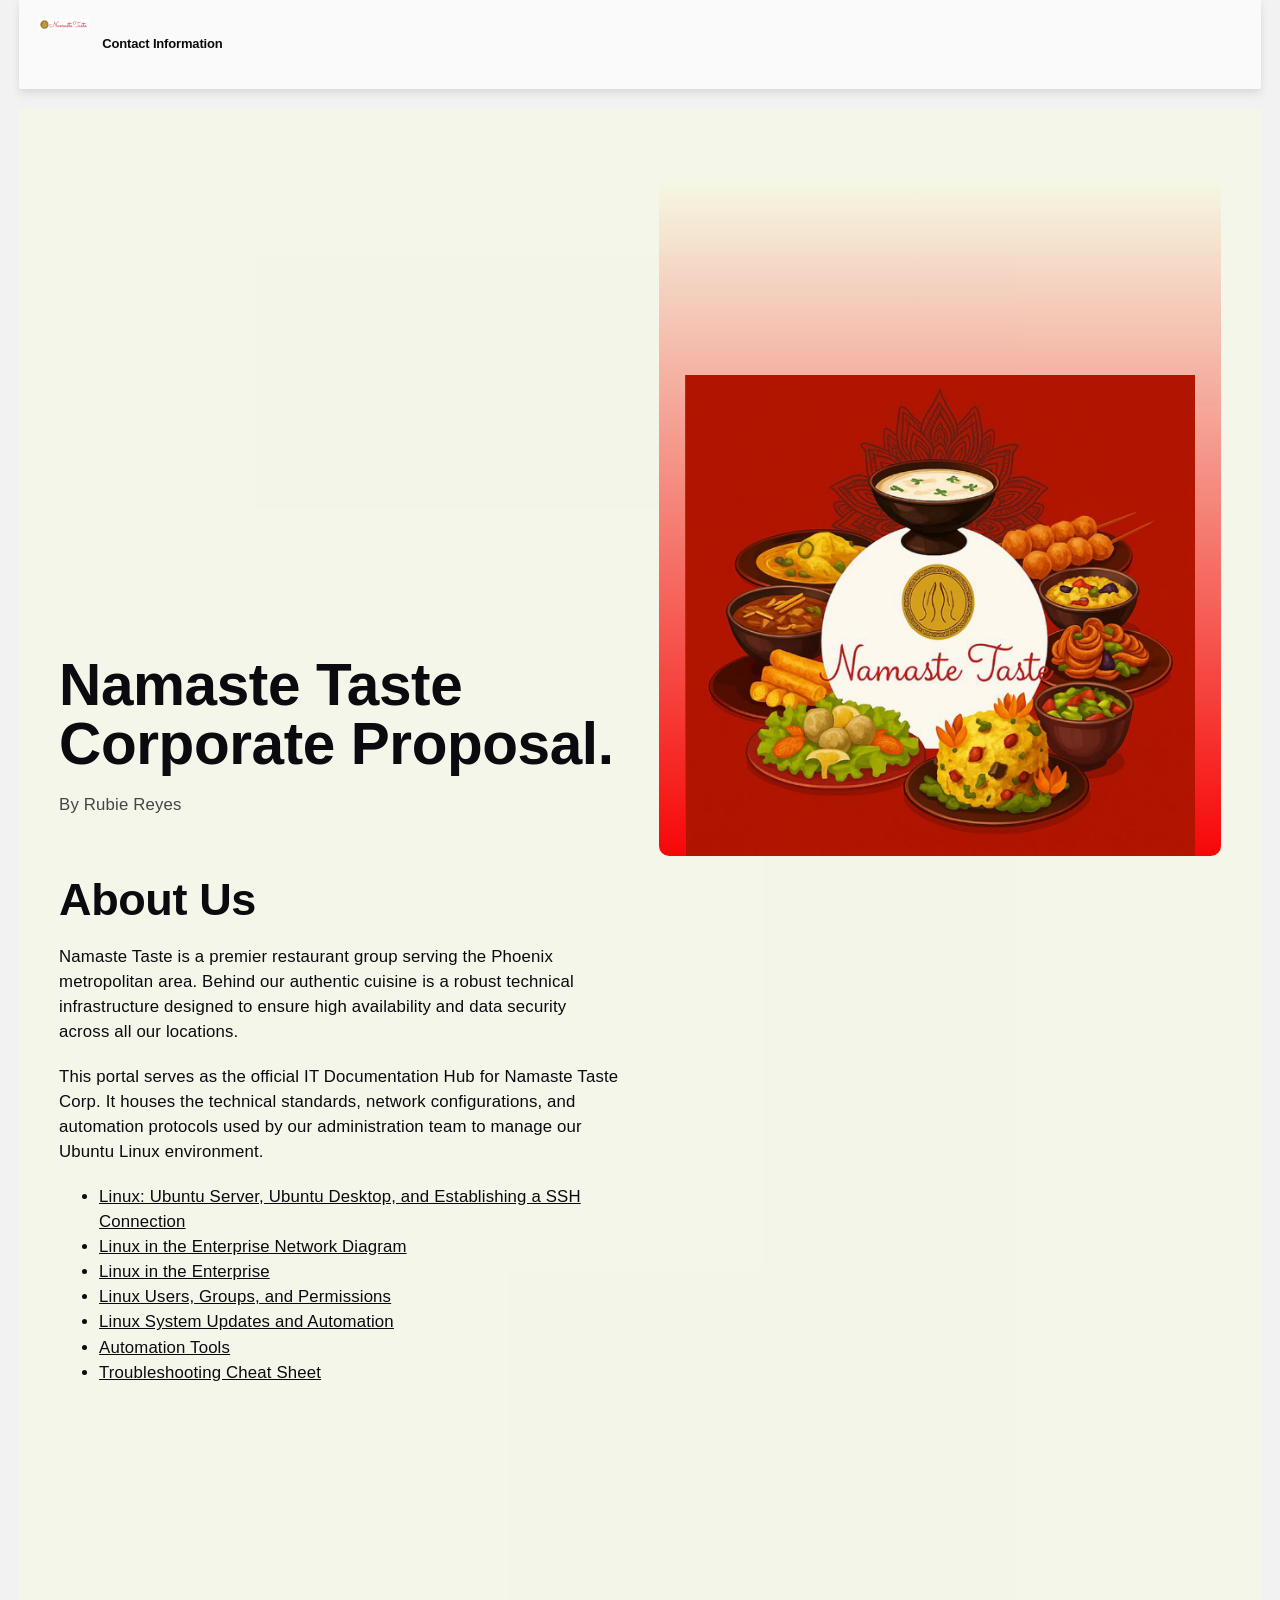
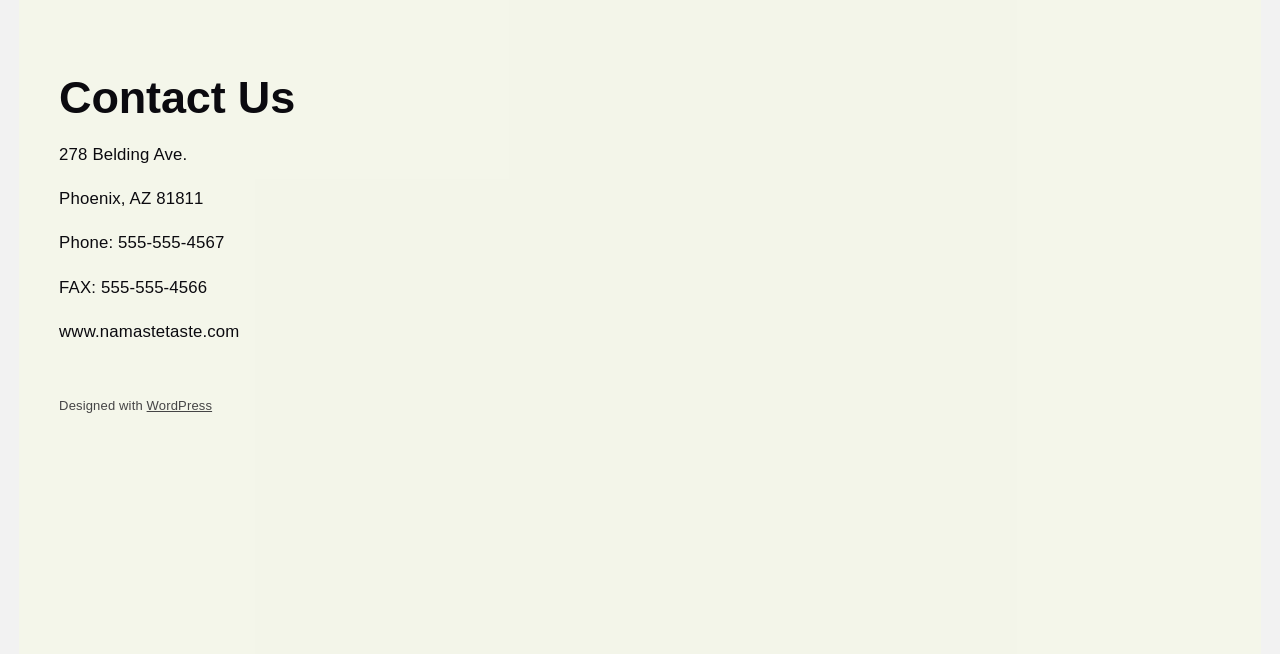
==== commit 725b9d05: "Update index.html" ====
--- a/index.html
+++ b/index.html
@@ -145,10 +145,10 @@
 @font-face{font-family:"Zalando Sans SE";font-style:normal;font-weight:700;font-display:fallback;src:url('/wp-content/themes/launchit/assets/fonts/zalando-sans-se/zalando-sans-se-700-normal.ttf') format('truetype');}
 @font-face{font-family:"Zalando Sans SE";font-style:italic;font-weight:700;font-display:fallback;src:url('/wp-content/themes/launchit/assets/fonts/zalando-sans-se/zalando-sans-se-700-italic.ttf') format('truetype');}
 </style>
-<link rel="icon" href="/wp-content/uploads/2026/03/image-5-150x83.png" sizes="32x32">
-<link rel="icon" href="/wp-content/uploads/2026/03/image-5.png" sizes="192x192">
-<link rel="apple-touch-icon" href="/wp-content/uploads/2026/03/image-5.png">
-<meta name="msapplication-TileImage" content="/wp-content/uploads/2026/03/image-5.png">
+<link rel="icon" href="/uploads/2026/03/image-5-150x83.png" sizes="32x32">
+<link rel="icon" href="/uploads/2026/03/image-5.png" sizes="192x192">
+<link rel="apple-touch-icon" href="/uploads/2026/03/image-5.png">
+<meta name="msapplication-TileImage" content="/uploads/2026/03/image-5.png">
 </head>
 
 <body class="home blog wp-custom-logo wp-embed-responsive wp-theme-launchit">
@@ -158,7 +158,7 @@
 <div class="wp-block-group alignwide stick-top has-primary-color has-quaternary-background-color has-text-color has-background has-link-color wp-elements-2e0a8f5fa9e6503e02f2c04fbf9cd563 is-layout-flow wp-container-core-group-is-layout-2e6394a4 wp-block-group-is-layout-flow" style="border-bottom-left-radius:2px;border-bottom-right-radius:2px;border-top-style:none;border-top-width:0px;border-right-color:#ffffff0d;border-right-width:1px;border-bottom-color:#ffffff0d;border-bottom-width:1px;border-left-color:#ffffff0d;border-left-width:1px;padding-top:var(--wp--preset--spacing--40);padding-right:var(--wp--preset--spacing--40);padding-bottom:var(--wp--preset--spacing--40);padding-left:var(--wp--preset--spacing--40);box-shadow:var(--wp--preset--shadow--deep)">
 <div class="wp-block-group is-content-justification-space-between is-layout-flex wp-container-core-group-is-layout-9366075c wp-block-group-is-layout-flex">
 <div class="wp-block-group is-nowrap is-layout-flex wp-container-core-group-is-layout-fc054d2d wp-block-group-is-layout-flex">
-<div class="wp-block-cover is-light wp-container-content-e1bb55cb" style="border-top-left-radius:5px;border-top-right-radius:5px;border-bottom-left-radius:5px;border-bottom-right-radius:5px;margin-top:0;margin-bottom:0;padding-top:0;padding-right:0;padding-bottom:0;padding-left:0;min-height:50px;aspect-ratio:unset;"><span aria-hidden="true" class="wp-block-cover__background has-background-dim-0 has-background-dim"></span><div class="wp-block-cover__inner-container is-layout-flow wp-block-cover-is-layout-flow"><div class="site-logo wp-block-site-logo"><a href="/" class="custom-logo-link" rel="home" aria-current="page"><img width="50" height="10" src="/wp-content/uploads/2026/03/image-5.png" class="custom-logo" alt="Contact Information" decoding="async" srcset="/wp-content/uploads/2026/03/image-5.png 388w, /wp-content/uploads/2026/03/image-5-300x64.png 300w" sizes="(max-width: 50px) 100vw, 50px"></a></div></div></div>
+<div class="wp-block-cover is-light wp-container-content-e1bb55cb" style="border-top-left-radius:5px;border-top-right-radius:5px;border-bottom-left-radius:5px;border-bottom-right-radius:5px;margin-top:0;margin-bottom:0;padding-top:0;padding-right:0;padding-bottom:0;padding-left:0;min-height:50px;aspect-ratio:unset;"><span aria-hidden="true" class="wp-block-cover__background has-background-dim-0 has-background-dim"></span><div class="wp-block-cover__inner-container is-layout-flow wp-block-cover-is-layout-flow"><div class="site-logo wp-block-site-logo"><a href="/" class="custom-logo-link" rel="home" aria-current="page"><img width="50" height="10" src="/uploads/2026/03/image-5.png" class="custom-logo" alt="Contact Information" decoding="async" srcset="/uploads/2026/03/image-5.png 388w, /uploads/2026/03/image-5-300x64.png 300w" sizes="(max-width: 50px) 100vw, 50px"></a></div></div></div>
 
 
 <p class="site-title wp-block-site-title"><a href="/" target="_self" rel="home" aria-current="page">Contact Information</a></p></div>
@@ -200,31 +200,31 @@
 
 
 <ul class="wp-block-list">
-<li><a href="/index.php/linux-ubuntu-server-ubuntu-desktop-and-establishing-a-ssh-connection/" data-type="page" data-id="34">Linux: Ubuntu Server, Ubuntu Desktop, and Establishing a SSH Connection</a></li>
-
-
-
-<li><a href="/index.php/linux-in-the-enterprise/" data-type="page" data-id="35">Linux in the Enterprise Network Diagram</a></li>
-
-
-
-<li><a href="/index.php/linux-in-the-enterprise-2/" data-type="page" data-id="36">Linux in the Enterprise</a></li>
-
-
-
-<li><a href="/index.php/linux-users-groups-and-permissions/" data-type="page" data-id="37">Linux Users, Groups, and Permissions</a></li>
-
-
-
-<li><a href="/index.php/linux-system-updates-and-automation/" data-type="page" data-id="38">Linux System Updates and Automation</a></li>
-
-
-
-<li><a href="/index.php/automation-tools/" data-type="page" data-id="39">Automation Tools</a></li>
-
-
-
-<li><a href="/index.php/troubleshooting-cheat-sheet-include-your-screenshots/" data-type="page" data-id="40">Troubleshooting Cheat Sheet</a></li>
+<li><a href="/linux-ubuntu-server-ubuntu-desktop-and-establishing-a-ssh-connection/" data-type="page" data-id="34">Linux: Ubuntu Server, Ubuntu Desktop, and Establishing a SSH Connection</a></li>
+
+
+
+<li><a href="/linux-in-the-enterprise/" data-type="page" data-id="35">Linux in the Enterprise Network Diagram</a></li>
+
+
+
+<li><a href="/linux-in-the-enterprise-2/" data-type="page" data-id="36">Linux in the Enterprise</a></li>
+
+
+
+<li><a href="/linux-users-groups-and-permissions/" data-type="page" data-id="37">Linux Users, Groups, and Permissions</a></li>
+
+
+
+<li><a href="/linux-system-updates-and-automation/" data-type="page" data-id="38">Linux System Updates and Automation</a></li>
+
+
+
+<li><a href="/automation-tools/" data-type="page" data-id="39">Automation Tools</a></li>
+
+
+
+<li><a href="/troubleshooting-cheat-sheet-include-your-screenshots/" data-type="page" data-id="40">Troubleshooting Cheat Sheet</a></li>
 </ul>
 
 
@@ -304,14 +304,14 @@
 
 
 
-<figure class="wp-block-image size-full is-overlapping" style="margin-right:var(--wp--preset--spacing--50);margin-left:var(--wp--preset--spacing--50)"><img width="591" height="556" src="/wp-content/uploads/2026/03/image-3.png" alt="" class="wp-image-11" style="object-fit:cover" srcset="/wp-content/uploads/2026/03/image-3.png 591w, /wp-content/uploads/2026/03/image-3-300x282.png 300w" sizes="(max-width: 591px) 100vw, 591px"></figure>
+<figure class="wp-block-image size-full is-overlapping" style="margin-right:var(--wp--preset--spacing--50);margin-left:var(--wp--preset--spacing--50)"><img width="591" height="556" src="/uploads/2026/03/image-3.png" alt="" class="wp-image-11" style="object-fit:cover" srcset="/uploads/2026/03/image-3.png 591w, /uploads/2026/03/image-3-300x282.png 300w" sizes="(max-width: 591px) 100vw, 591px"></figure>
 </div>
 </div>
 </div>
 </main>
 </div>
 <script type="speculationrules">
-{"prefetch":[{"source":"document","where":{"and":[{"href_matches":"/*"},{"not":{"href_matches":["/wp-*.php","/wp-admin/*","/wp-content/uploads/*","/wp-content/*","/wp-content/plugins/*","/wp-content/themes/launchit/*","/*\\?(.+)"]}},{"not":{"selector_matches":"a[rel~=\"nofollow\"]"}},{"not":{"selector_matches":".no-prefetch, .no-prefetch a"}}]},"eagerness":"conservative"}]}
+{"prefetch":[{"source":"document","where":{"and":[{"href_matches":"/*"},{"not":{"href_matches":["/wp-*.php","/wp-admin/*","/uploads/*","/wp-content/*","/wp-content/plugins/*","/wp-content/themes/launchit/*","/*\\?(.+)"]}},{"not":{"selector_matches":"a[rel~=\"nofollow\"]"}},{"not":{"selector_matches":".no-prefetch, .no-prefetch a"}}]},"eagerness":"conservative"}]}
 </script>
 <svg xmlns="http://www.w3.org/2000/svg" viewbox="0 0 0 0" width="0" height="0" focusable="false" role="none" style="visibility: hidden; position: absolute; left: -9999px; overflow: hidden;"><defs><filter id="wp-duotone-ffffff-ff4747-1"><fecolormatrix color-interpolation-filters="sRGB" type="matrix" values=" .299 .587 .114 0 0 .299 .587 .114 0 0 .299 .587 .114 0 0 .299 .587 .114 0 0 "></fecolormatrix><fecomponenttransfer color-interpolation-filters="sRGB"><fefuncr type="table" tablevalues="1 1"></fefuncr><fefuncg type="table" tablevalues="1 0.27843137254902"></fefuncg><fefuncb type="table" tablevalues="1 0.27843137254902"></fefuncb><fefunca type="table" tablevalues="1 1"></fefunca></fecomponenttransfer><fecomposite in2="SourceGraphic" operator="in"></fecomposite></filter></defs></svg><script id="wp-block-template-skip-link-js-after">
 	( function() {
